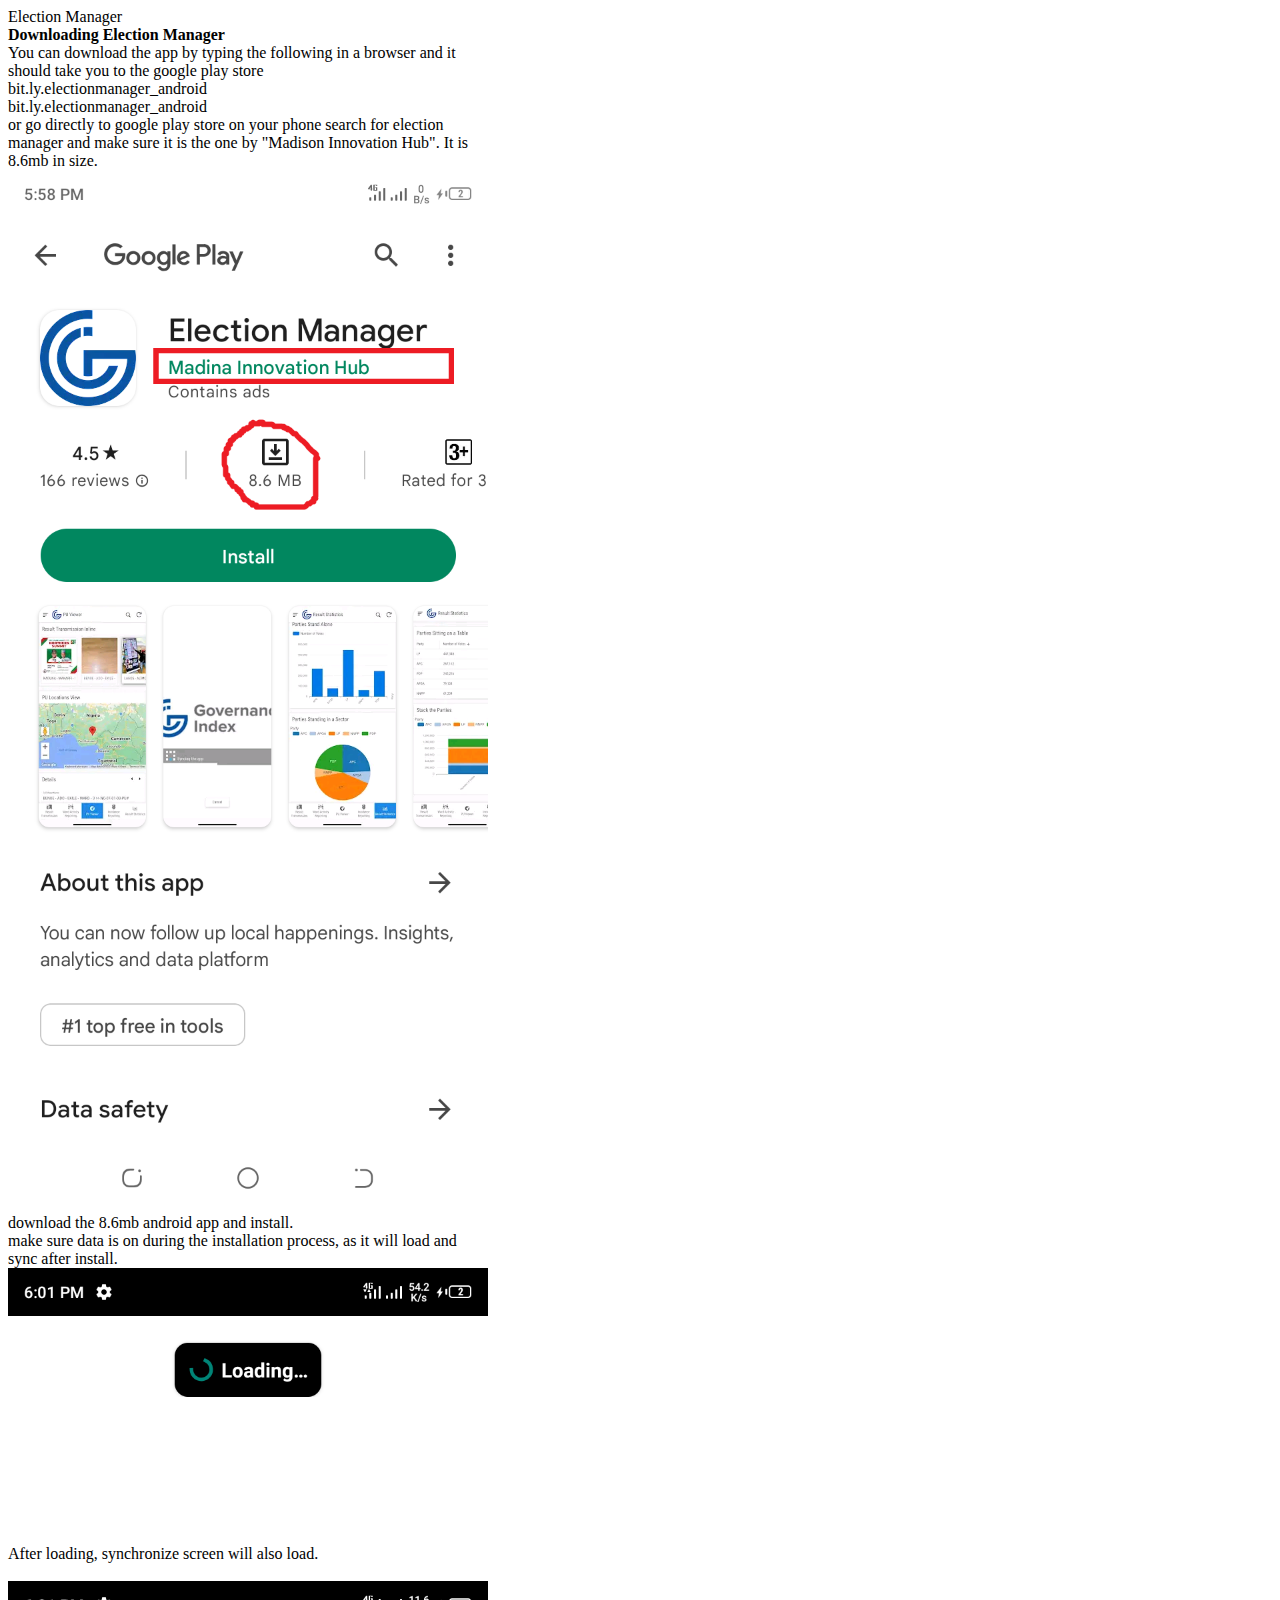
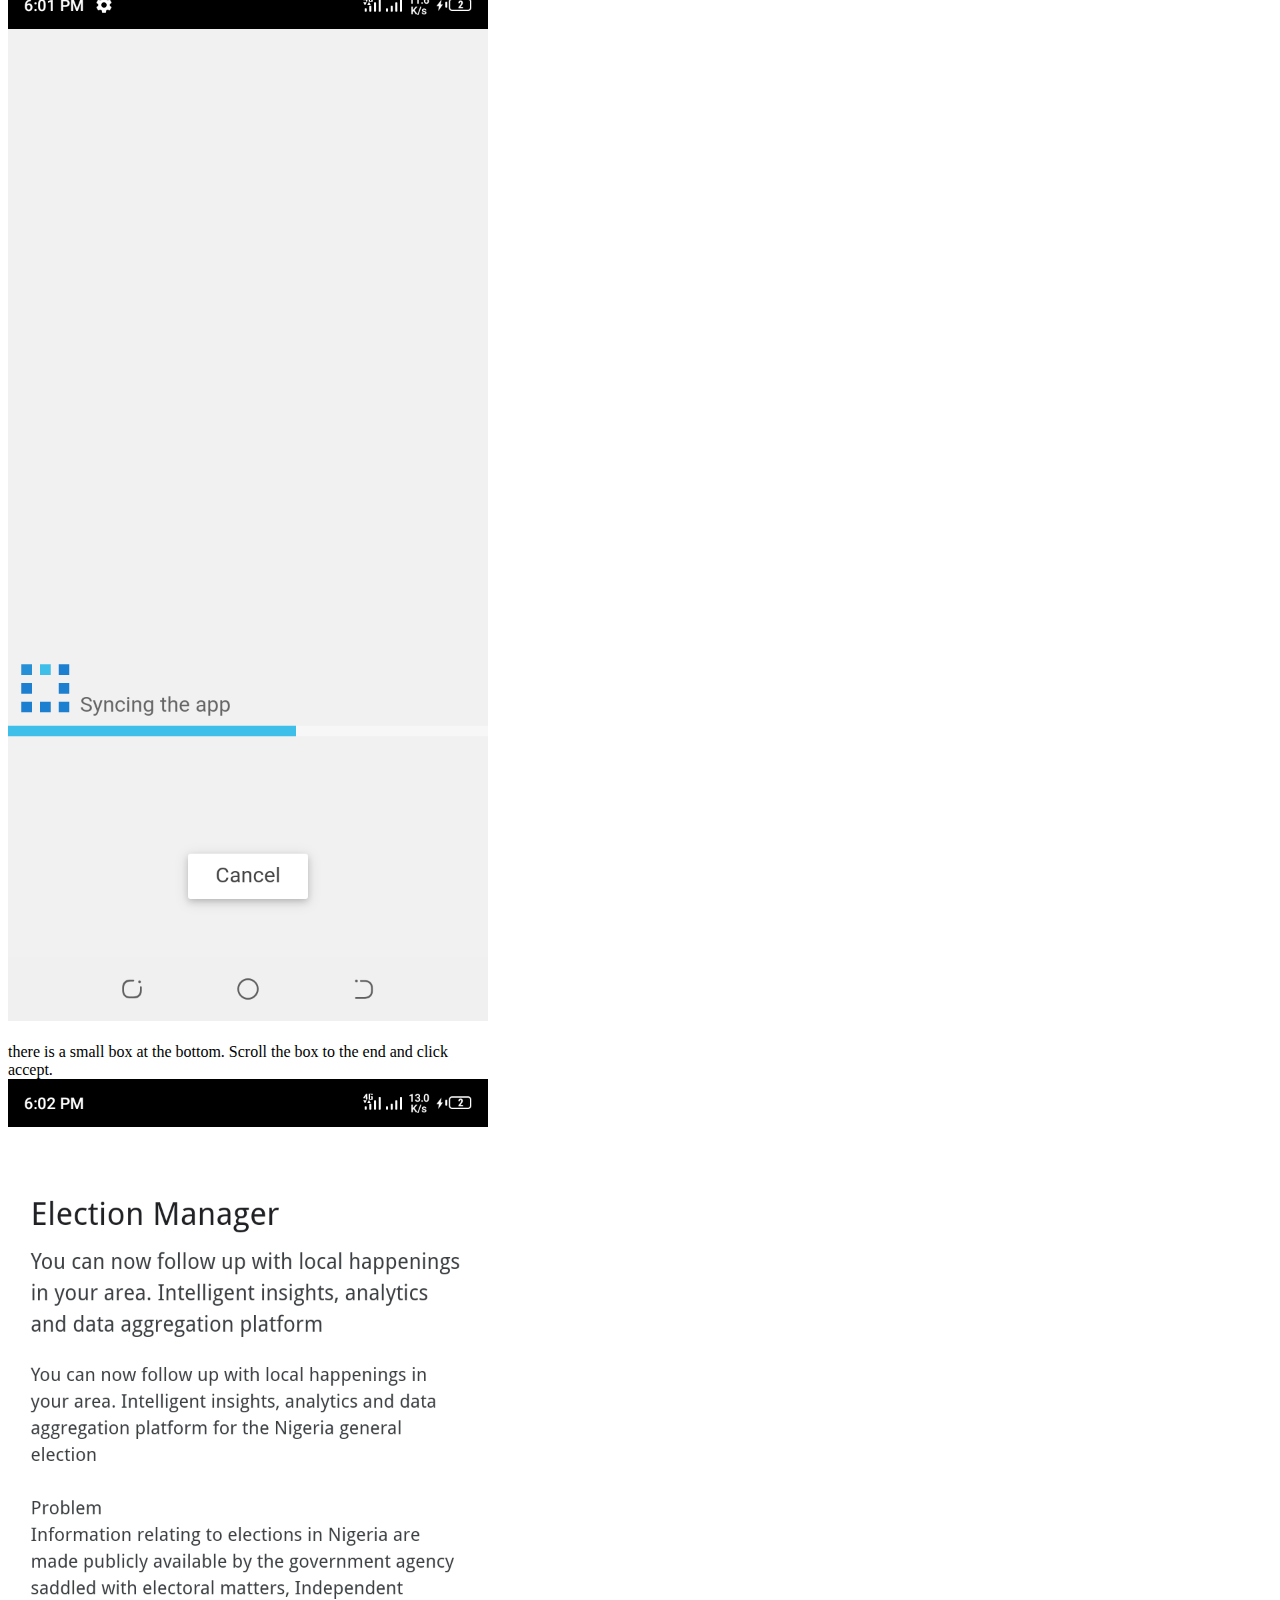
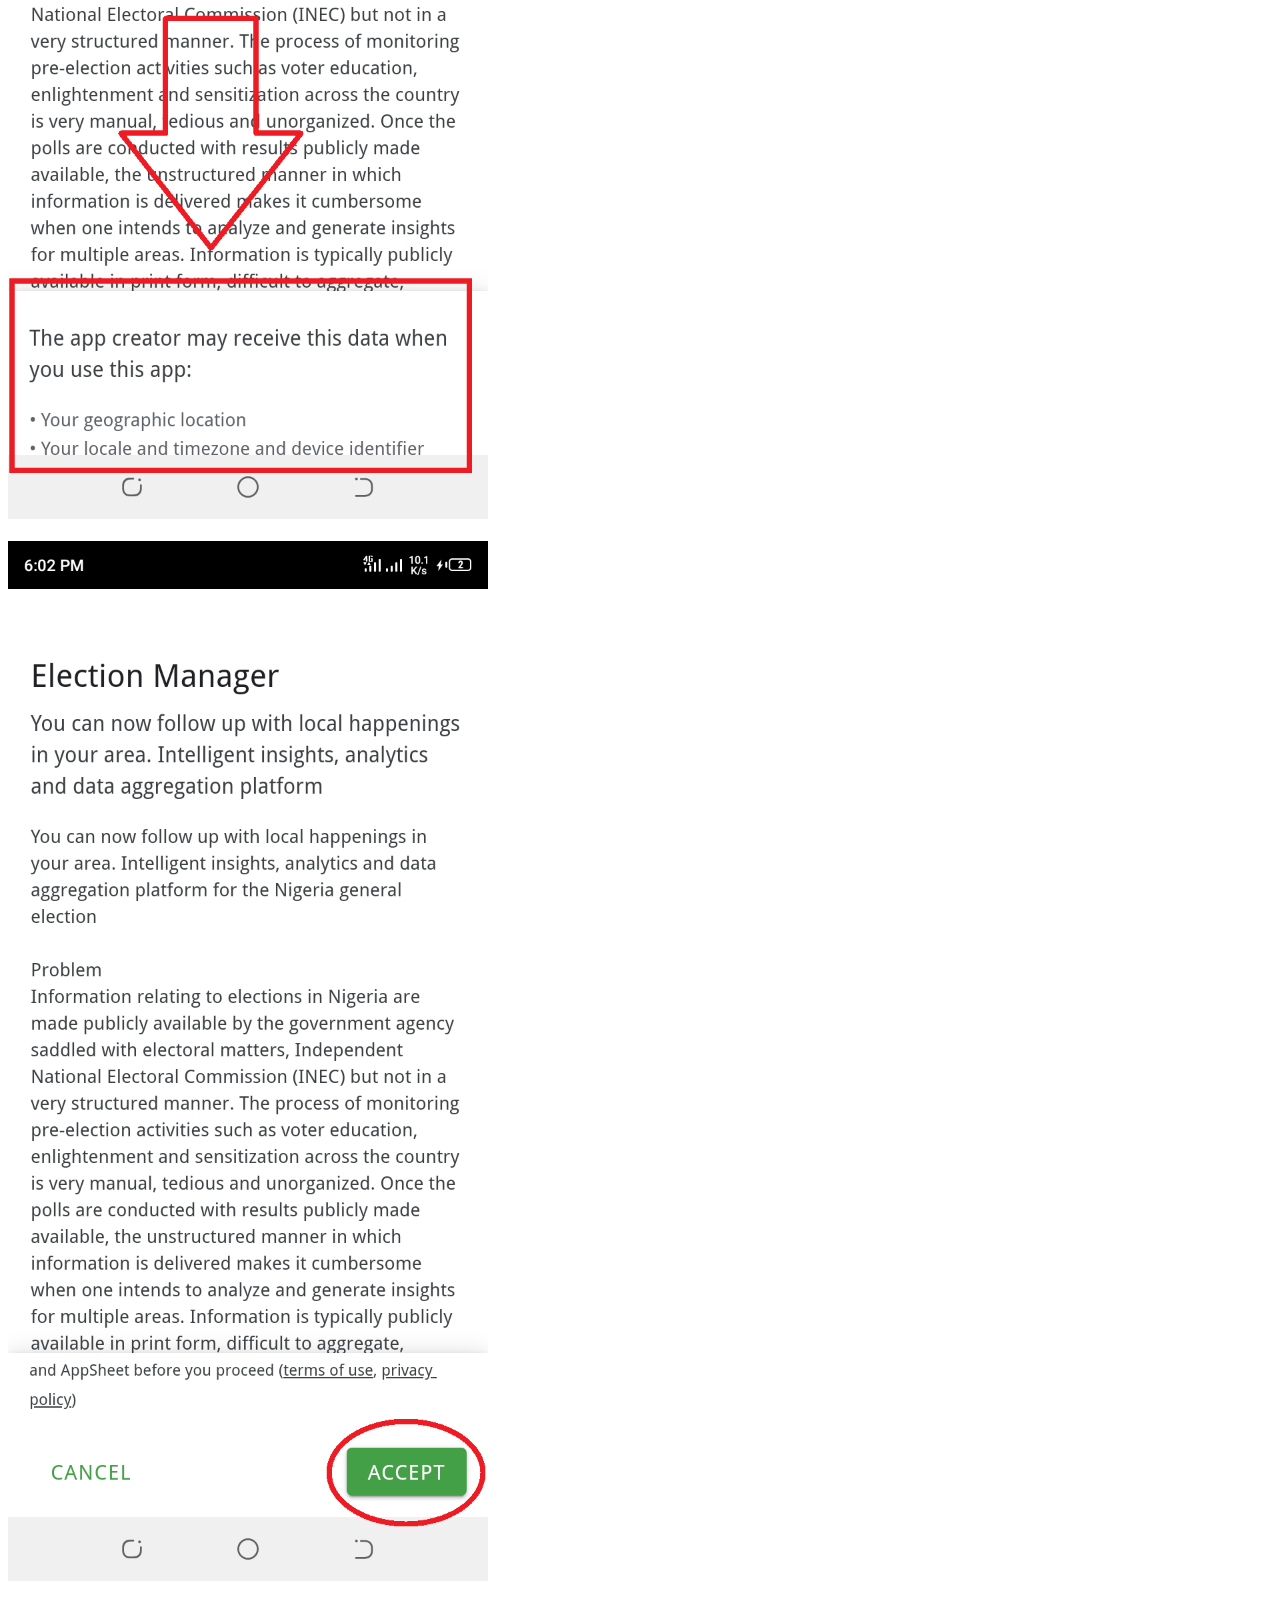
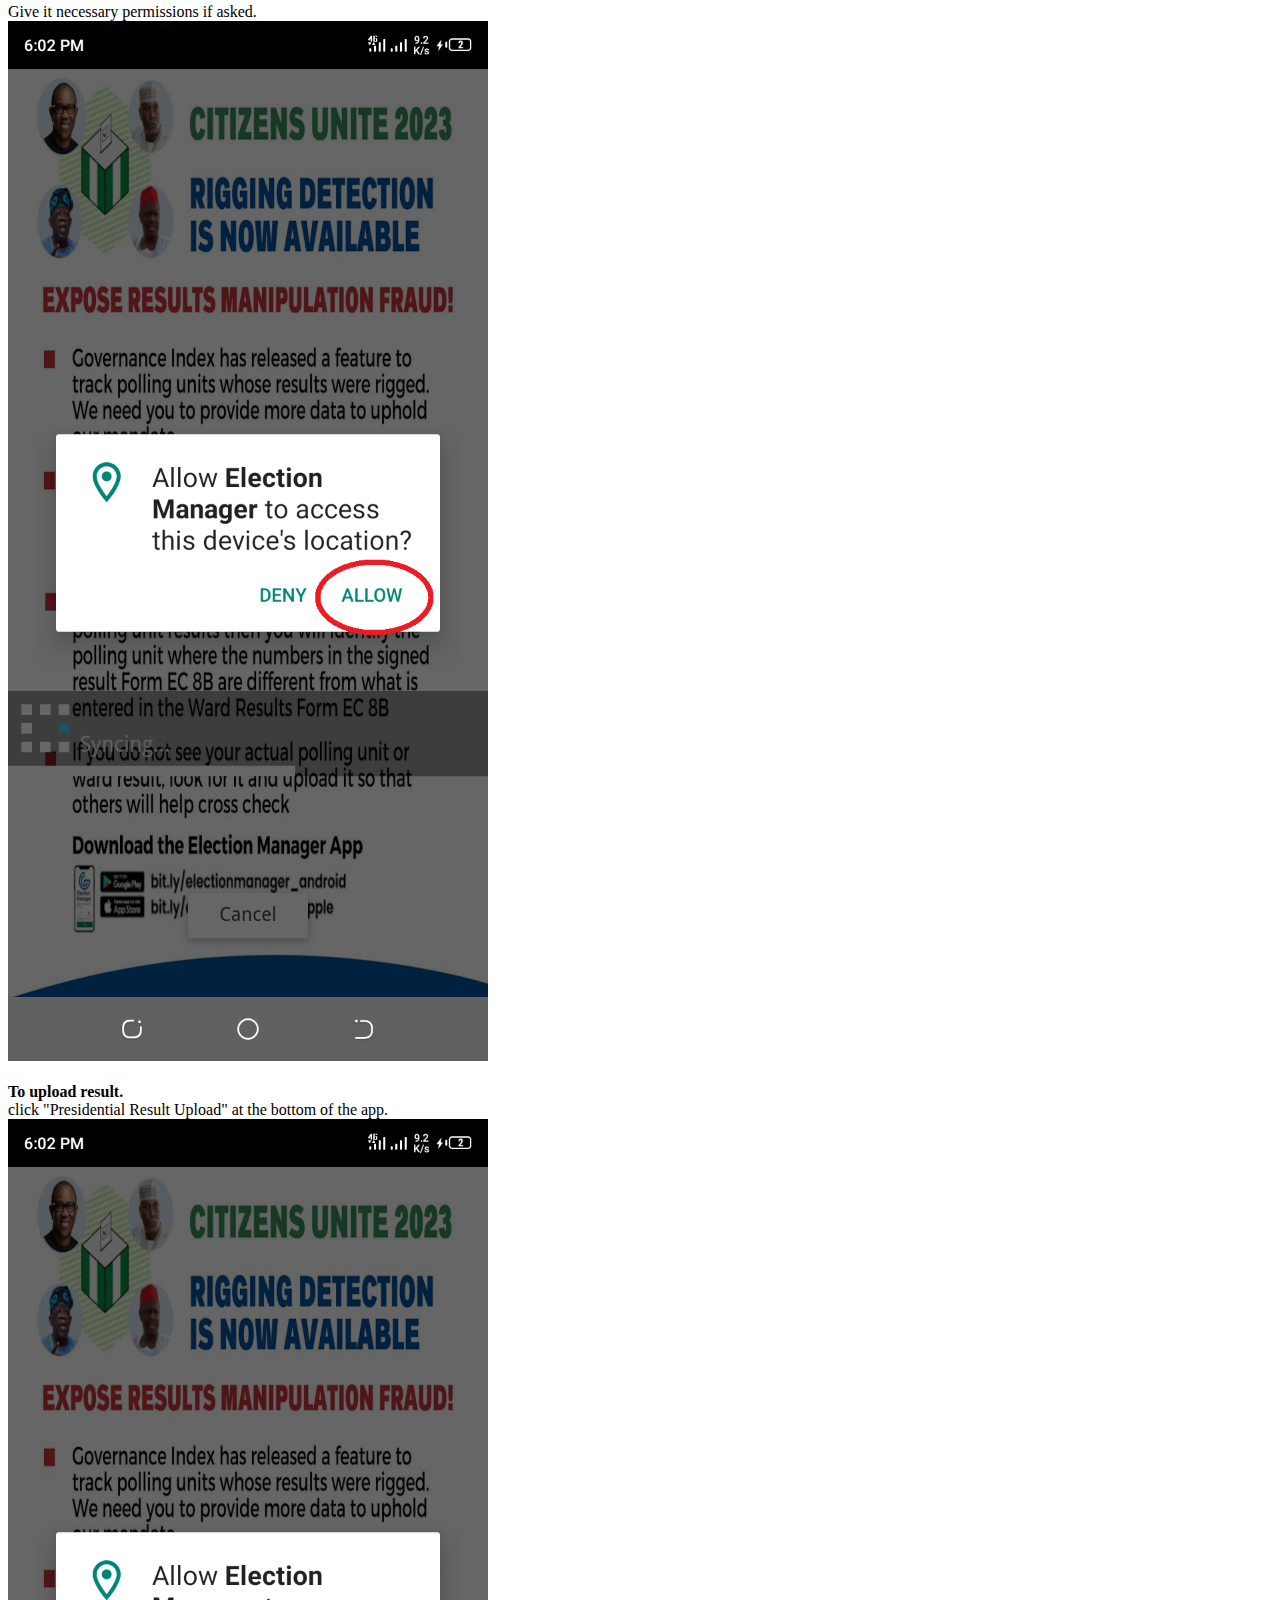
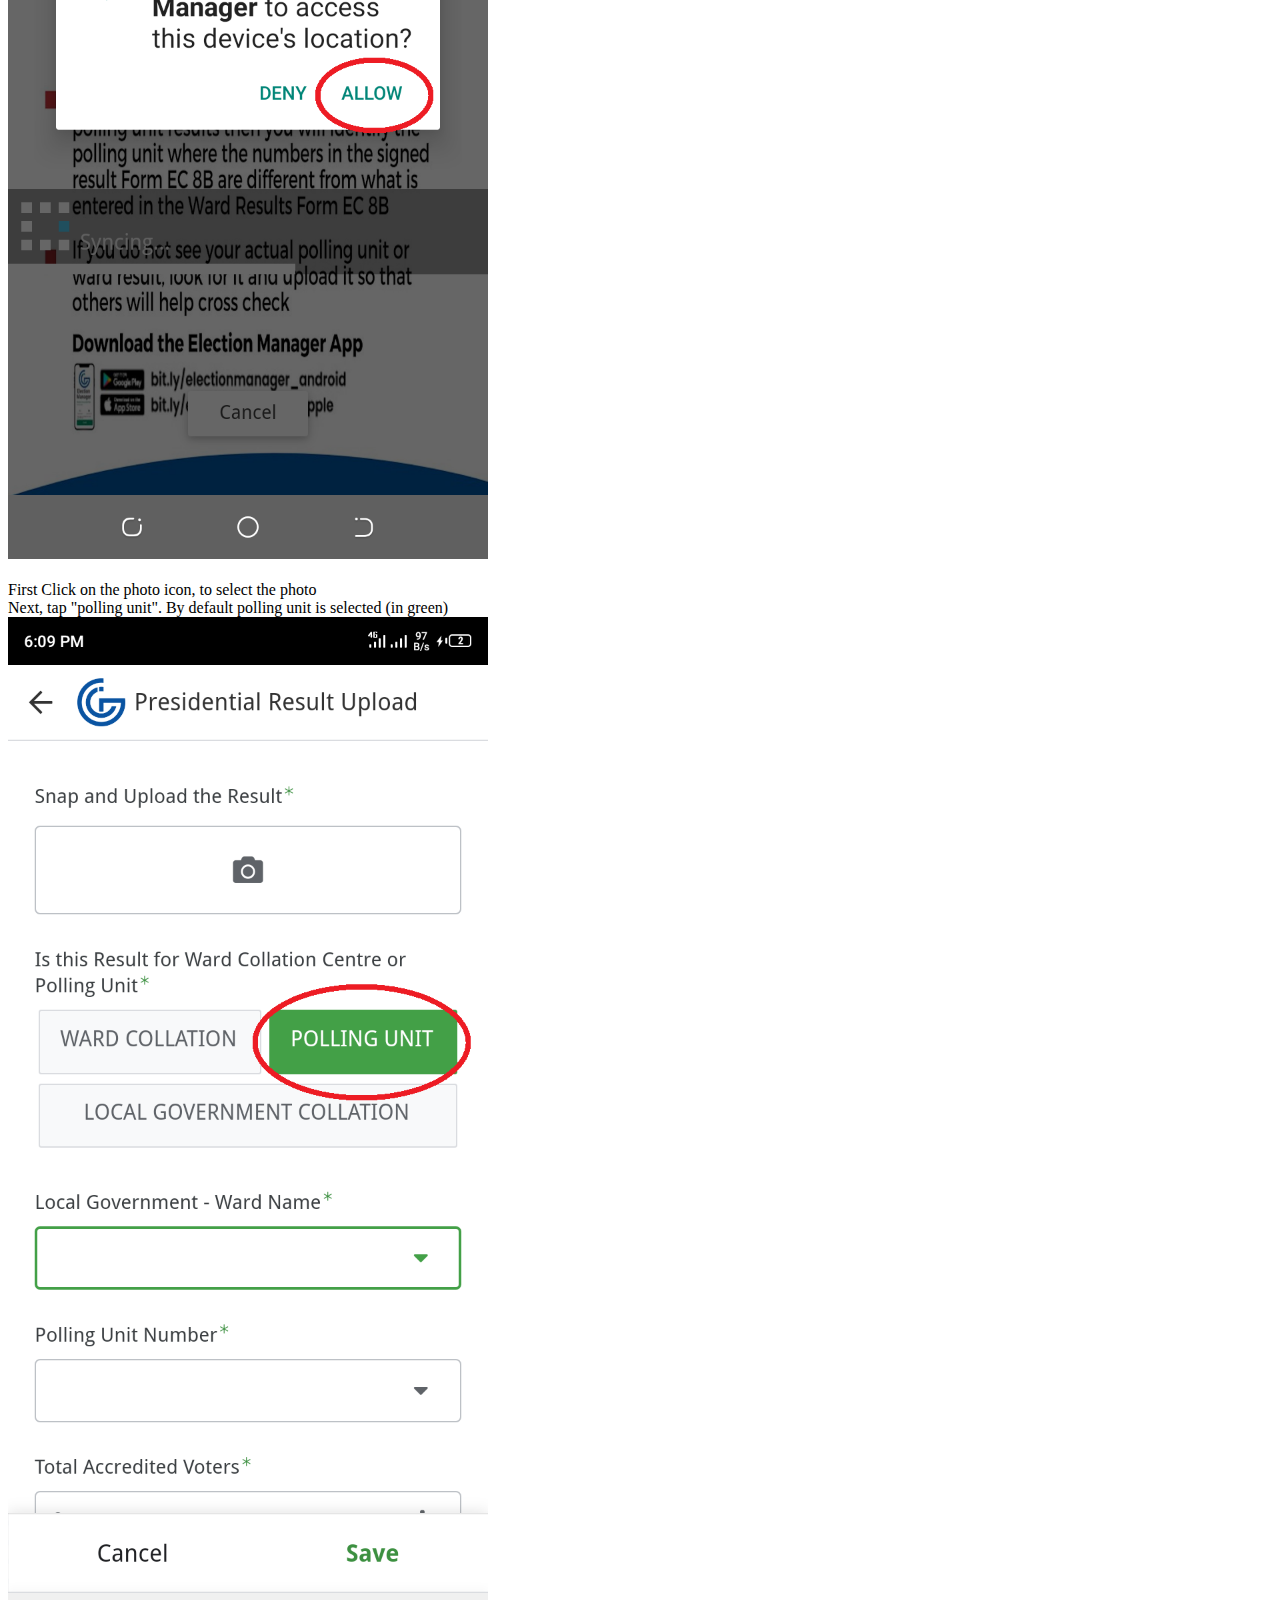
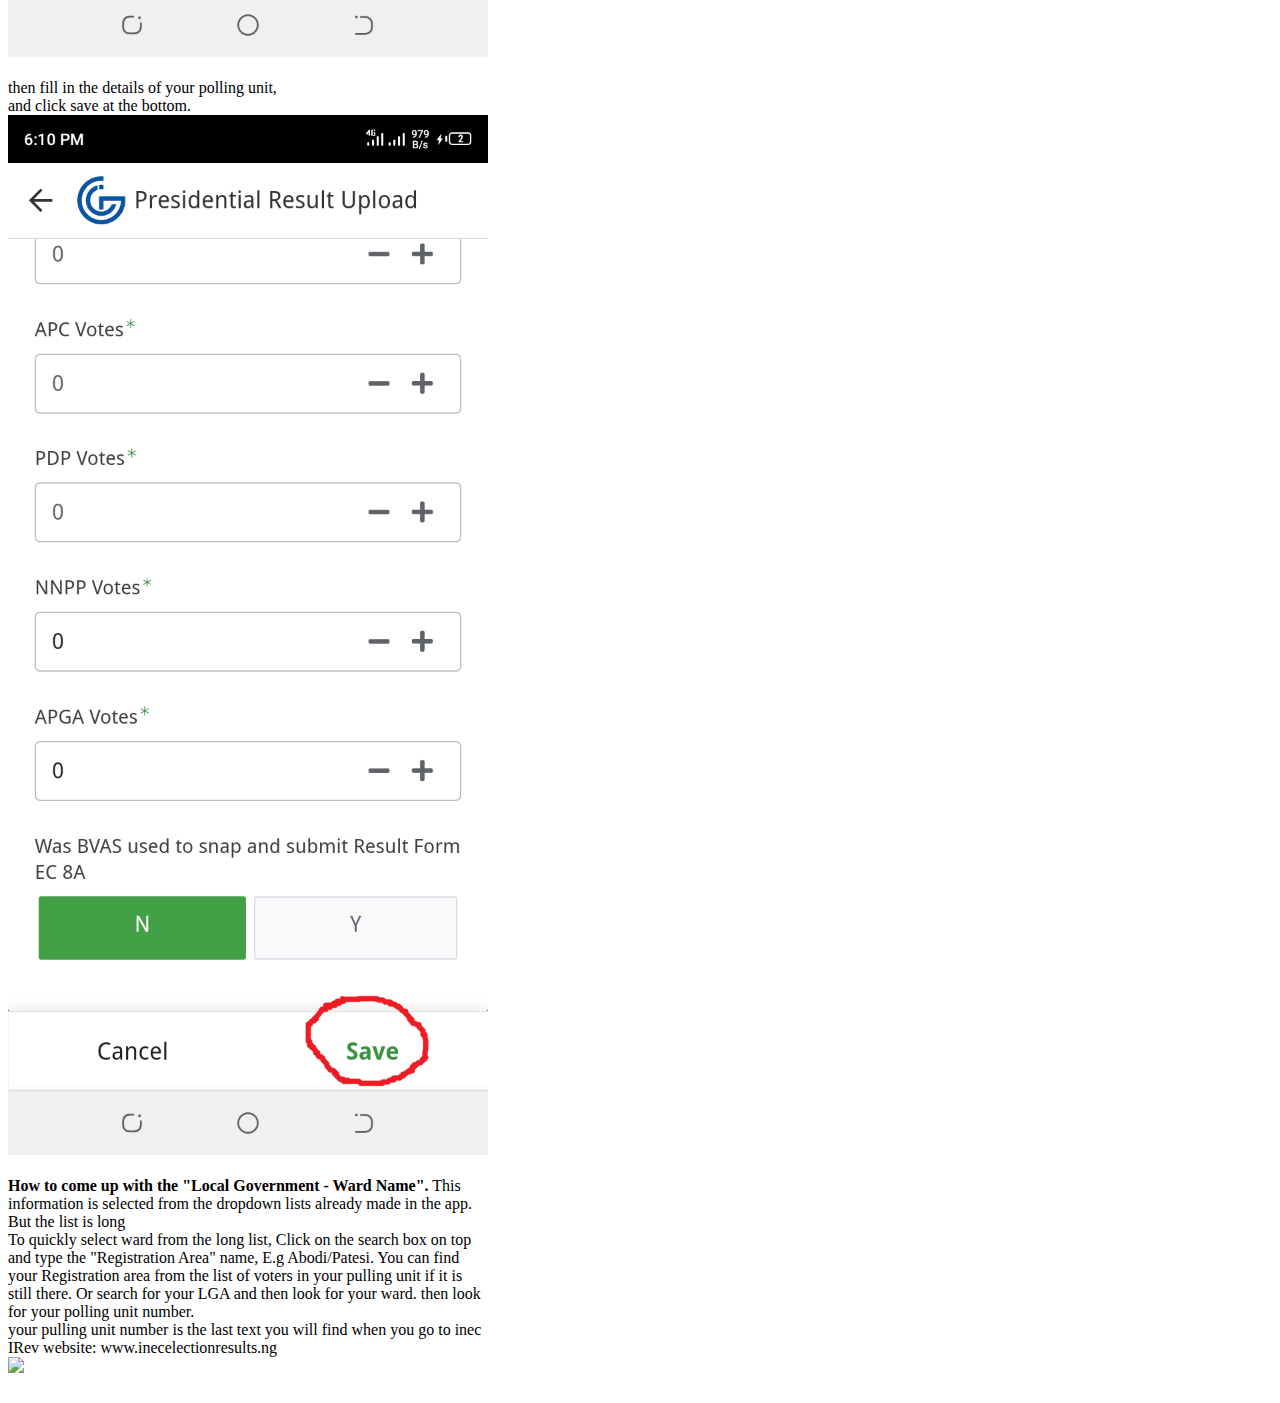
==== index.html @ 6408cc67 "add" ====
<!DOCTYPE html>
<html lang="en">
  <head>
    <meta charset="UTF-8">
    <meta name="viewport" content="width=device-width, initial-scale=1.0">
    <meta http-equiv="X-UA-Compatible" content="ie=edge">
    <title>Election Manager</title>
    <link rel="stylesheet" href="style.css">
    <style>
    	img{width:480px}
    </style>
  </head>
  <body >
  	<div style="width:480px; left: auto; right: auto; background-color: white">
	<div>Election Manager</div>
	<paragraph>
		<b>Downloading Election Manager</b> <br>
		You can download the app by typing the following in a browser and it should take you to the google play store <br>
		bit.ly.electionmanager_android <br>
		bit.ly.electionmanager_android <br>
		or go directly to google play store on your phone search for election manager and make sure it is the one by "Madison Innovation Hub". It is 8.6mb in size. <br>
		<img src="1_gplay.png"> <br>

		download the 8.6mb android app and install. <br>

		make sure data is on during the installation process, as it will load and sync after install. <br>
		<img src="2loading.png"> <br><br>
		After loading, synchronize screen will also load.<br><br>
		<img src="3sync.png"> <br> <br>

		there is a small box at the bottom. Scroll the box to the end and click accept. <br>
		<img src="4bot_box.png"> <br> <br>
		<img src="5bot_accpt.png"> <br> <br>

		Give it necessary permissions if asked. <br>
		<img src="6permison.png"> <br> <br>
	</paragraph>

	<paragraph>
		<b>To upload result.</b> <br>
		click "Presidential Result Upload" at the bottom of the app. <br>
		<img src="6permison.png"> <br> <br>
		First Click on the photo icon, to select the photo<br>
		Next, tap "polling unit".
		By default polling unit is selected (in green)<br>
		<img src="10_p_up_2.png"> <br> <br>
		then fill in the details of your polling unit, <br>
		and click save at the bottom. <br>
		<img src="11_p_up_3.png"> <br> <br>
	</paragraph>

	<paragraph>
		<b>How to come up with the "Local Government - Ward Name".</b>
		This information is selected from the dropdown lists already made in the app. But the list is long<br>
		To quickly select ward from the long list, Click on the search box on top and type the "Registration Area" name, E.g Abodi/Patesi. You can find your Registration area from the list of voters in your pulling unit if it is still there. Or search for your LGA and then look for your ward.
		then look for your polling unit number.<br>
		your pulling unit number is the last text you will find when you go to inec IRev website:
		www.inecelectionresults.ng <br>
		<img src="15.png"> <br> <br>
	</paragraph>

	</div>
  </body>
</html>
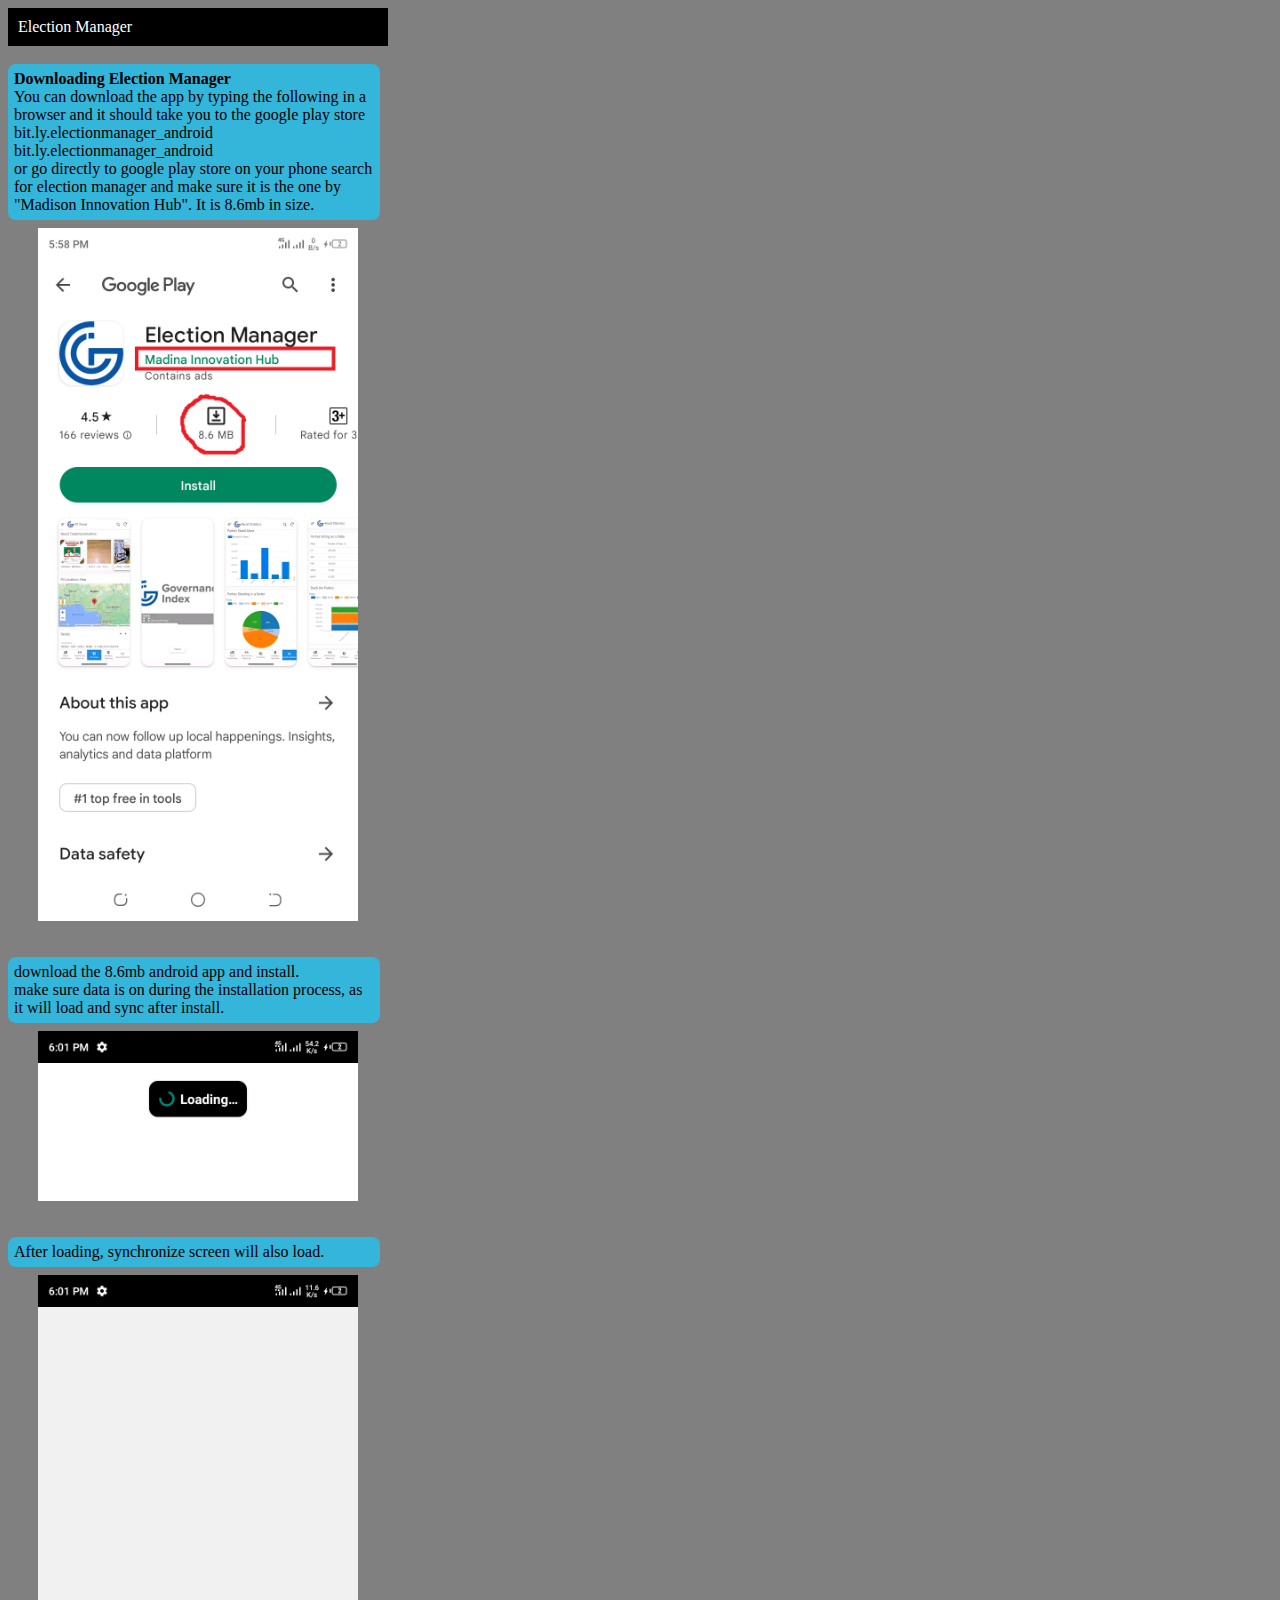
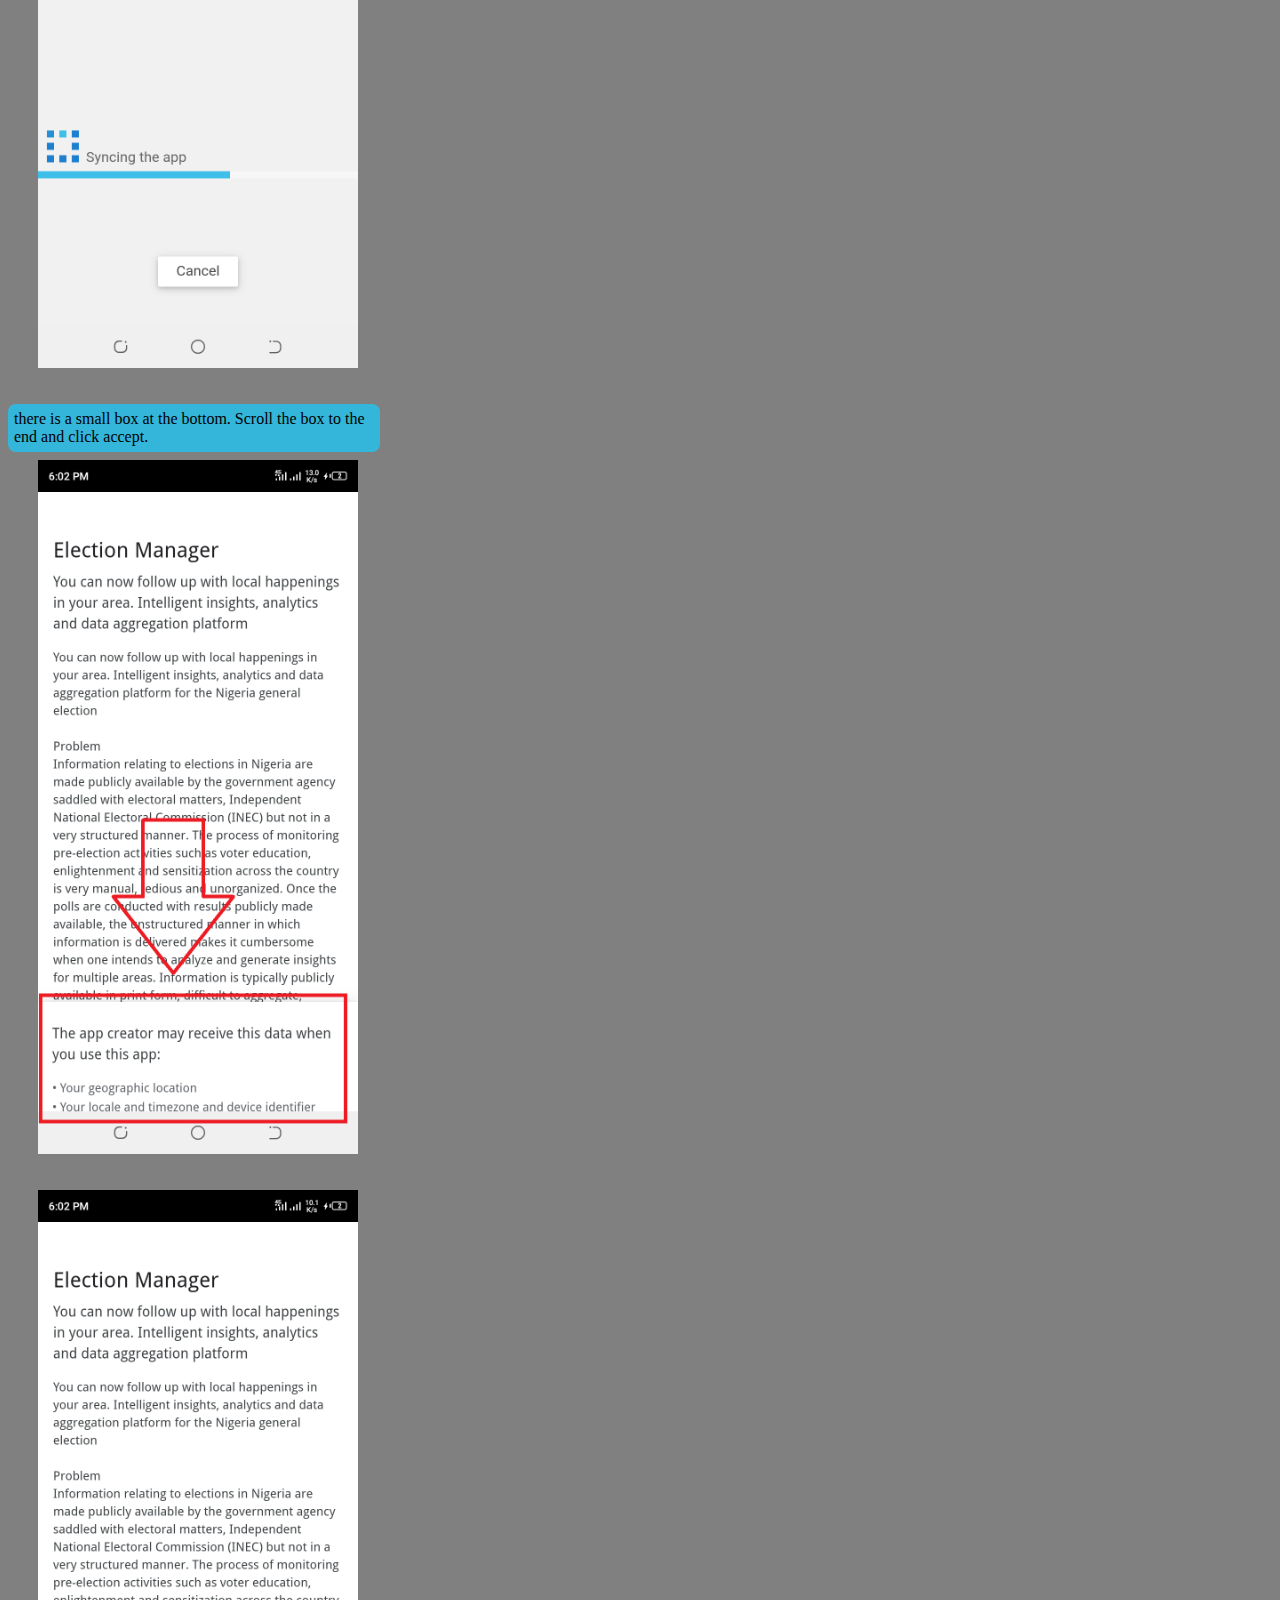
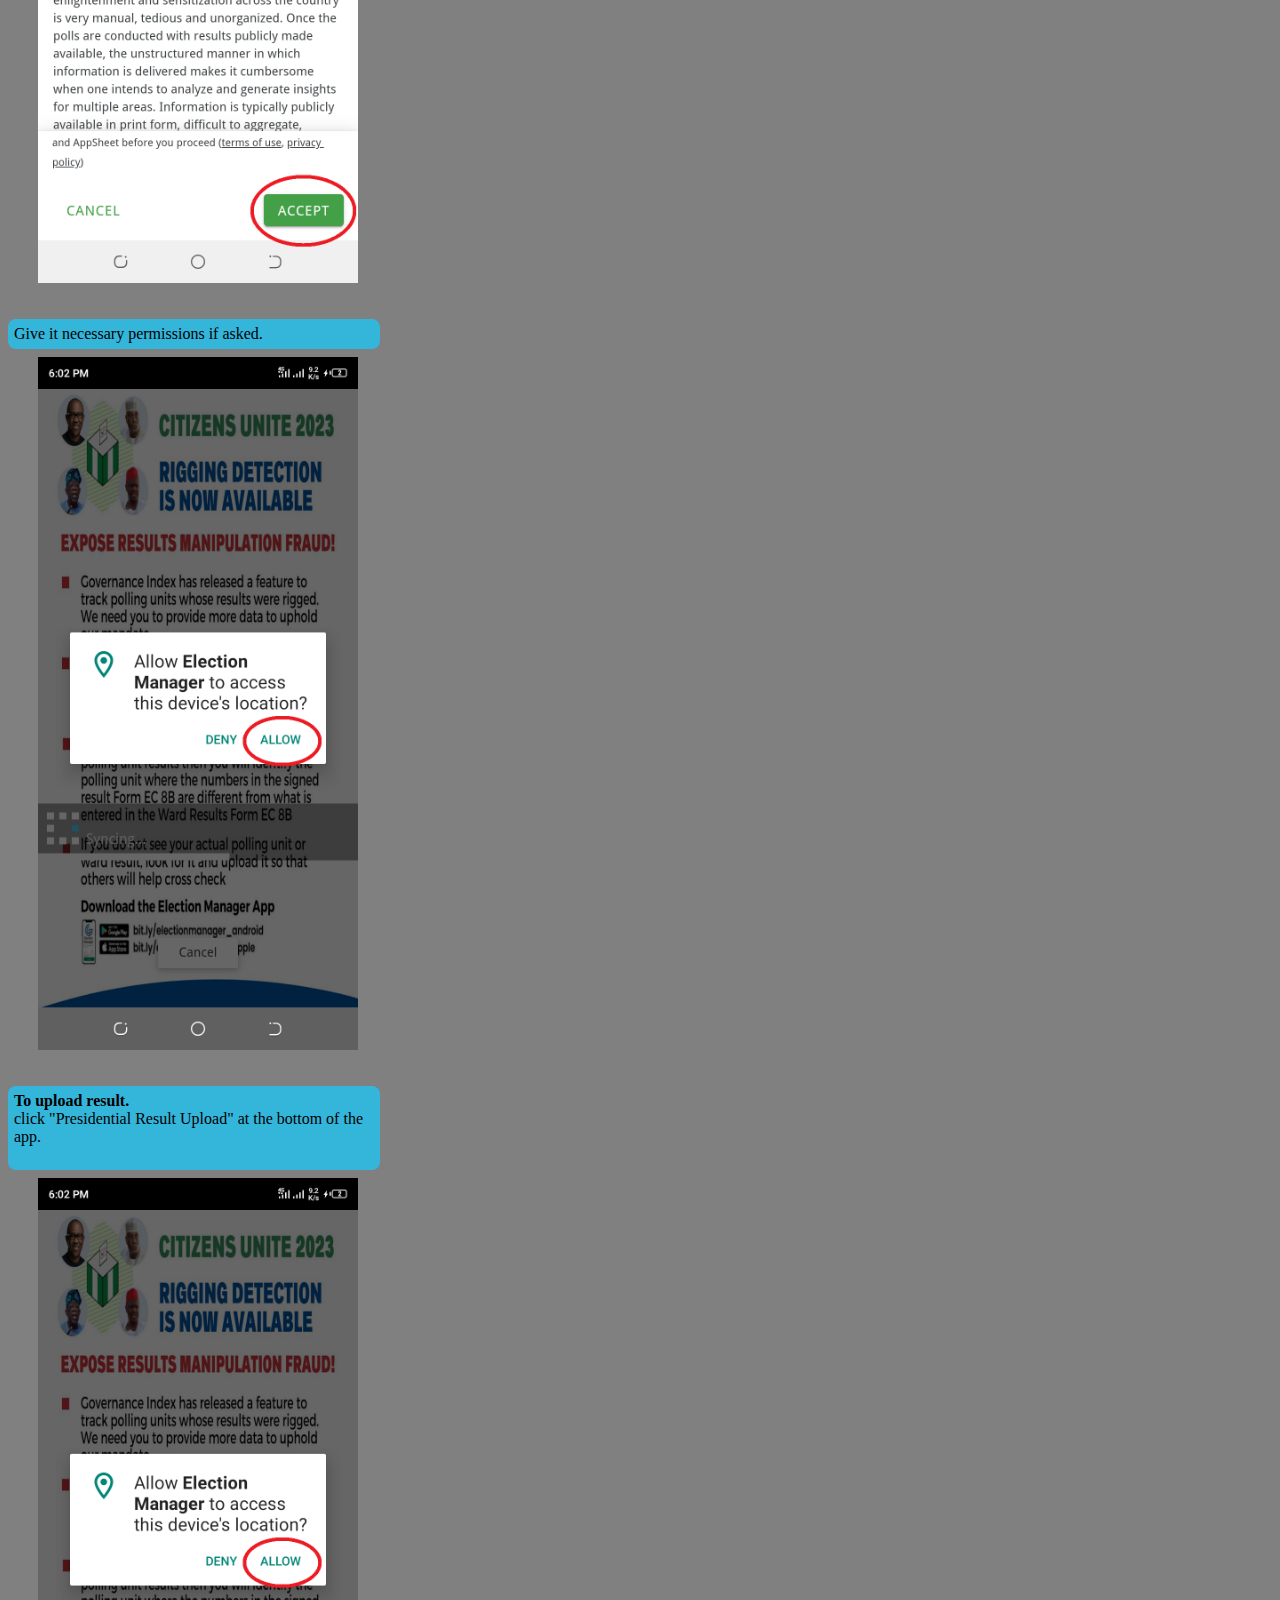
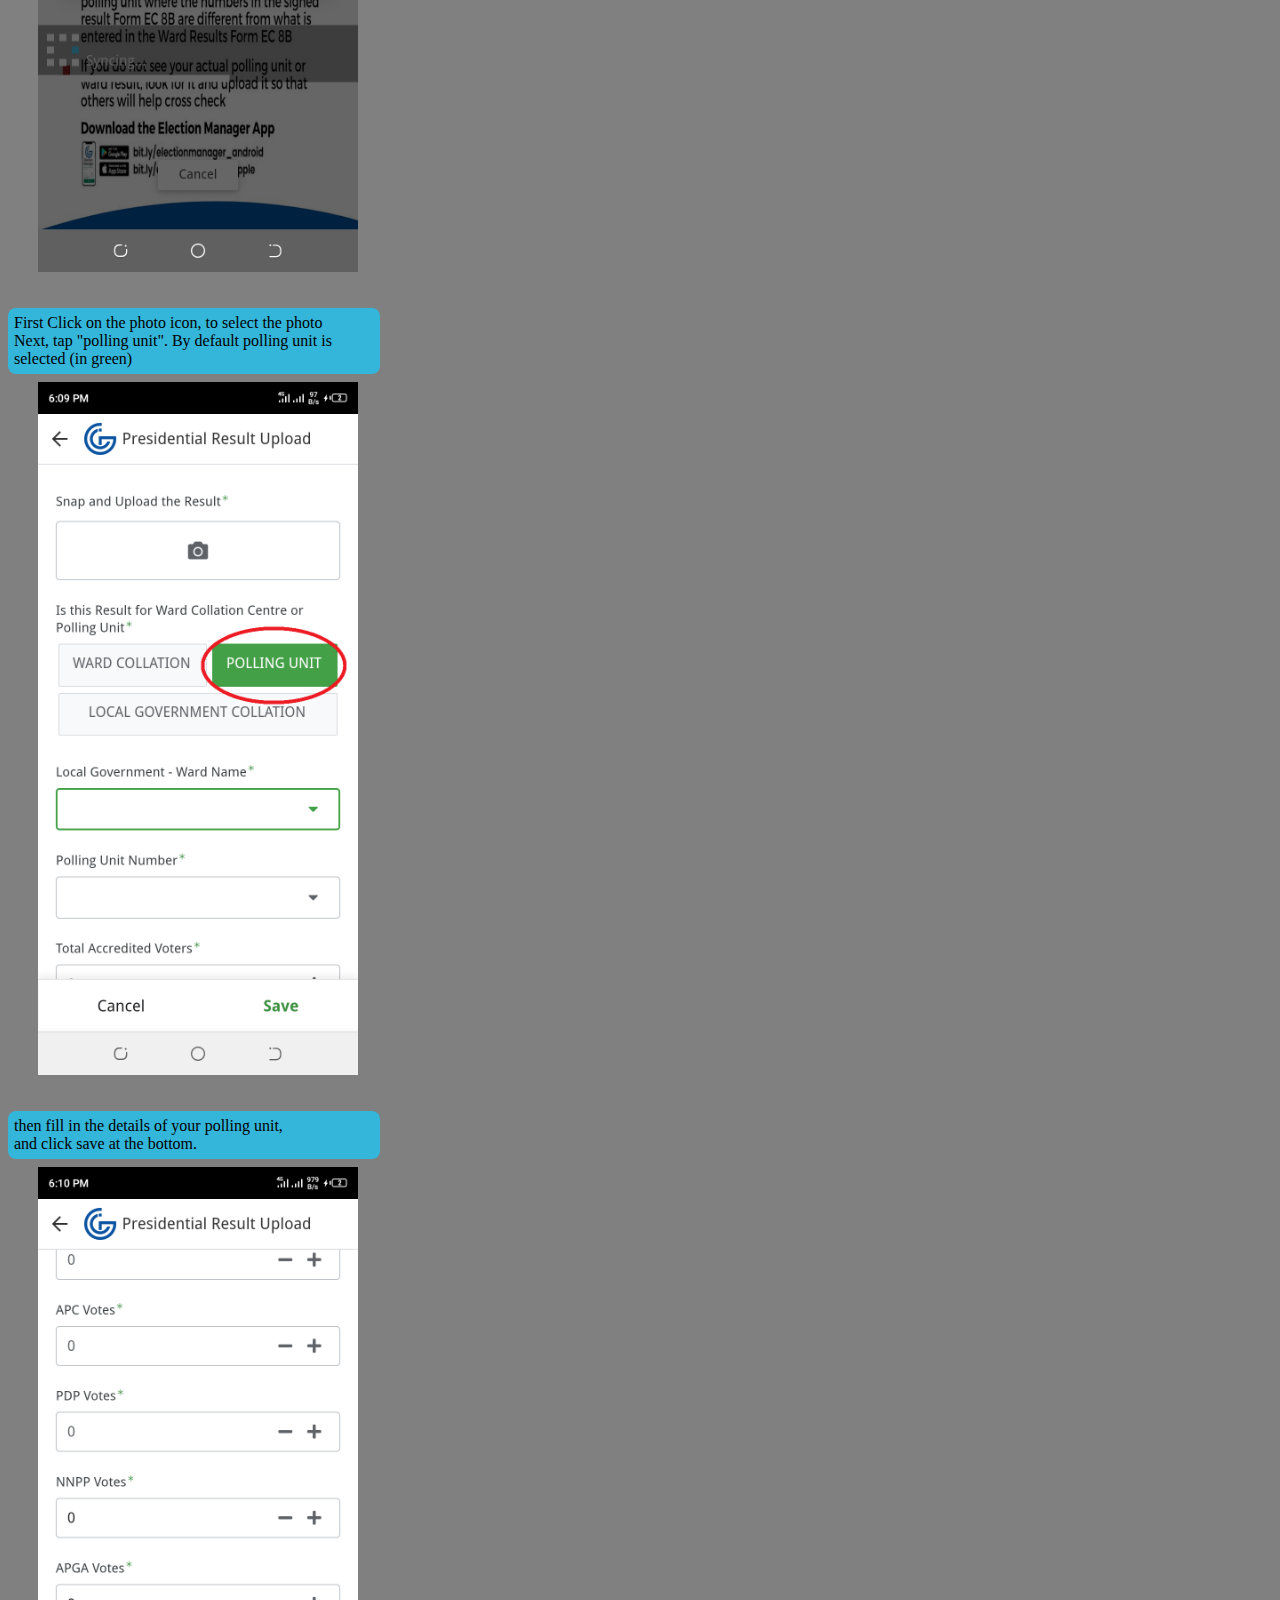
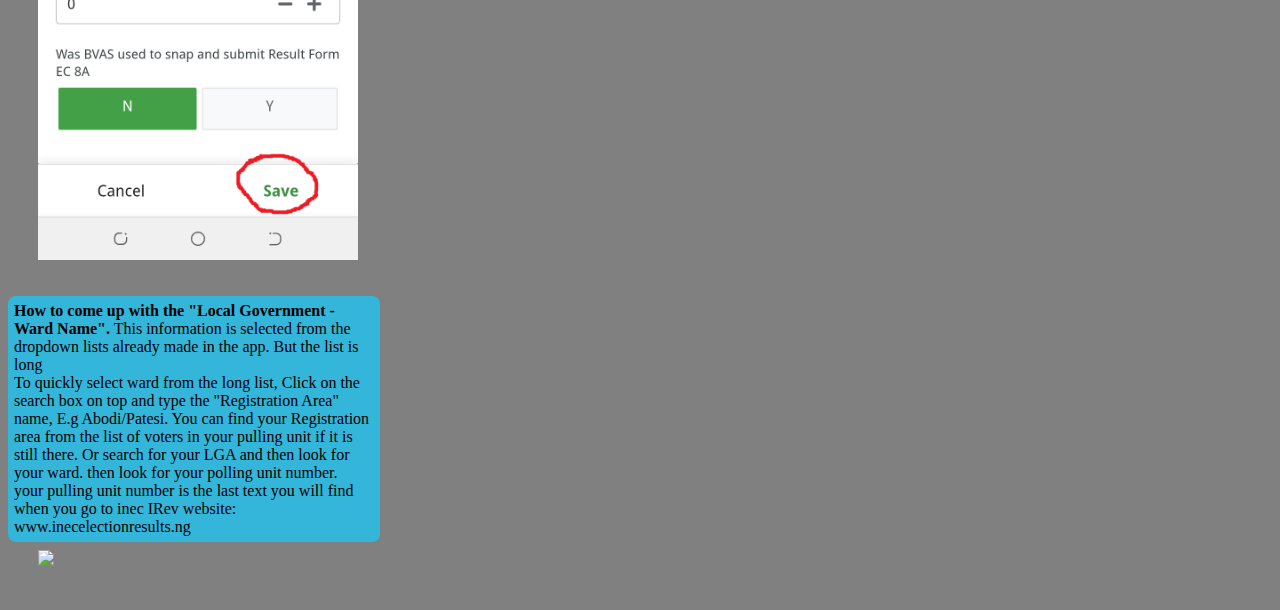
==== commit 10290ca0: "c" ====
--- a/index.html
+++ b/index.html
@@ -7,47 +7,56 @@
     <title>Election Manager</title>
     <link rel="stylesheet" href="style.css">
     <style>
-    	img{width:480px}
+
+    	paragraph  {background-color: #34B5DA; display:block; margin-bottom: 8px; border-radius: 8px; padding: 6px; color: black; position: relative; left:auto; right:auto; width:360px;}
+    	img{width:320px; display: block; position:relative; margin-left:auto; margin-right:auto;}
+
     </style>
   </head>
-  <body >
-  	<div style="width:480px; left: auto; right: auto; background-color: white">
-	<div>Election Manager</div>
+  <body style="background-color: gray;">
+  	<div style="width:380px; left: auto; right: auto; background-color: gray">
+	<div style="background-color: black; padding:10px; color:white">Election Manager</div> <br> 
 	<paragraph>
 		<b>Downloading Election Manager</b> <br>
 		You can download the app by typing the following in a browser and it should take you to the google play store <br>
 		bit.ly.electionmanager_android <br>
 		bit.ly.electionmanager_android <br>
-		or go directly to google play store on your phone search for election manager and make sure it is the one by "Madison Innovation Hub". It is 8.6mb in size. <br>
-		<img src="1_gplay.png"> <br>
+		or go directly to google play store on your phone search for election manager and make sure it is the one by "Madison Innovation Hub". It is 8.6mb in size. 
+	</paragraph>
+		<img src="1_gplay.png"> <br> <br>
 
+	<paragraph>
 		download the 8.6mb android app and install. <br>
 
-		make sure data is on during the installation process, as it will load and sync after install. <br>
+		make sure data is on during the installation process, as it will load and sync after install. 
+	</paragraph>
 		<img src="2loading.png"> <br><br>
-		After loading, synchronize screen will also load.<br><br>
+	<paragraph>
+		After loading, synchronize screen will also load.
+	</paragraph>
 		<img src="3sync.png"> <br> <br>
-
-		there is a small box at the bottom. Scroll the box to the end and click accept. <br>
+	
+	<paragraph>
+		there is a small box at the bottom. Scroll the box to the end and click accept.  </paragraph>
 		<img src="4bot_box.png"> <br> <br>
 		<img src="5bot_accpt.png"> <br> <br>
 
-		Give it necessary permissions if asked. <br>
+	<paragraph>Give it necessary permissions if asked. </paragraph>
 		<img src="6permison.png"> <br> <br>
-	</paragraph>
+	
 
 	<paragraph>
 		<b>To upload result.</b> <br>
-		click "Presidential Result Upload" at the bottom of the app. <br>
+		click "Presidential Result Upload" at the bottom of the app. <br> <br></paragraph>
 		<img src="6permison.png"> <br> <br>
-		First Click on the photo icon, to select the photo<br>
+		<paragraph>First Click on the photo icon, to select the photo<br>
 		Next, tap "polling unit".
-		By default polling unit is selected (in green)<br>
+		By default polling unit is selected (in green) </paragraph>
 		<img src="10_p_up_2.png"> <br> <br>
-		then fill in the details of your polling unit, <br>
-		and click save at the bottom. <br>
+	<paragraph>then fill in the details of your polling unit, <br>
+		and click save at the bottom. </paragraph>
 		<img src="11_p_up_3.png"> <br> <br>
-	</paragraph>
+	
 
 	<paragraph>
 		<b>How to come up with the "Local Government - Ward Name".</b>
@@ -55,9 +64,9 @@
 		To quickly select ward from the long list, Click on the search box on top and type the "Registration Area" name, E.g Abodi/Patesi. You can find your Registration area from the list of voters in your pulling unit if it is still there. Or search for your LGA and then look for your ward.
 		then look for your polling unit number.<br>
 		your pulling unit number is the last text you will find when you go to inec IRev website:
-		www.inecelectionresults.ng <br>
+		www.inecelectionresults.ng </paragraph>
 		<img src="15.png"> <br> <br>
-	</paragraph>
+	
 
 	</div>
   </body>
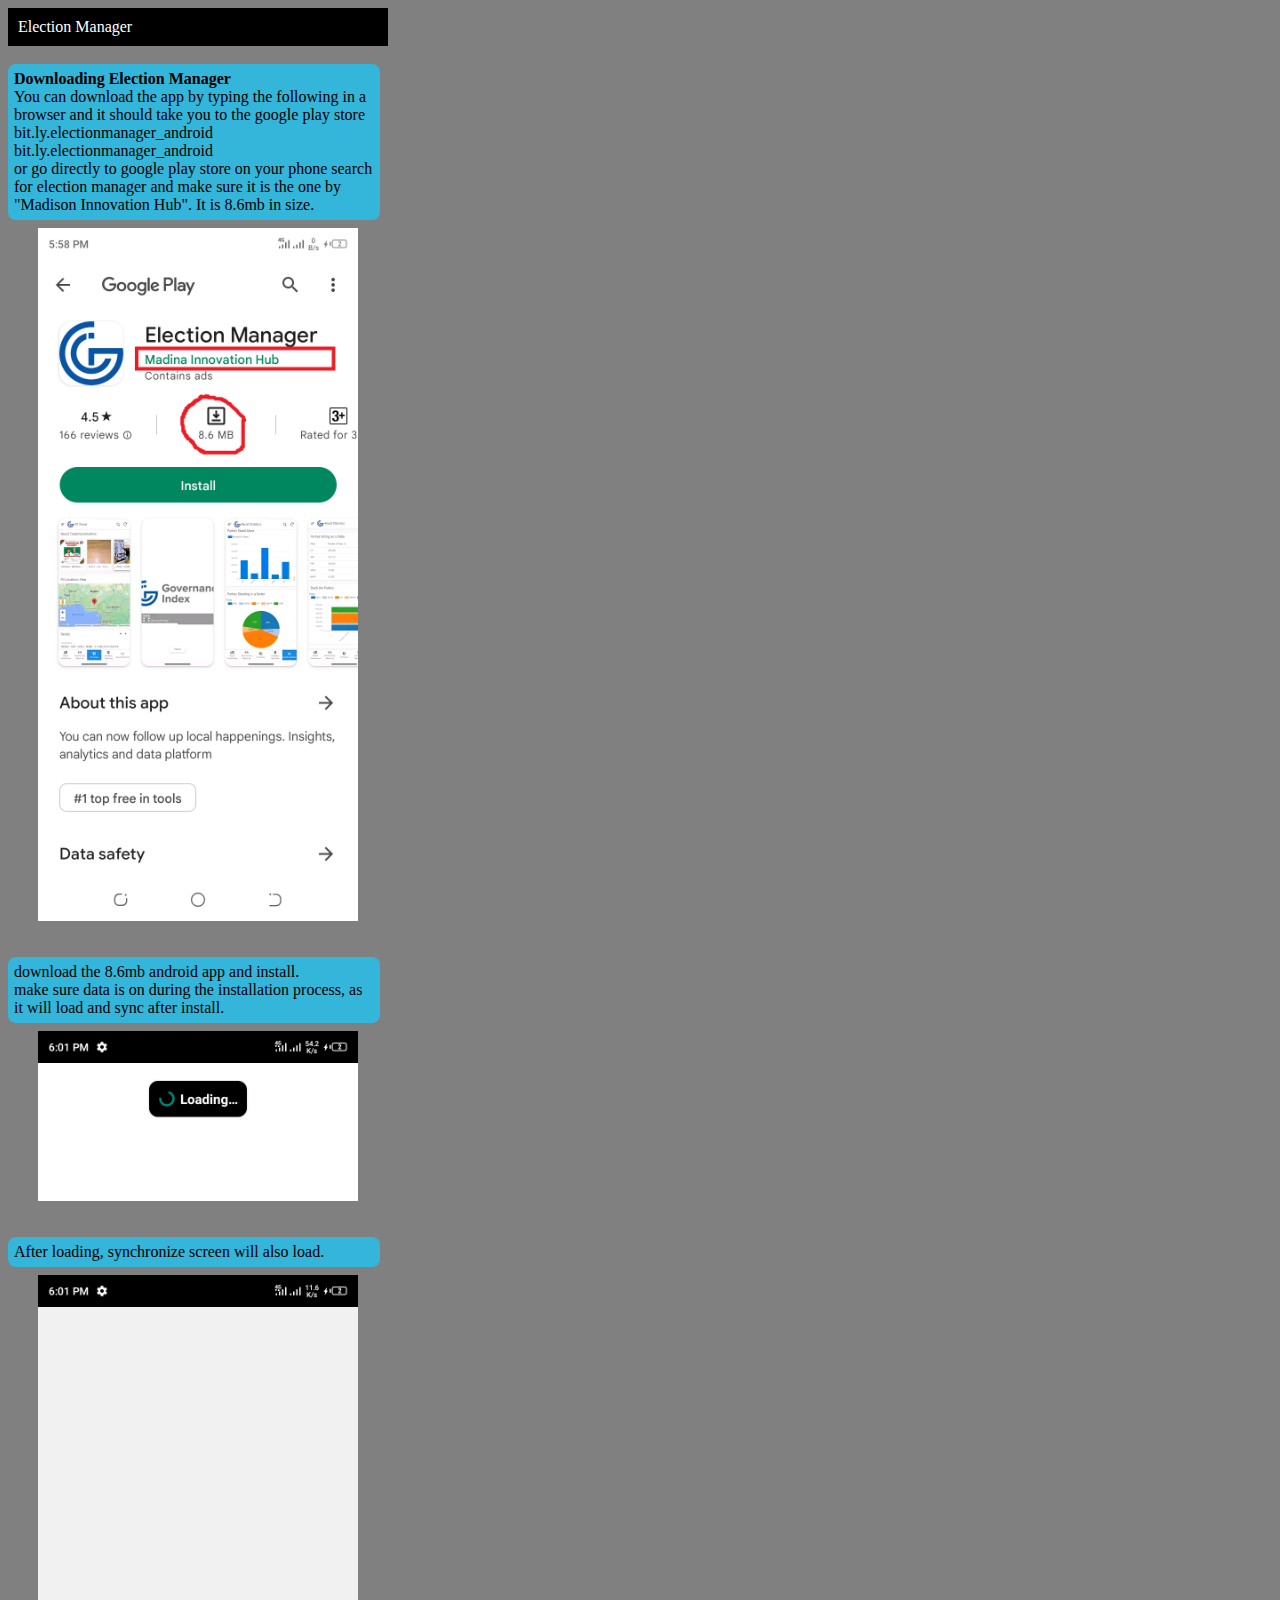
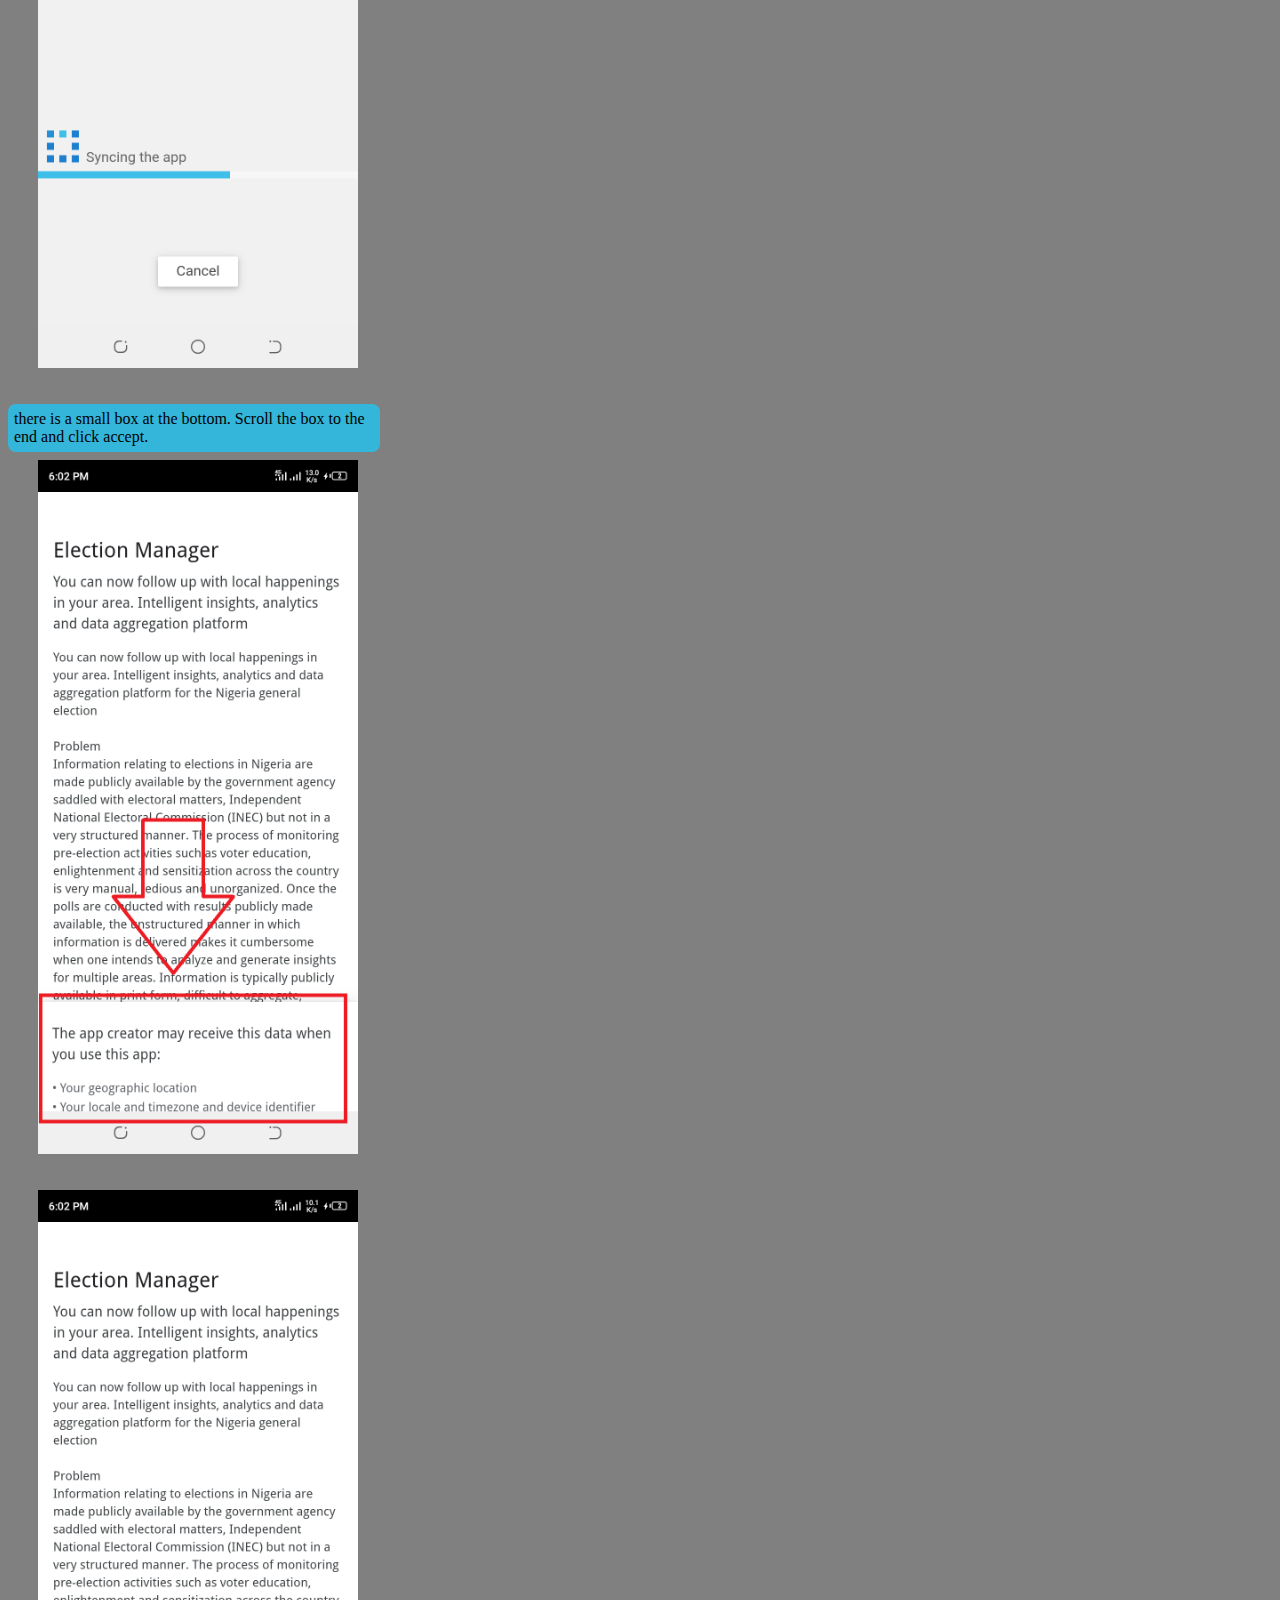
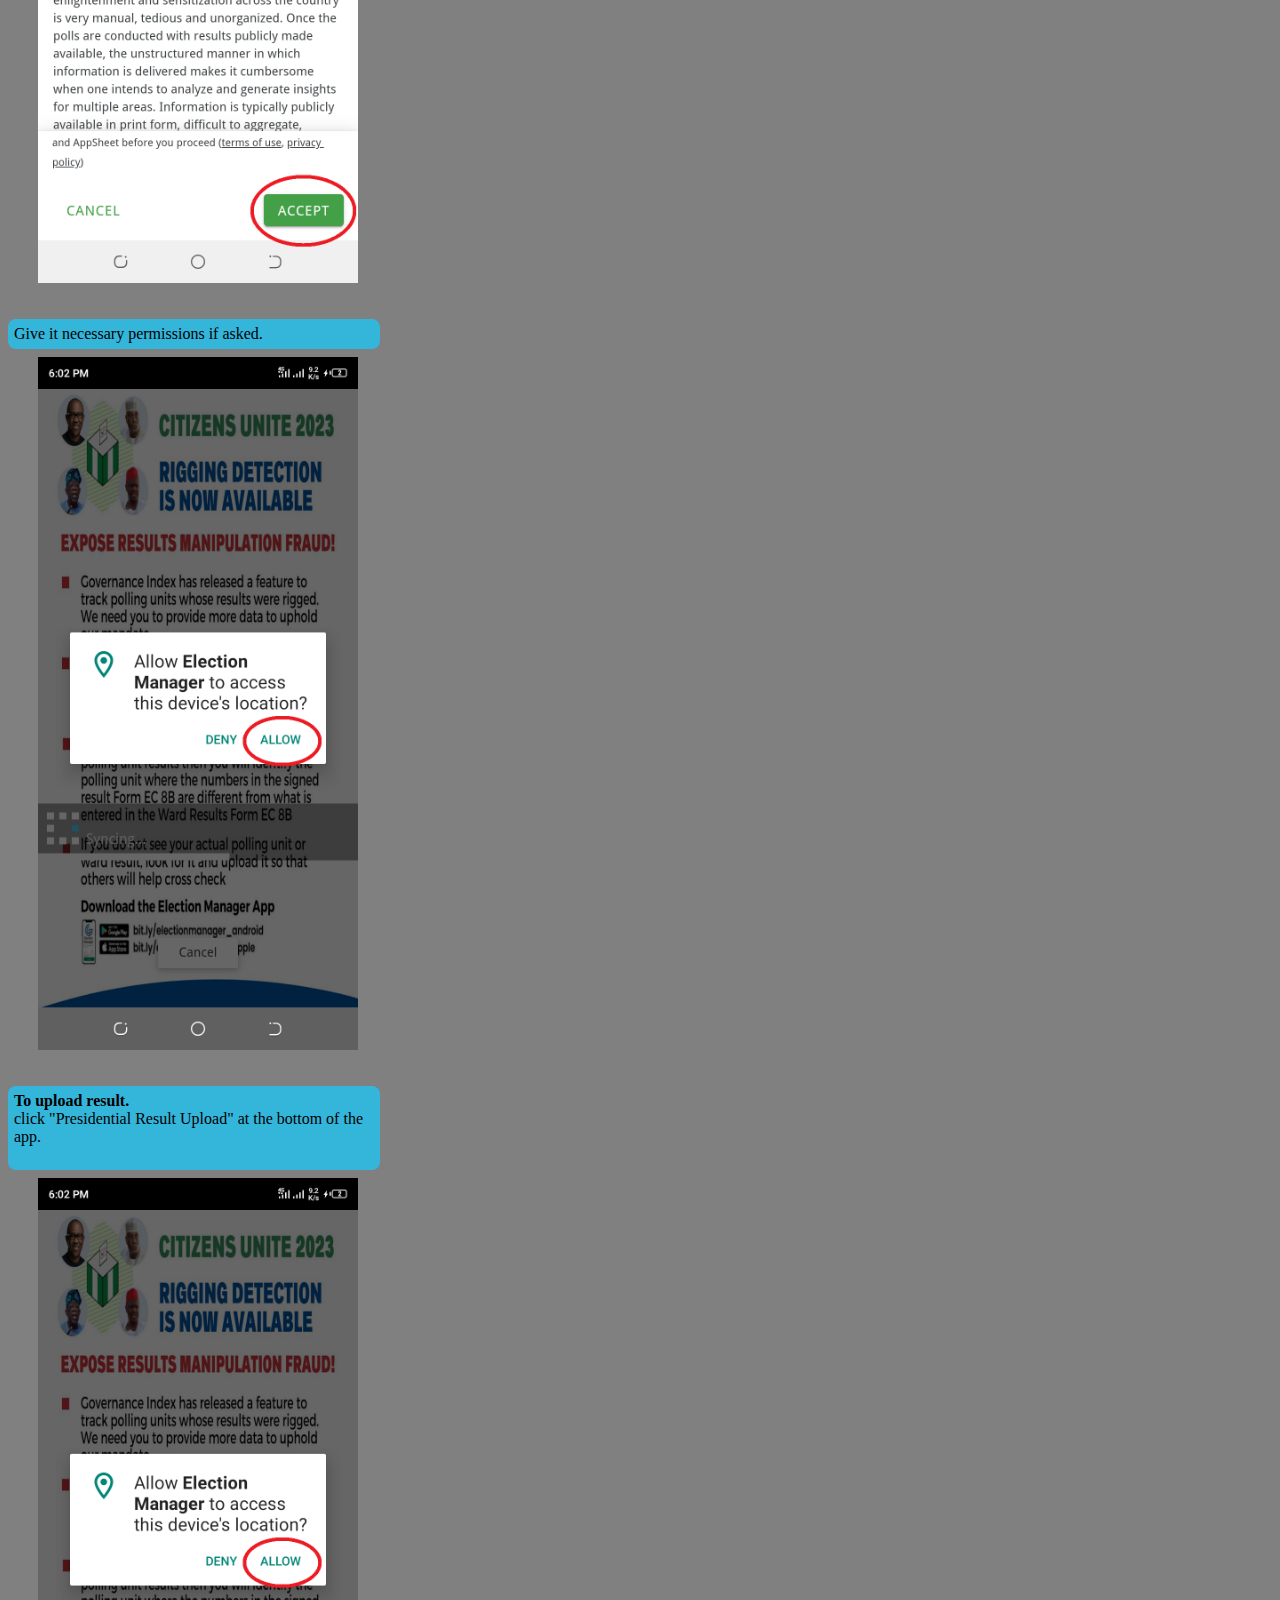
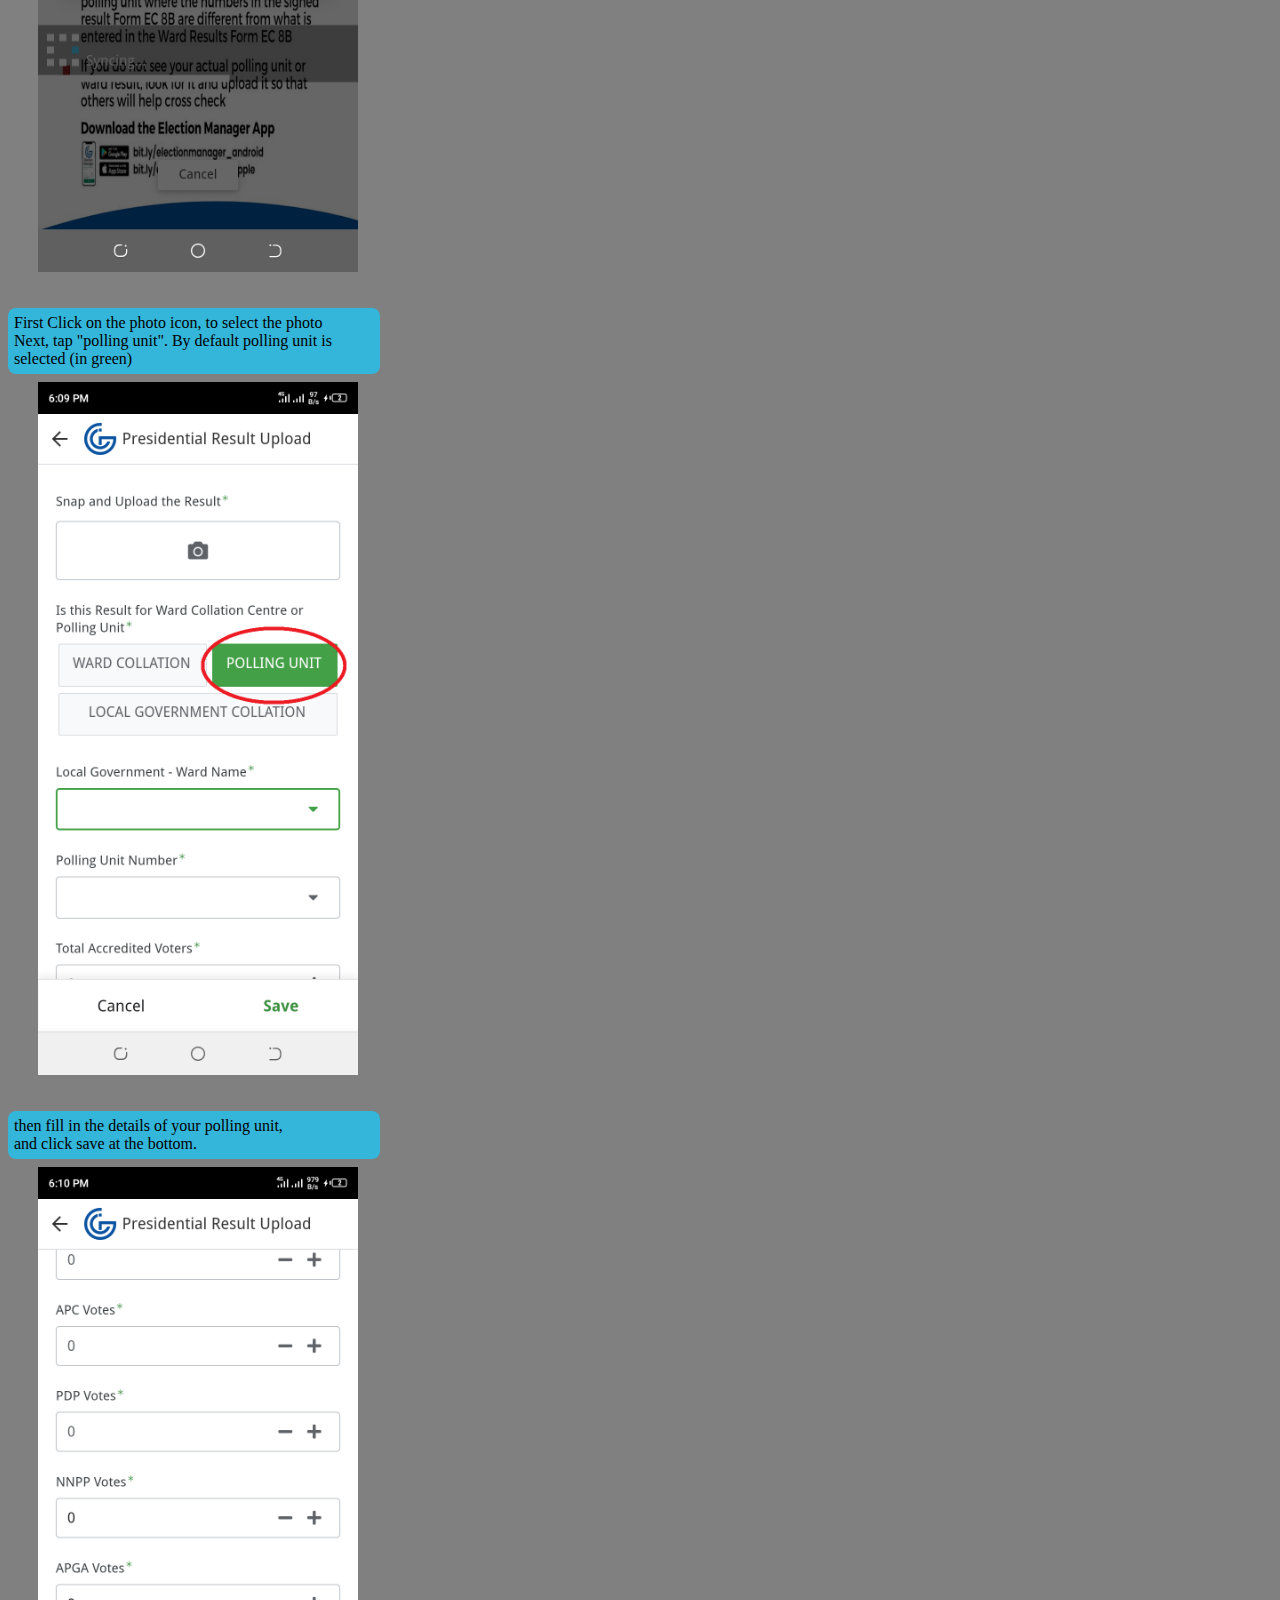
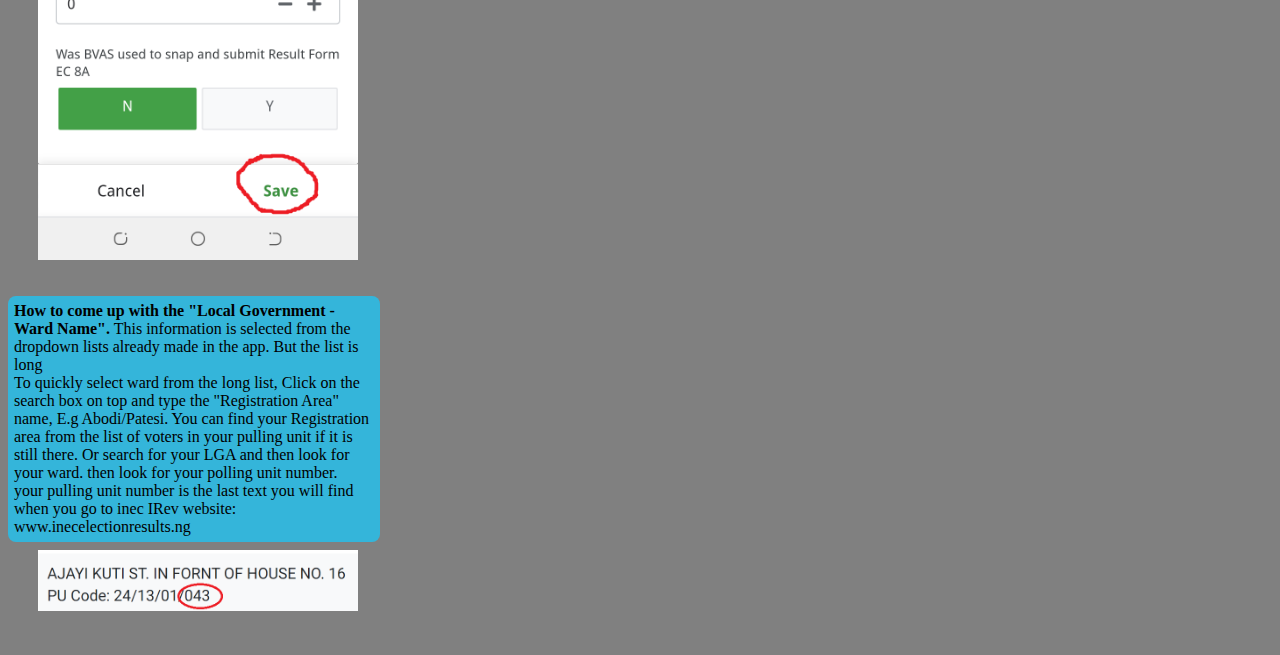
==== commit b80f5332: "sss" ====
--- a/index.html
+++ b/index.html
@@ -65,7 +65,7 @@
 		then look for your polling unit number.<br>
 		your pulling unit number is the last text you will find when you go to inec IRev website:
 		www.inecelectionresults.ng </paragraph>
-		<img src="15.png"> <br> <br>
+		<img src="15last.png"> <br> <br>
 	
 
 	</div>
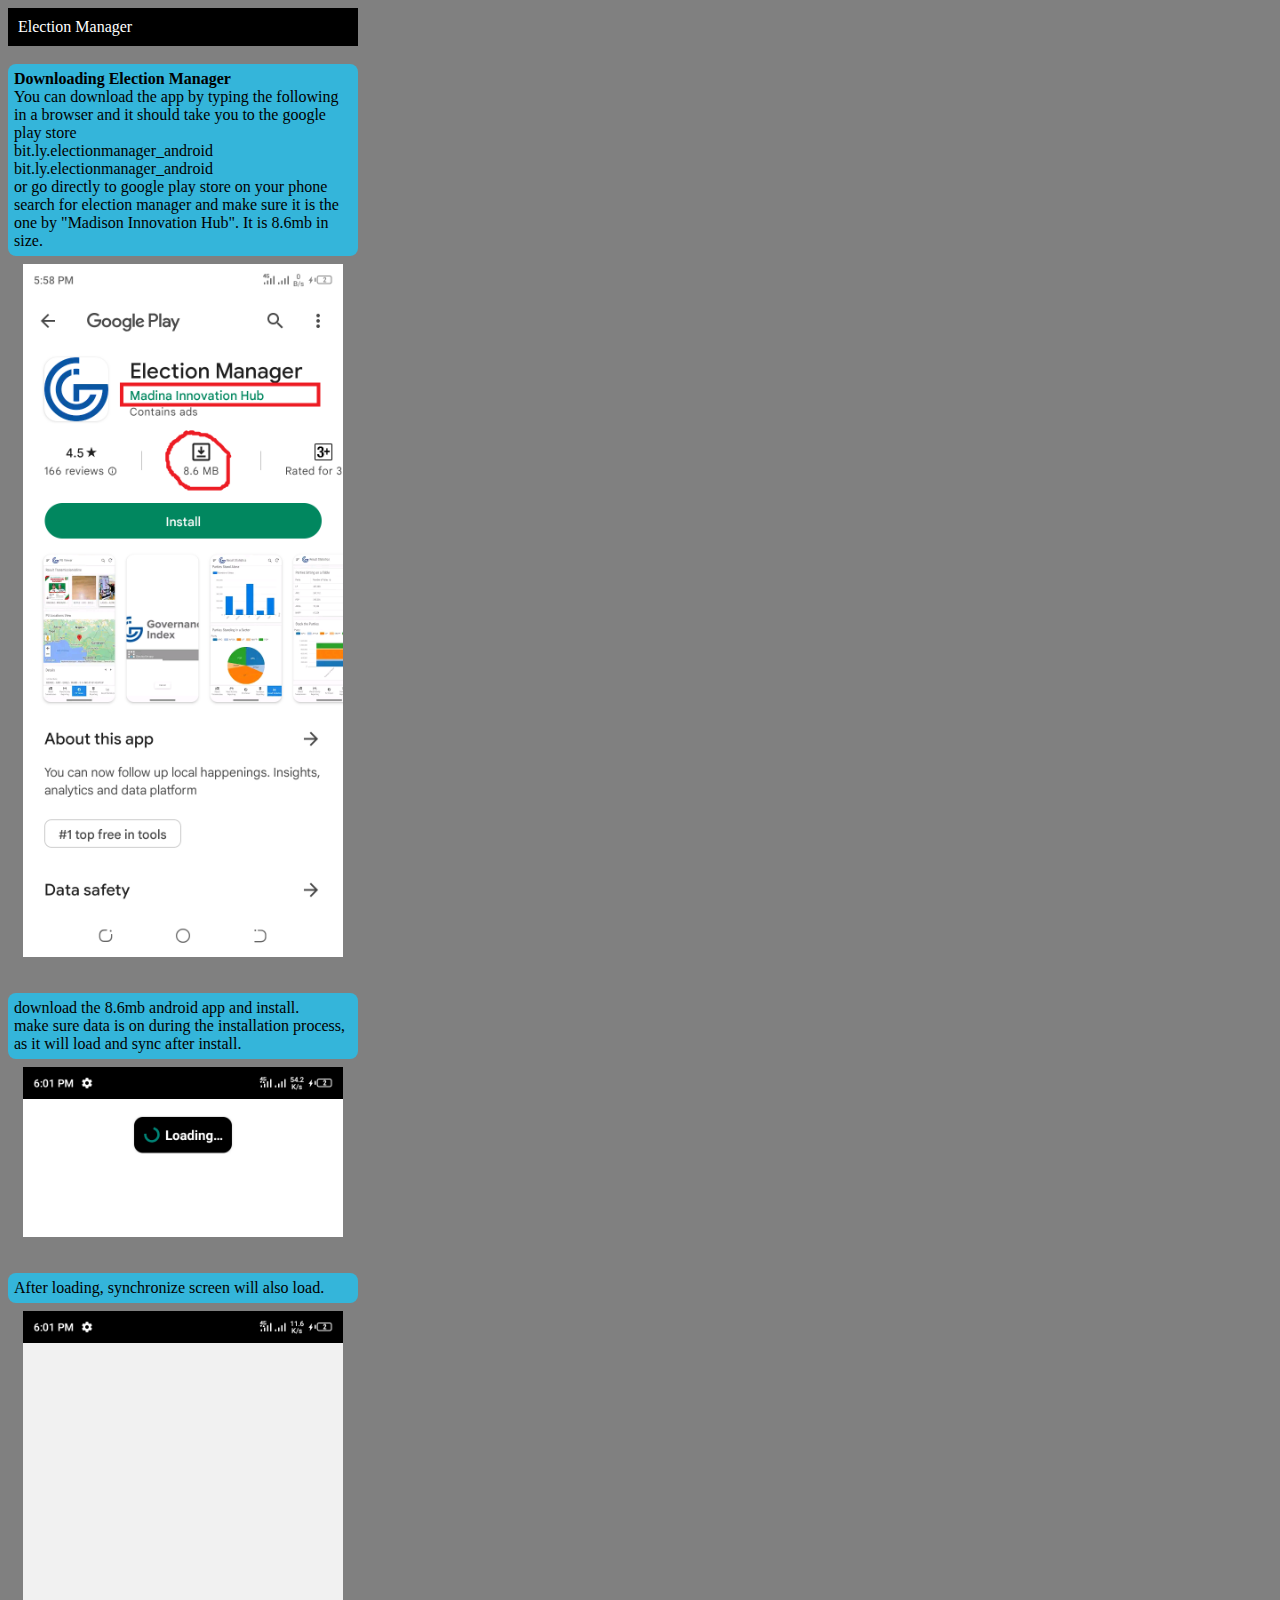
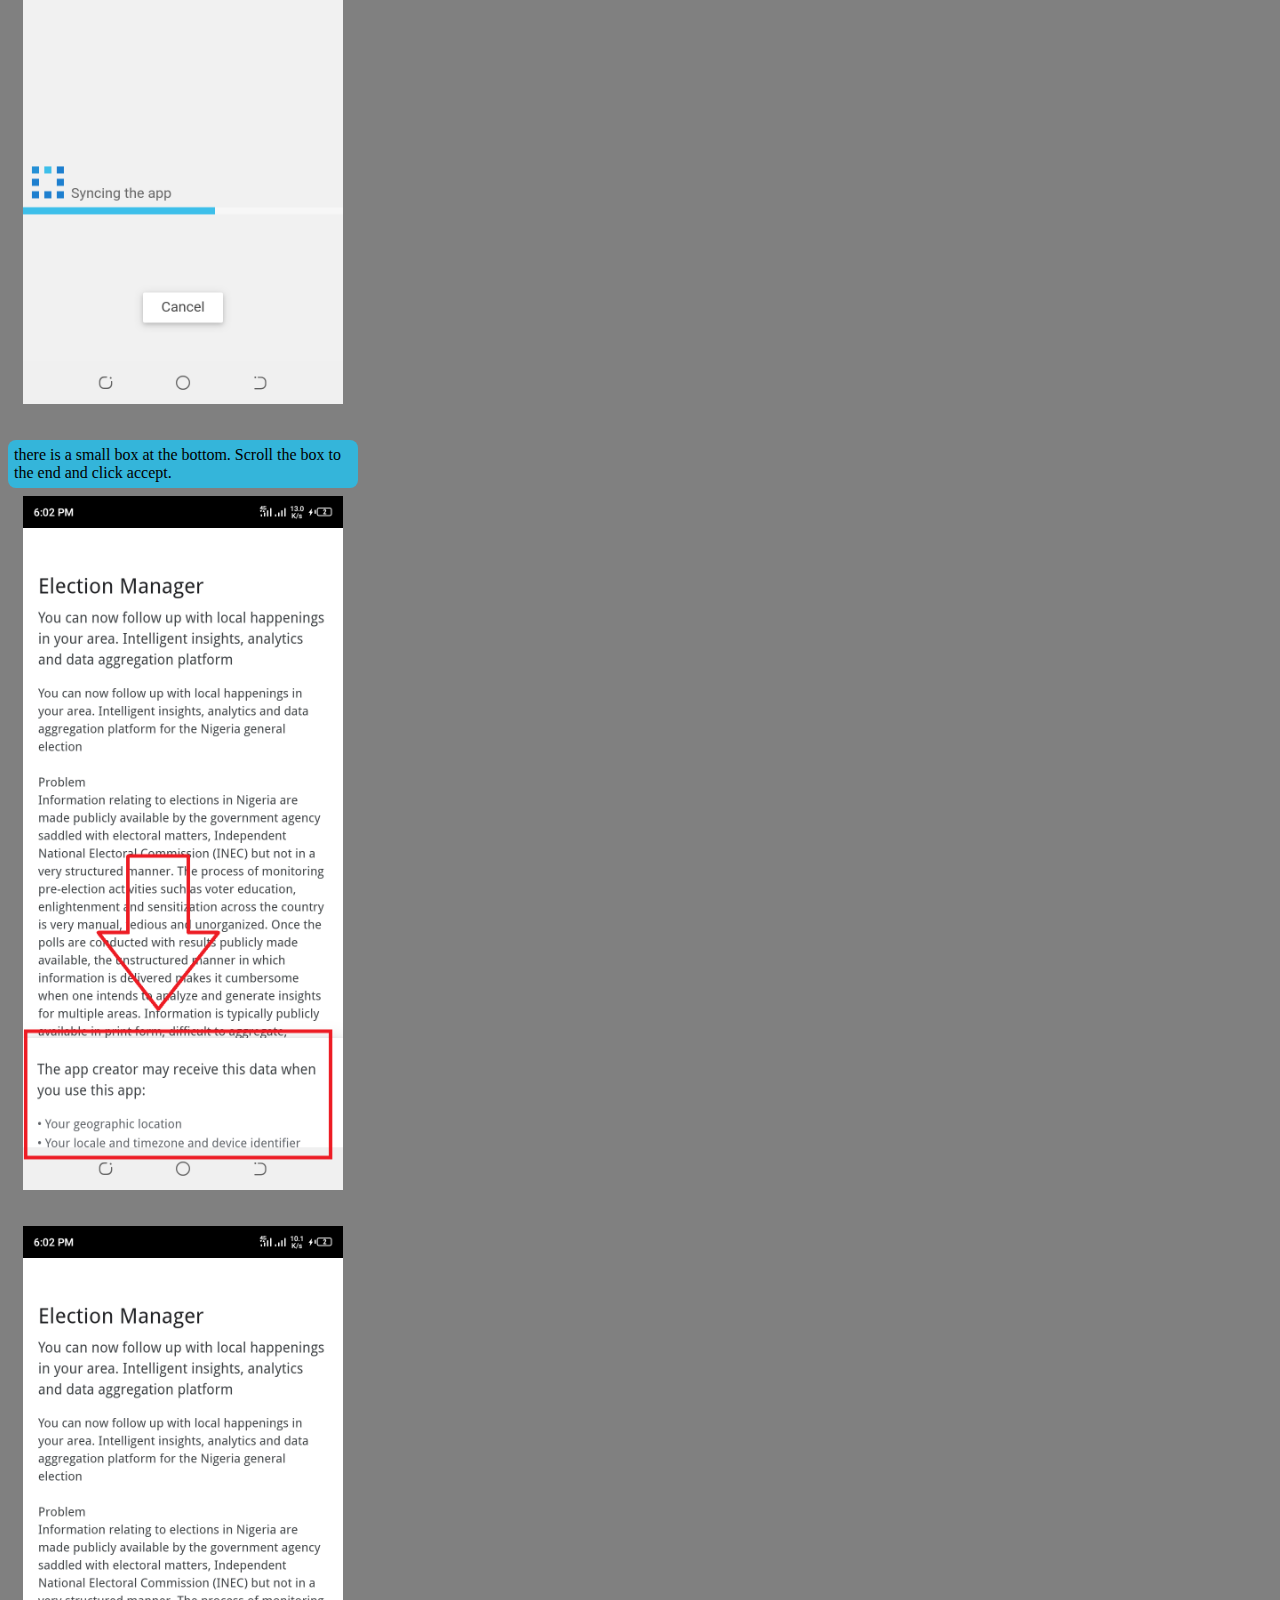
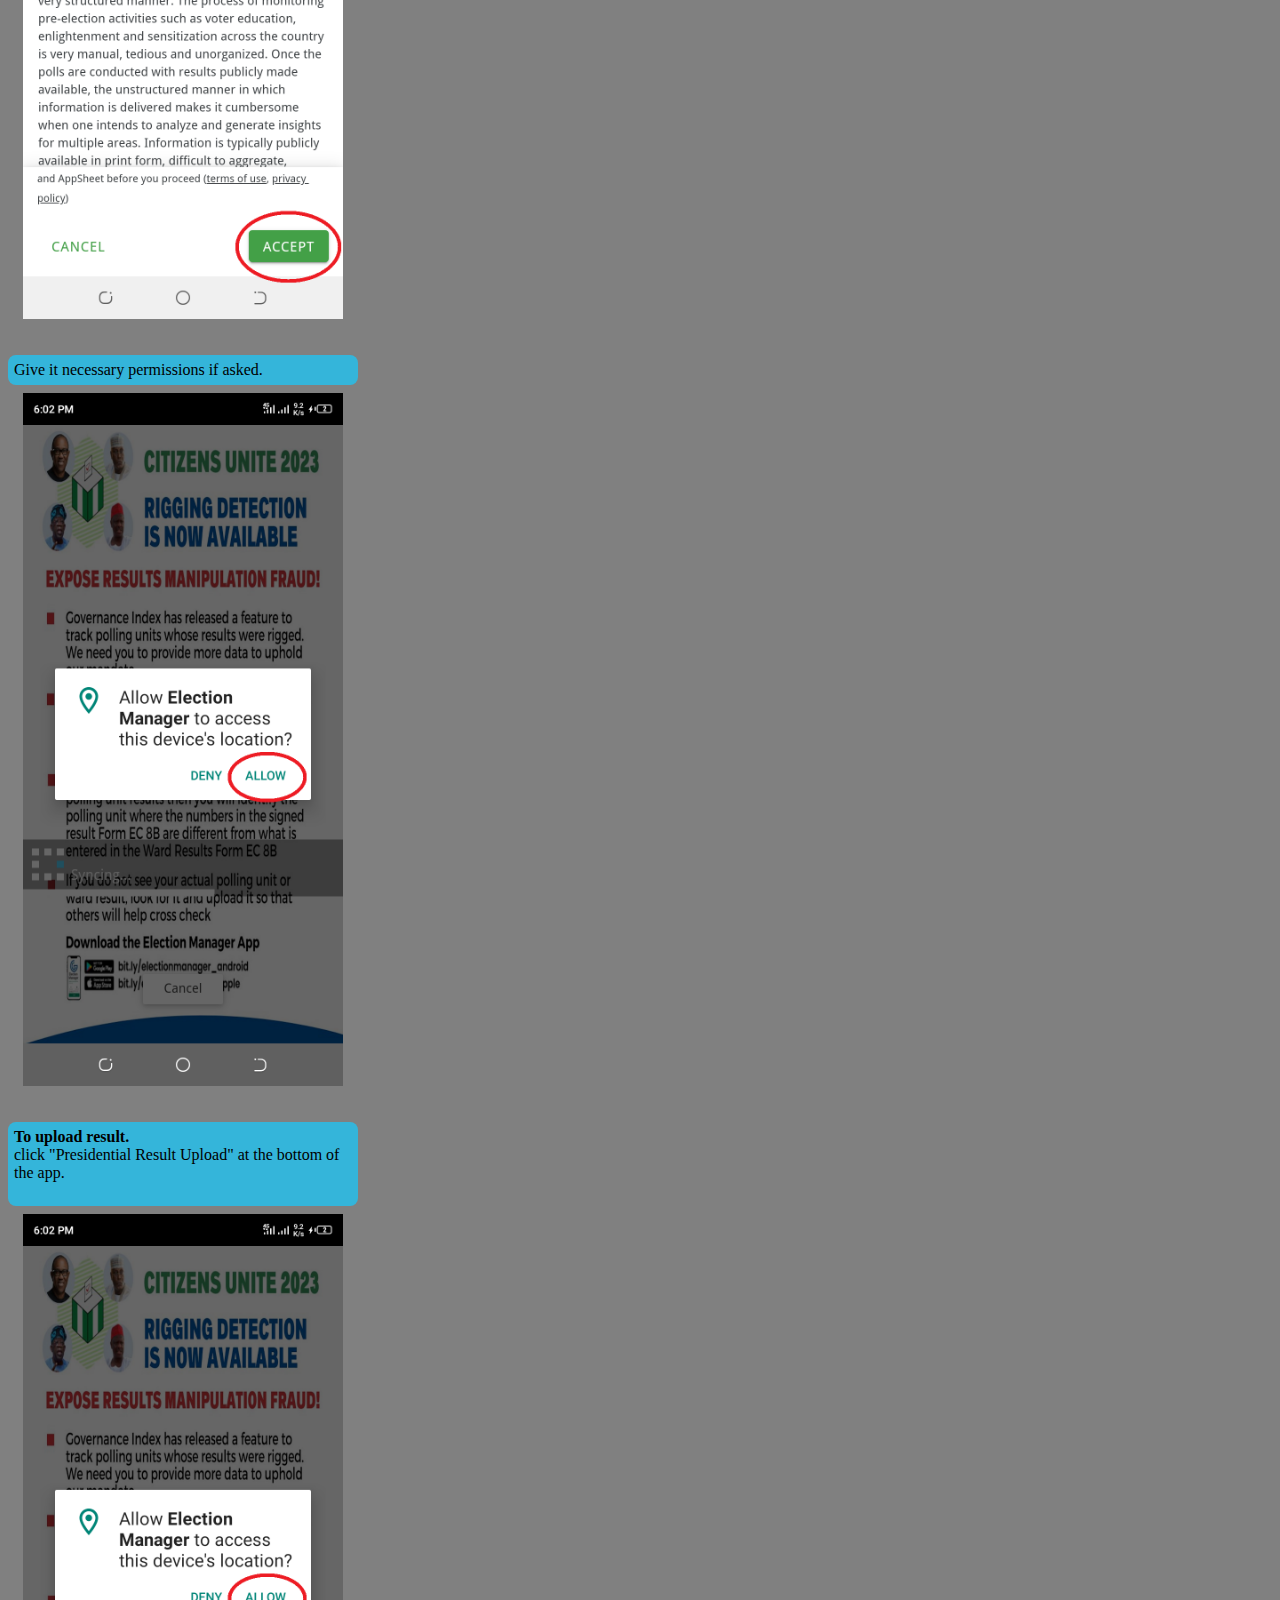
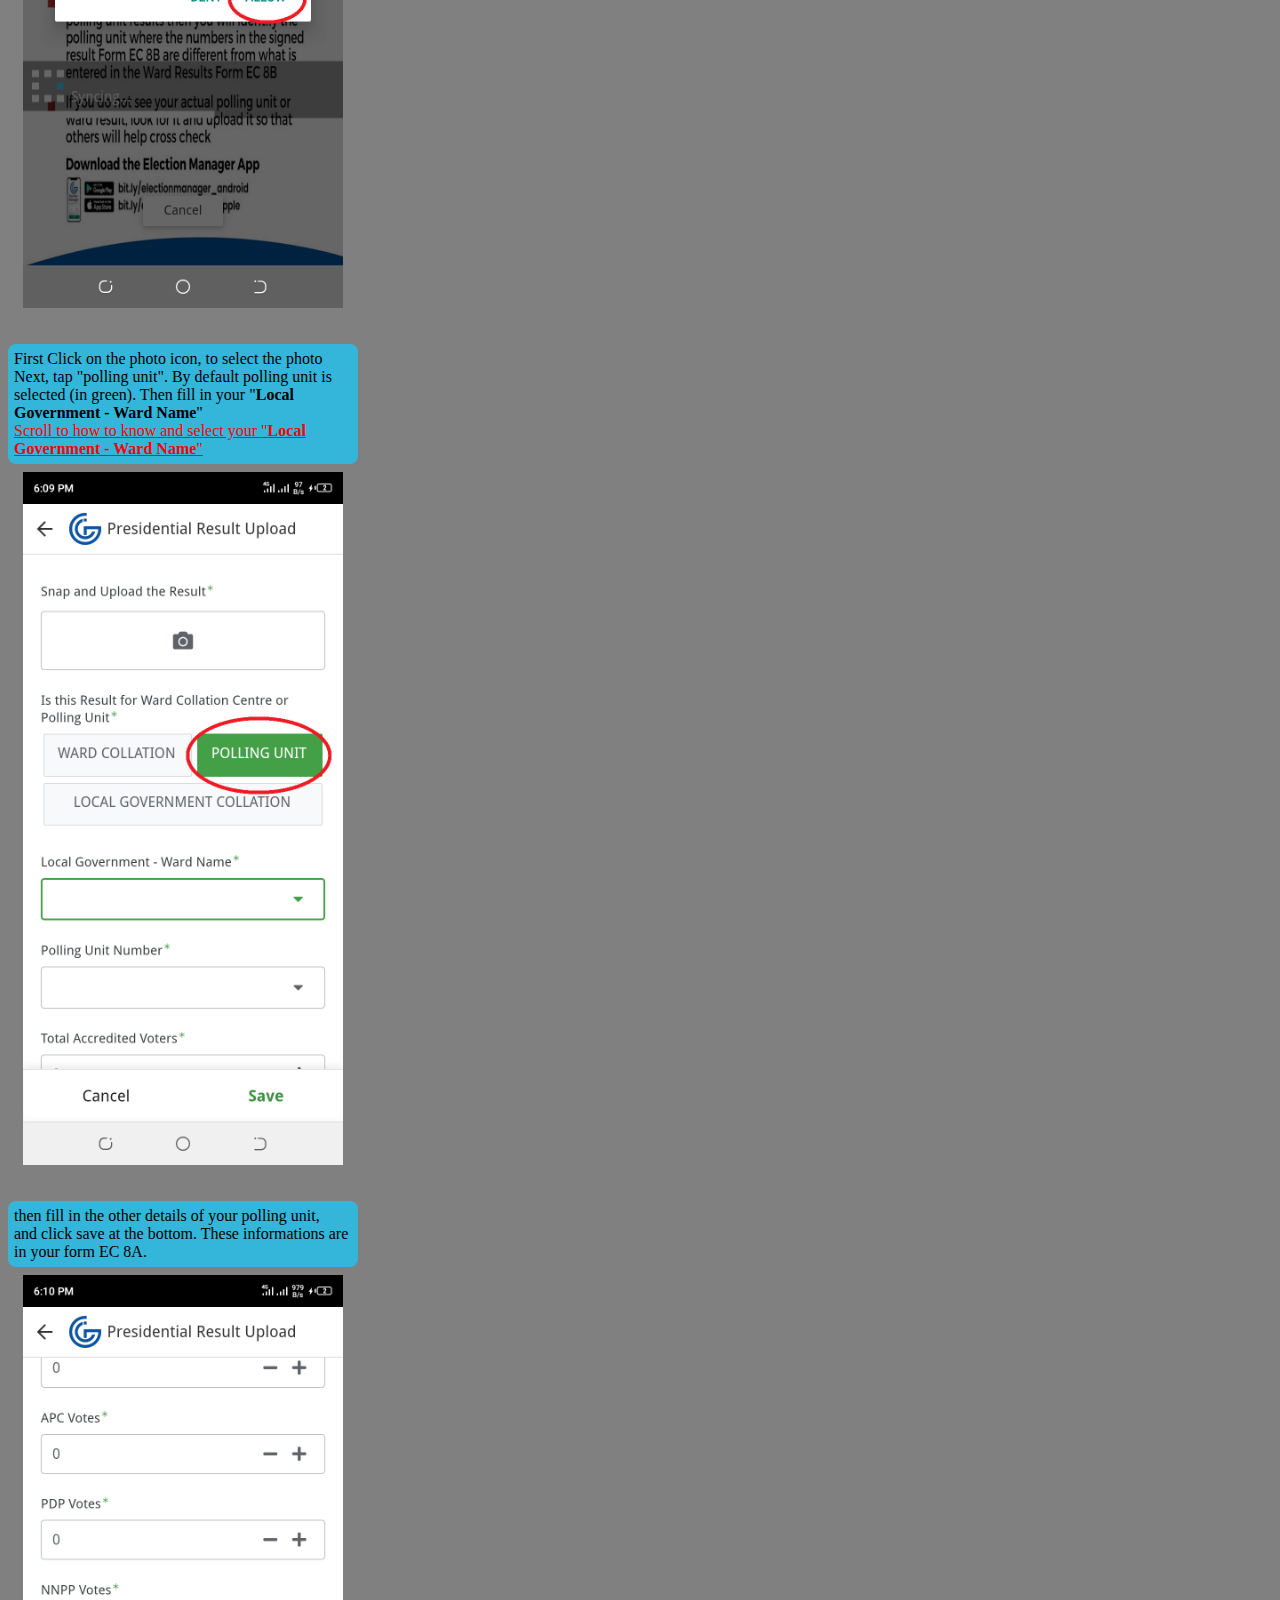
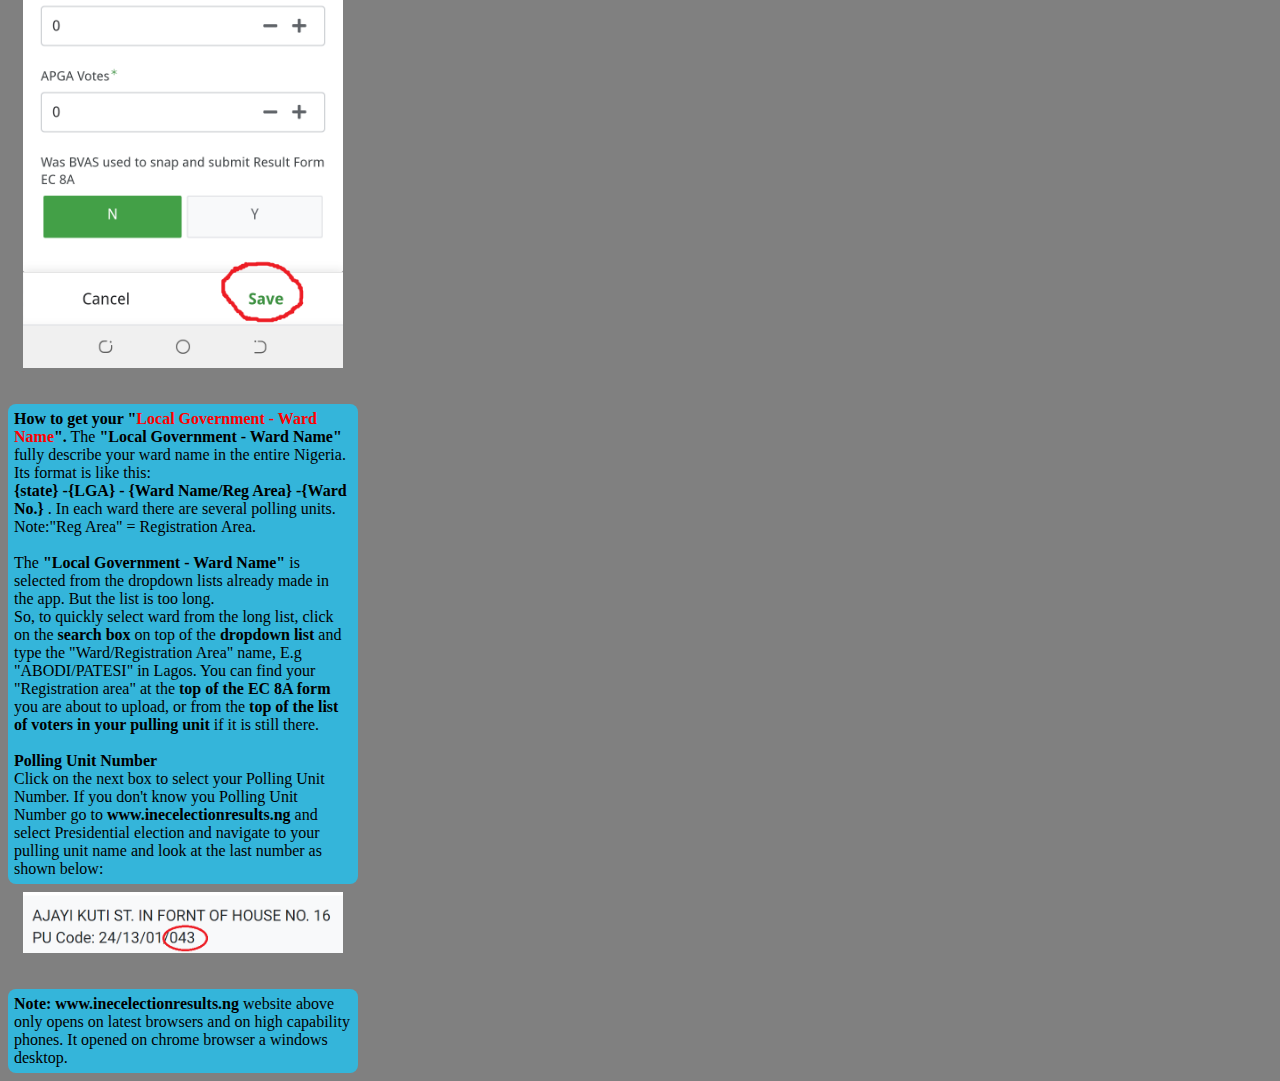
==== commit b65b1f0c: "dd" ====
--- a/index.html
+++ b/index.html
@@ -8,13 +8,13 @@
     <link rel="stylesheet" href="style.css">
     <style>
 
-    	paragraph  {background-color: #34B5DA; display:block; margin-bottom: 8px; border-radius: 8px; padding: 6px; color: black; position: relative; left:auto; right:auto; width:360px;}
+    	paragraph  {background-color: #34B5DA; display:block; margin-bottom: 8px; border-radius: 8px; padding: 6px; color: black; position: relative; left:auto; right:auto; width:auto;}
     	img{width:320px; display: block; position:relative; margin-left:auto; margin-right:auto;}
 
     </style>
   </head>
   <body style="background-color: gray;">
-  	<div style="width:380px; left: auto; right: auto; background-color: gray">
+  	<div style="width:350px; left: auto; right: auto; background-color: gray">
 	<div style="background-color: black; padding:10px; color:white">Election Manager</div> <br> 
 	<paragraph>
 		<b>Downloading Election Manager</b> <br>
@@ -51,21 +51,26 @@
 		<img src="6permison.png"> <br> <br>
 		<paragraph>First Click on the photo icon, to select the photo<br>
 		Next, tap "polling unit".
-		By default polling unit is selected (in green) </paragraph>
+		By default polling unit is selected (in green). Then fill in your "<b>Local Government - Ward Name</b>"<br> <a href="#k" style="color:red">Scroll to how to know and select your "<b>Local Government - Ward Name</b>"</a></paragraph>
+		
 		<img src="10_p_up_2.png"> <br> <br>
-	<paragraph>then fill in the details of your polling unit, <br>
-		and click save at the bottom. </paragraph>
+	<paragraph>then fill in the other details of your polling unit, <br>
+		and click save at the bottom. These informations are in your form EC 8A.</paragraph>
 		<img src="11_p_up_3.png"> <br> <br>
 	
 
-	<paragraph>
-		<b>How to come up with the "Local Government - Ward Name".</b>
-		This information is selected from the dropdown lists already made in the app. But the list is long<br>
-		To quickly select ward from the long list, Click on the search box on top and type the "Registration Area" name, E.g Abodi/Patesi. You can find your Registration area from the list of voters in your pulling unit if it is still there. Or search for your LGA and then look for your ward.
-		then look for your polling unit number.<br>
-		your pulling unit number is the last text you will find when you go to inec IRev website:
-		www.inecelectionresults.ng </paragraph>
+	<paragraph id="k">
+		<b>How to get your "<span style="color:red;">Local Government - Ward Name</span>".</b>
+		The <b>"Local Government - Ward Name"</b> fully describe your ward name in the entire Nigeria. Its format is like this:<br>
+		<b>{state} -{LGA} - {Ward Name/Reg Area} -{Ward No.} </b>. In each ward there are several polling units.<br>
+		Note:"Reg Area" = Registration Area. <br><br>
+
+		The <b>"Local Government - Ward Name"</b> is selected from the dropdown lists already made in the app. But the list is too long.<br>
+		So, to quickly select ward from the long list, click on the <b>search box</b> on top of the <b>dropdown list</b> and type the "Ward/Registration Area" name, E.g "ABODI/PATESI" in Lagos. You can find your "Registration area" at the <b>top of the EC 8A form</b> you are about to upload, or from the <b>top of the list of voters in your pulling unit</b> if it is still there.<br><br>
+		<b>Polling Unit Number</b><br>Click on the next box to select your Polling Unit Number. If you don't know you Polling Unit Number go to <b>www.inecelectionresults.ng</b> and select Presidential election and navigate to your pulling unit name and look at the last number as shown below:
+		 </paragraph>
 		<img src="15last.png"> <br> <br>
+		<paragraph><b>Note:</b> <b>www.inecelectionresults.ng</b> website above only opens on latest browsers and on high capability phones. It opened on chrome browser a windows desktop.</paragraph>
 	
 
 	</div>
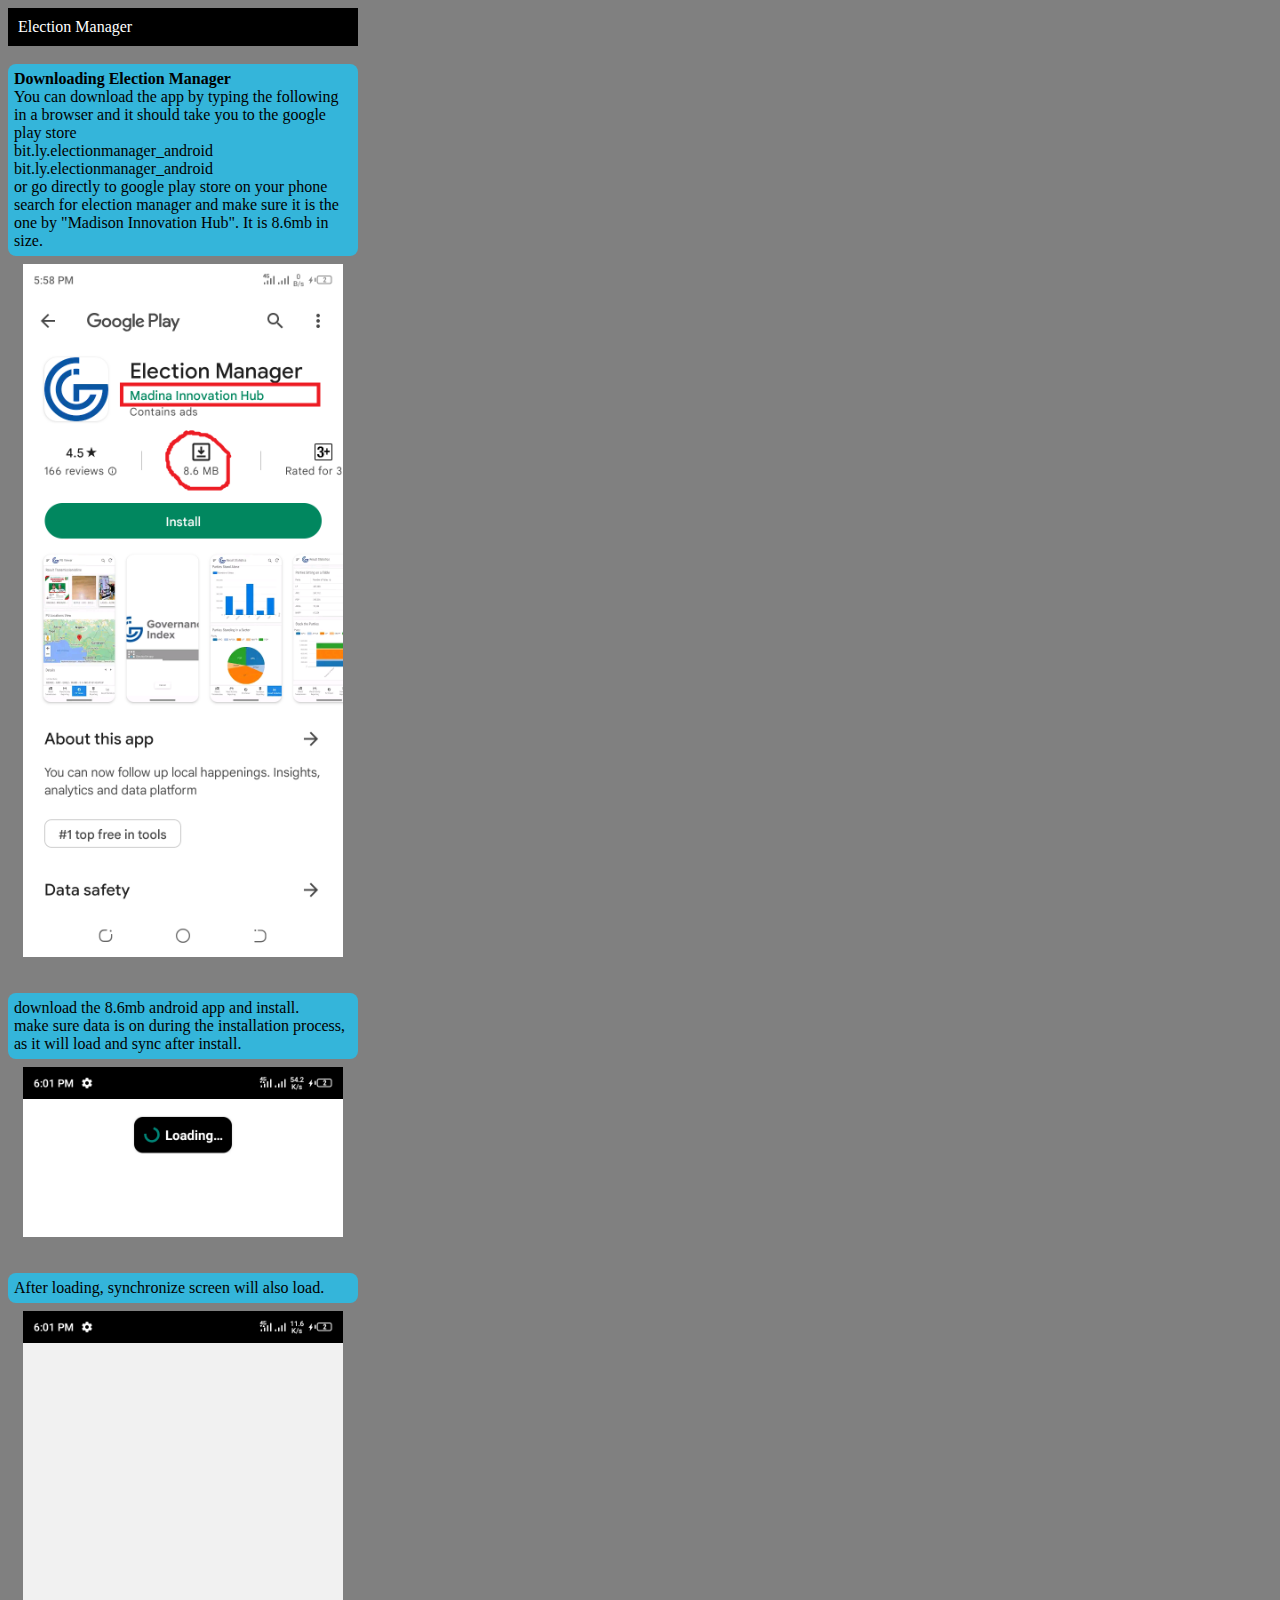
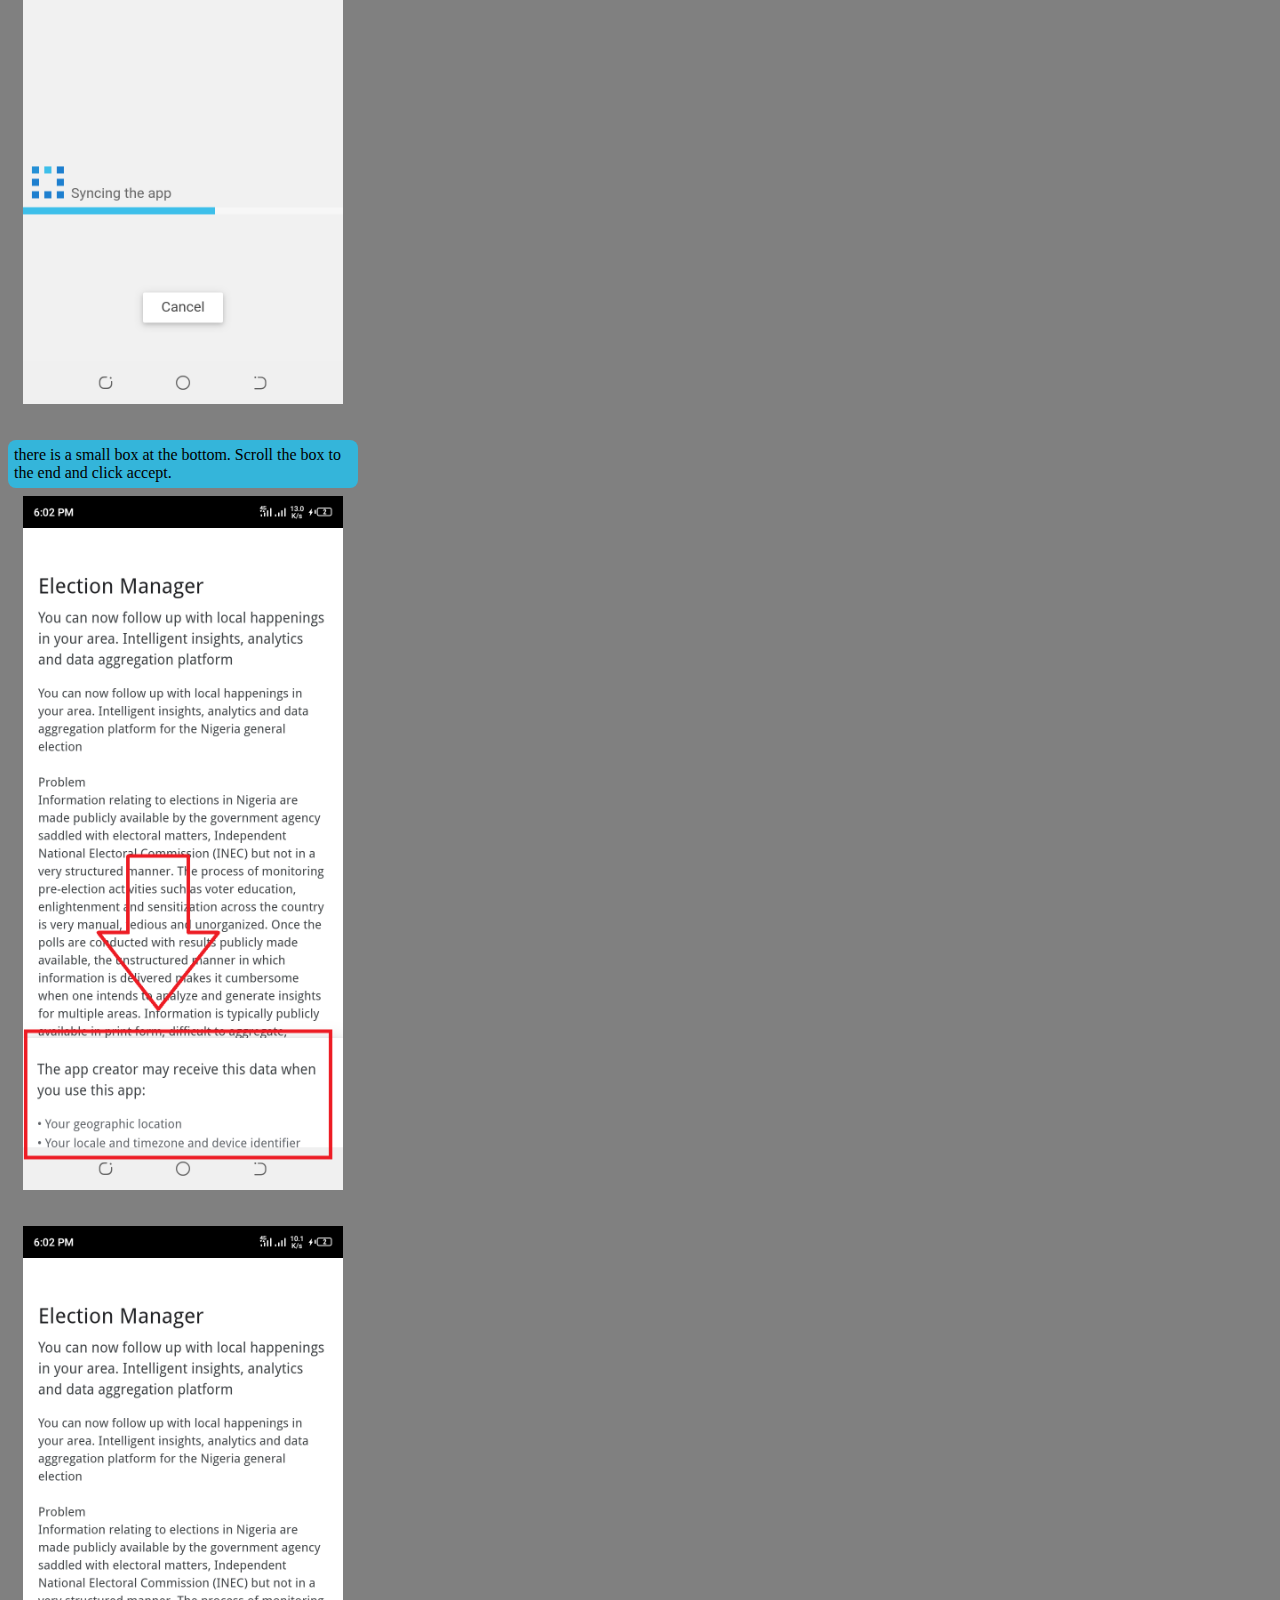
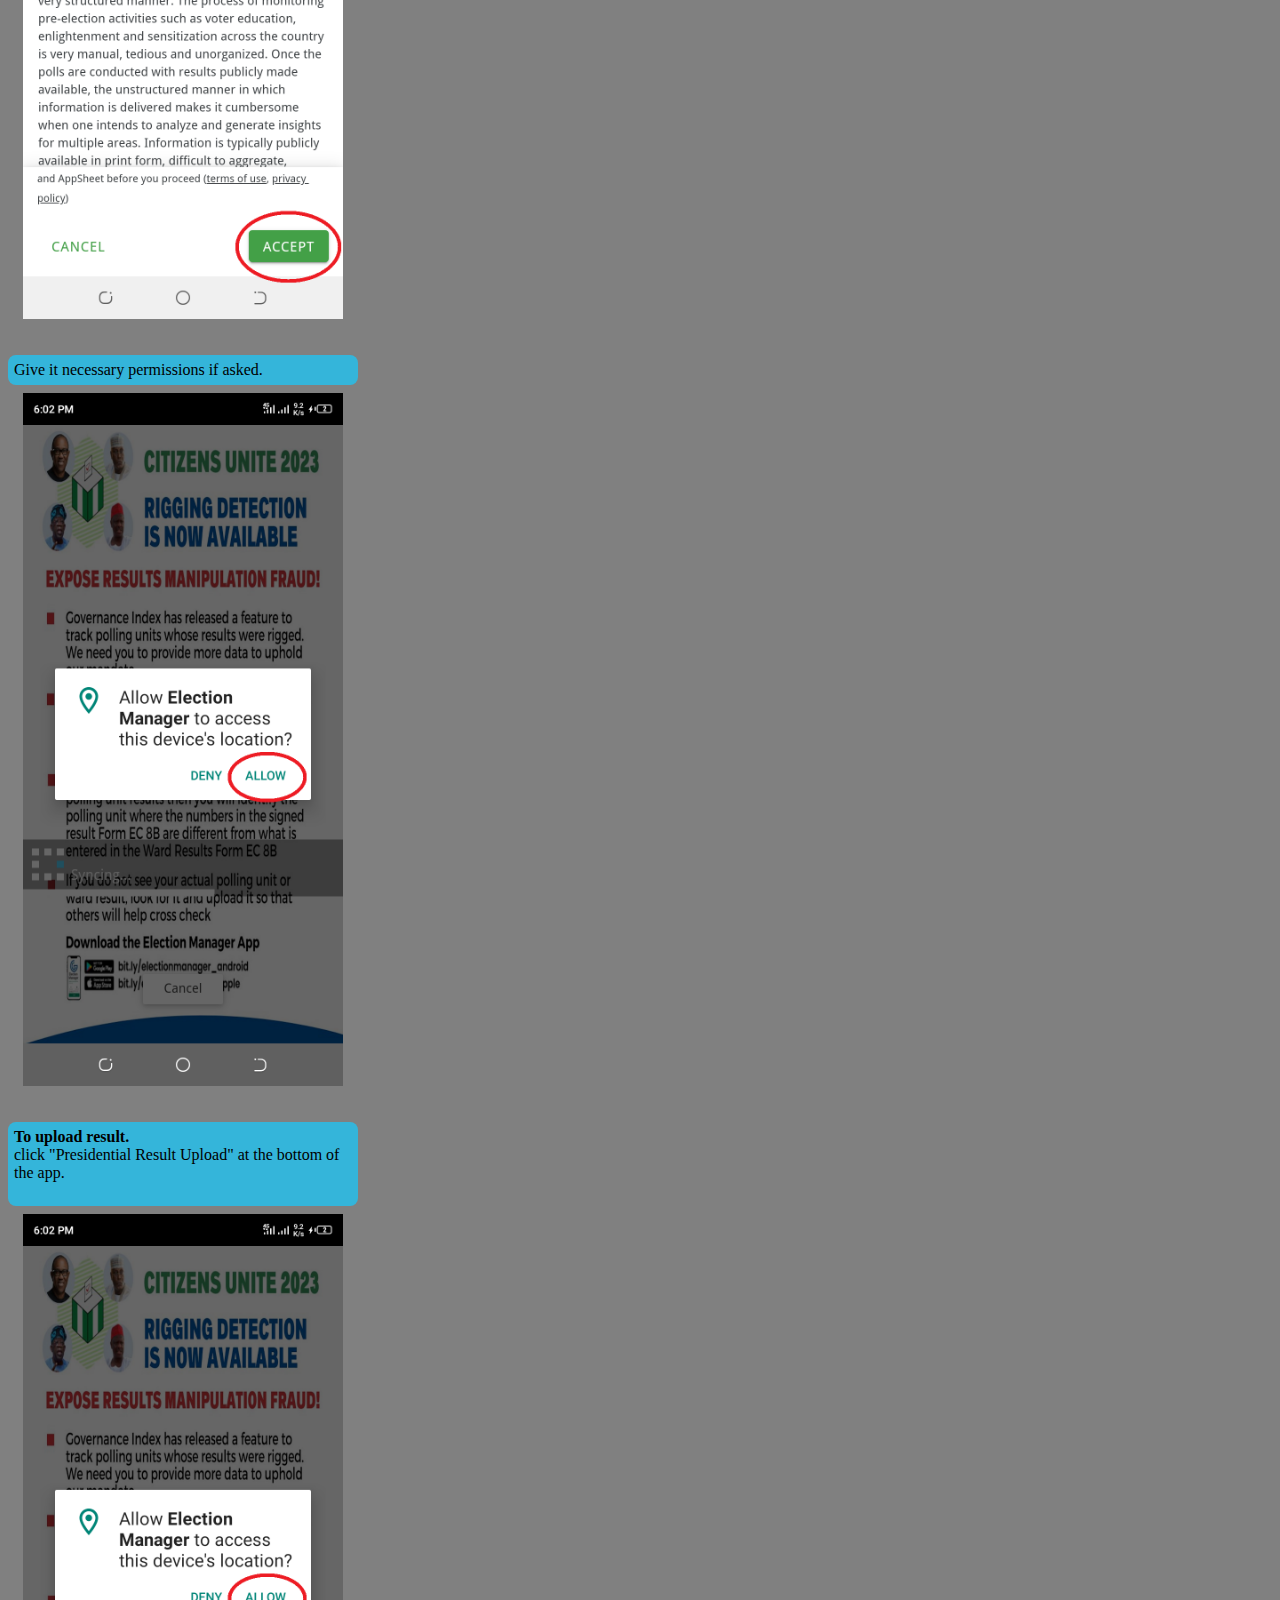
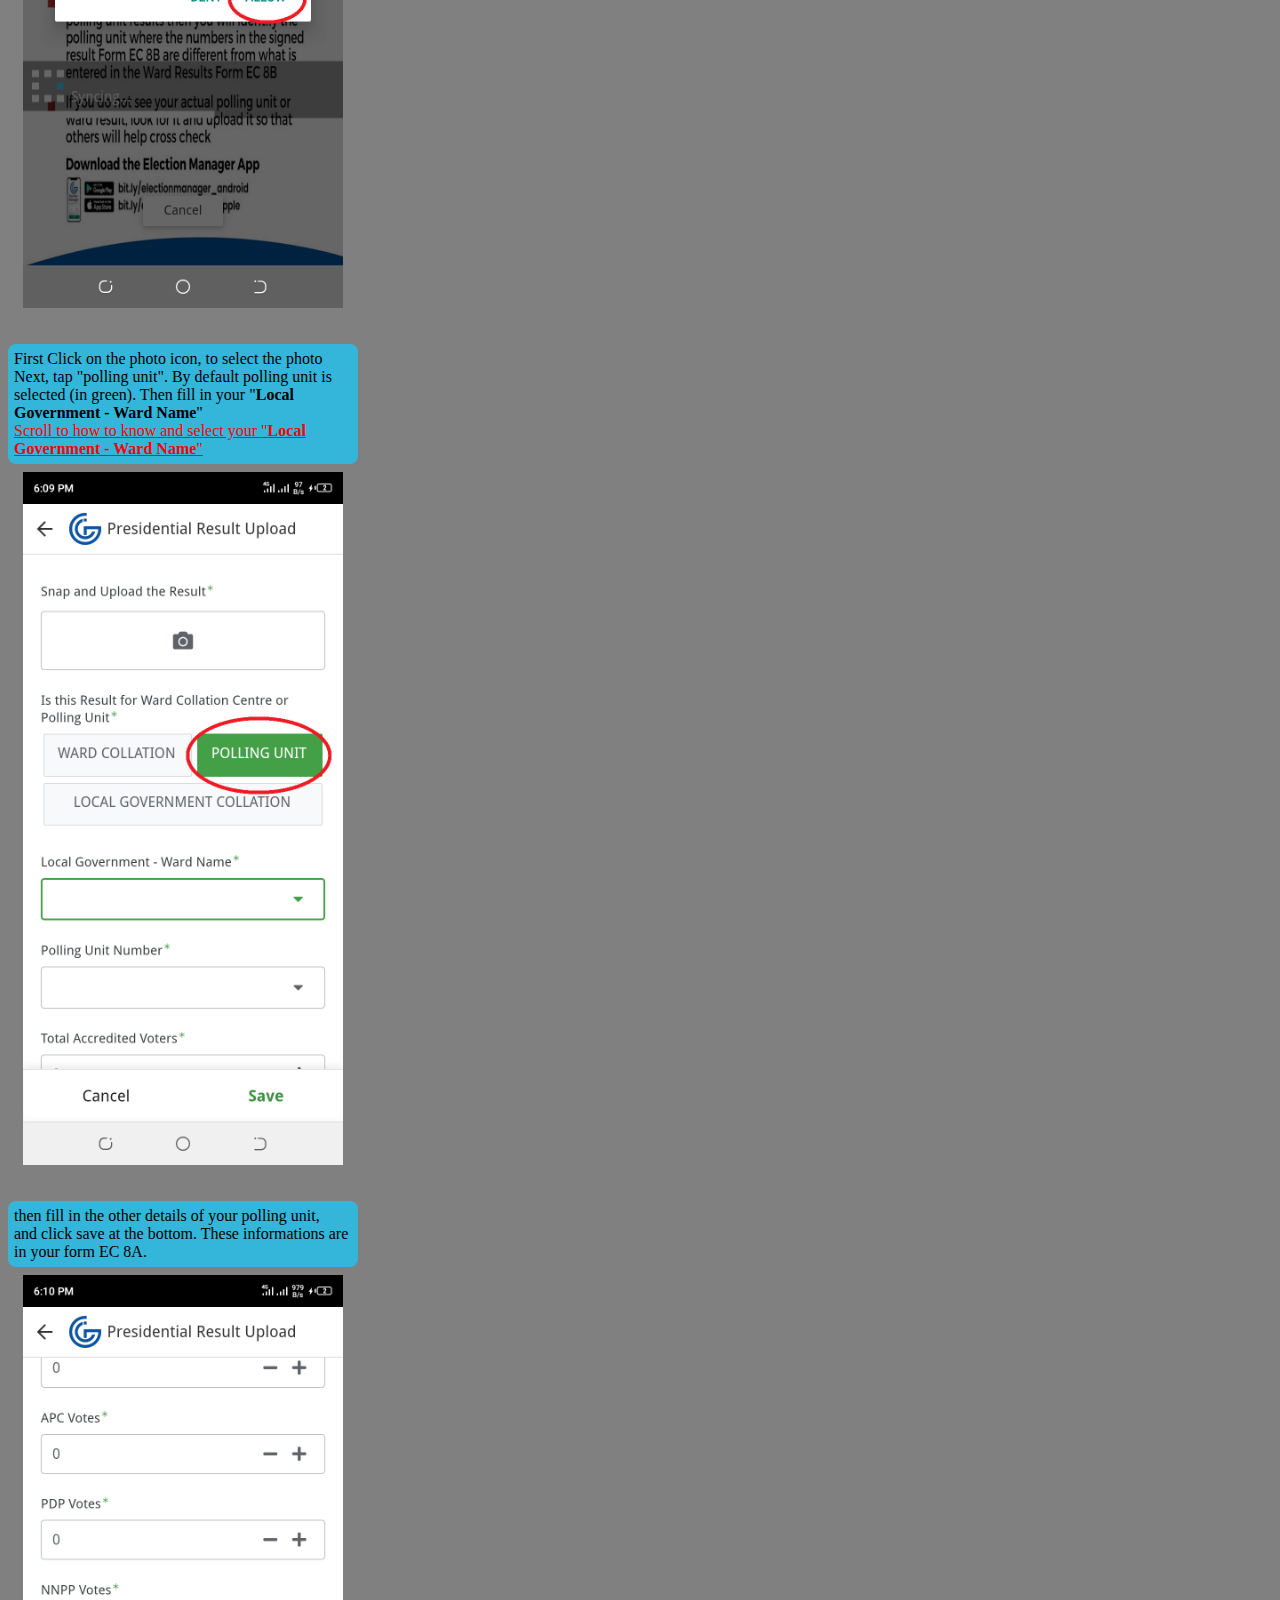
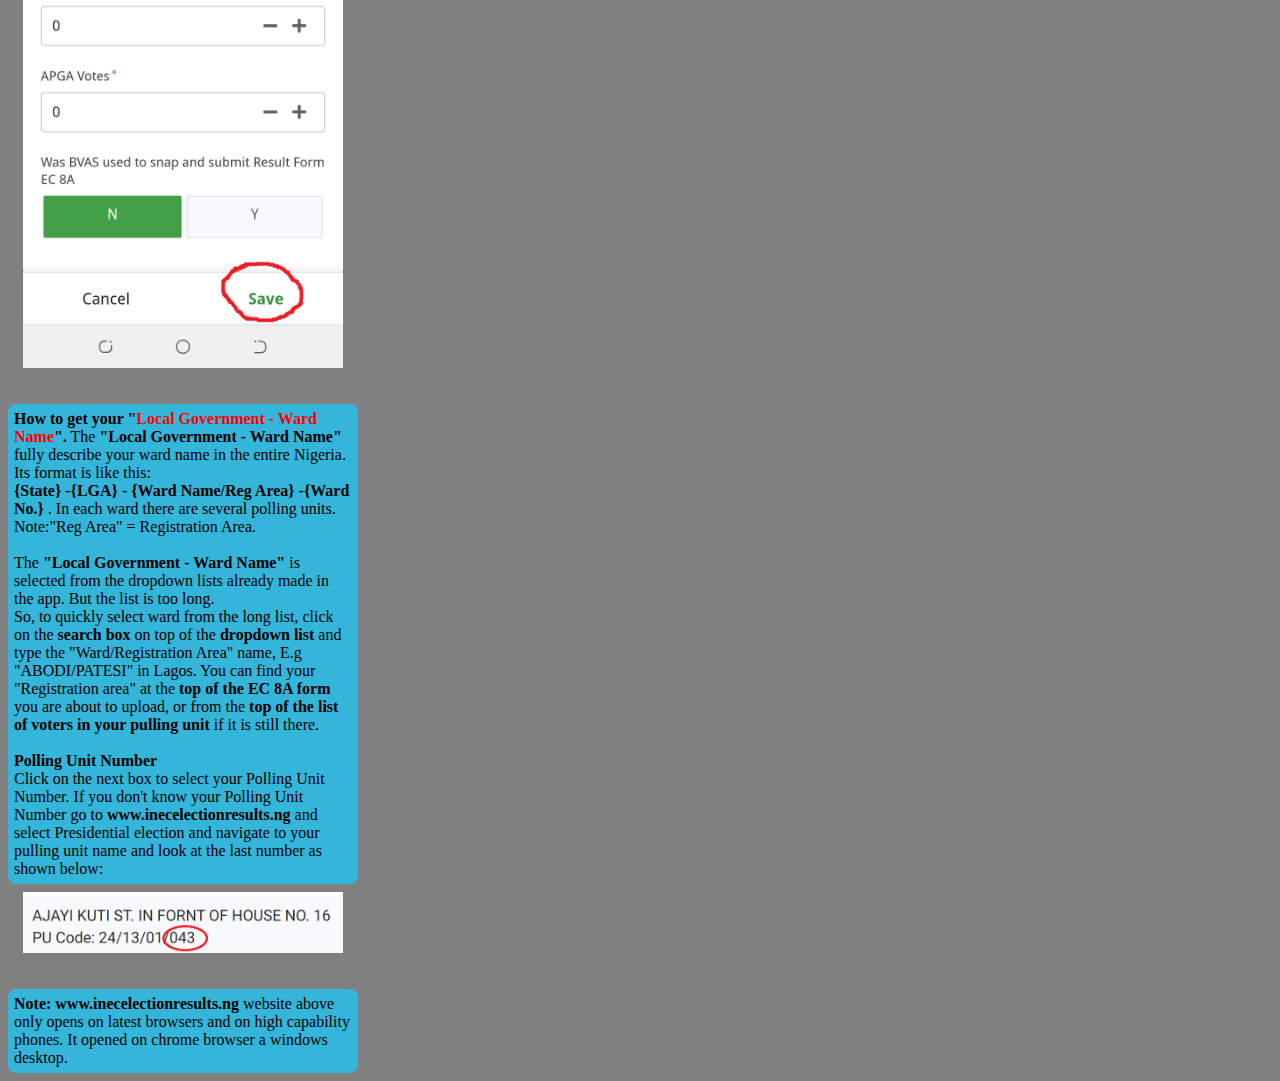
==== commit 8cd95324: "dddd" ====
--- a/index.html
+++ b/index.html
@@ -62,12 +62,12 @@
 	<paragraph id="k">
 		<b>How to get your "<span style="color:red;">Local Government - Ward Name</span>".</b>
 		The <b>"Local Government - Ward Name"</b> fully describe your ward name in the entire Nigeria. Its format is like this:<br>
-		<b>{state} -{LGA} - {Ward Name/Reg Area} -{Ward No.} </b>. In each ward there are several polling units.<br>
+		<b>{State} -{LGA} - {Ward Name/Reg Area} -{Ward No.} </b>. In each ward there are several polling units.<br>
 		Note:"Reg Area" = Registration Area. <br><br>
 
 		The <b>"Local Government - Ward Name"</b> is selected from the dropdown lists already made in the app. But the list is too long.<br>
 		So, to quickly select ward from the long list, click on the <b>search box</b> on top of the <b>dropdown list</b> and type the "Ward/Registration Area" name, E.g "ABODI/PATESI" in Lagos. You can find your "Registration area" at the <b>top of the EC 8A form</b> you are about to upload, or from the <b>top of the list of voters in your pulling unit</b> if it is still there.<br><br>
-		<b>Polling Unit Number</b><br>Click on the next box to select your Polling Unit Number. If you don't know you Polling Unit Number go to <b>www.inecelectionresults.ng</b> and select Presidential election and navigate to your pulling unit name and look at the last number as shown below:
+		<b>Polling Unit Number</b><br>Click on the next box to select your Polling Unit Number. If you don't know your Polling Unit Number go to <b>www.inecelectionresults.ng</b> and select Presidential election and navigate to your pulling unit name and look at the last number as shown below:
 		 </paragraph>
 		<img src="15last.png"> <br> <br>
 		<paragraph><b>Note:</b> <b>www.inecelectionresults.ng</b> website above only opens on latest browsers and on high capability phones. It opened on chrome browser a windows desktop.</paragraph>
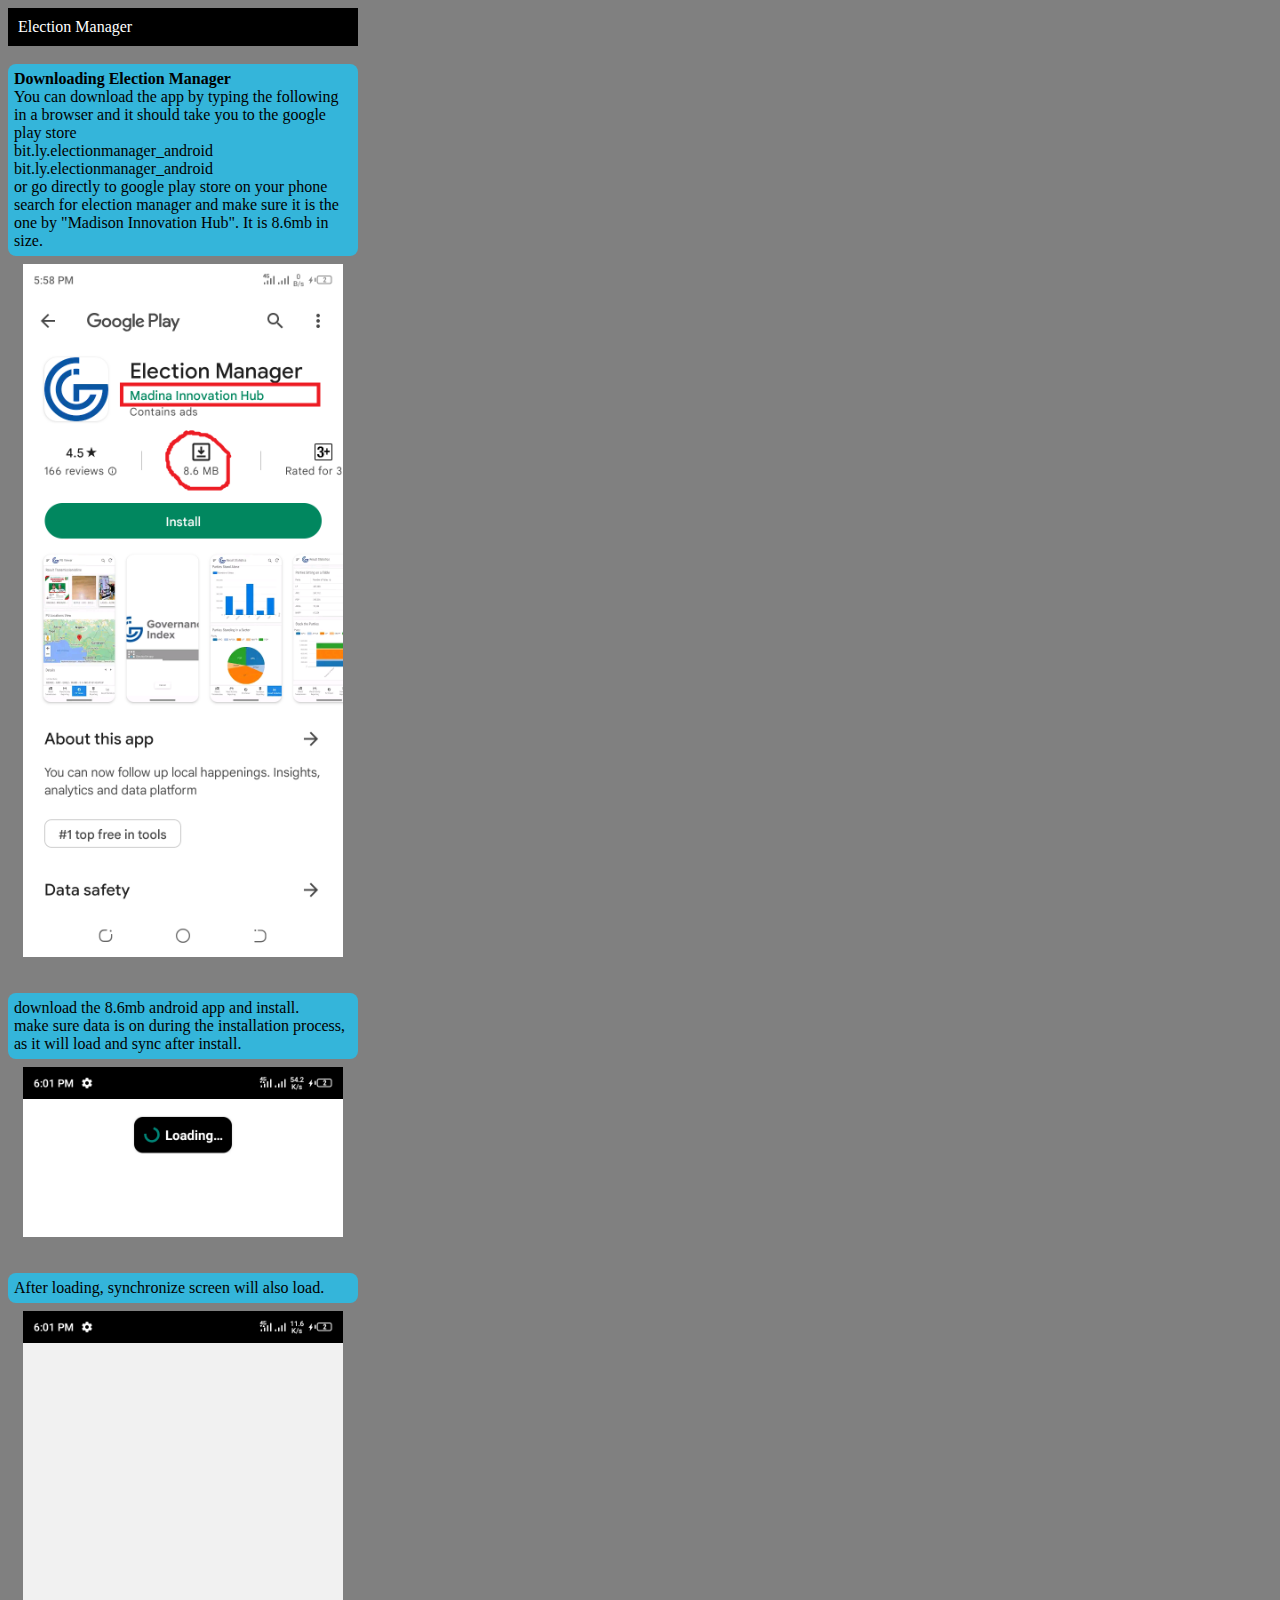
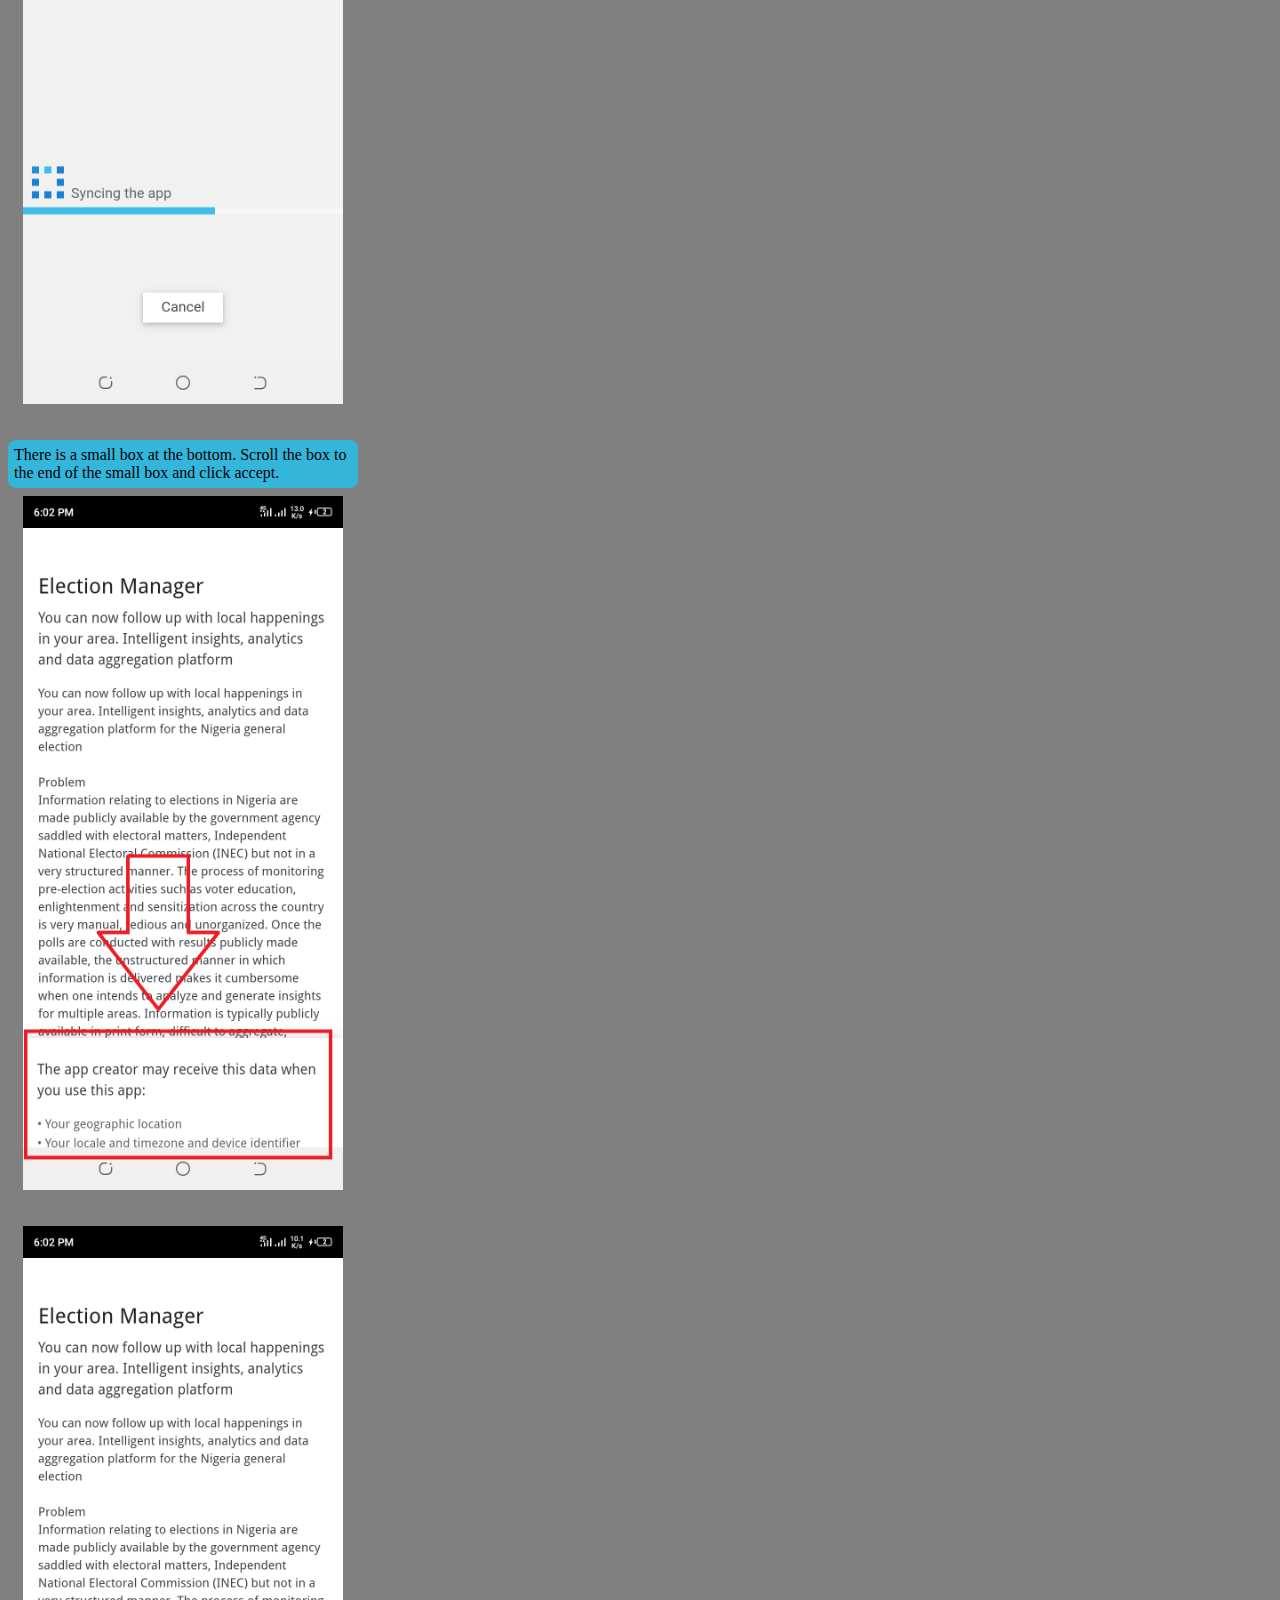
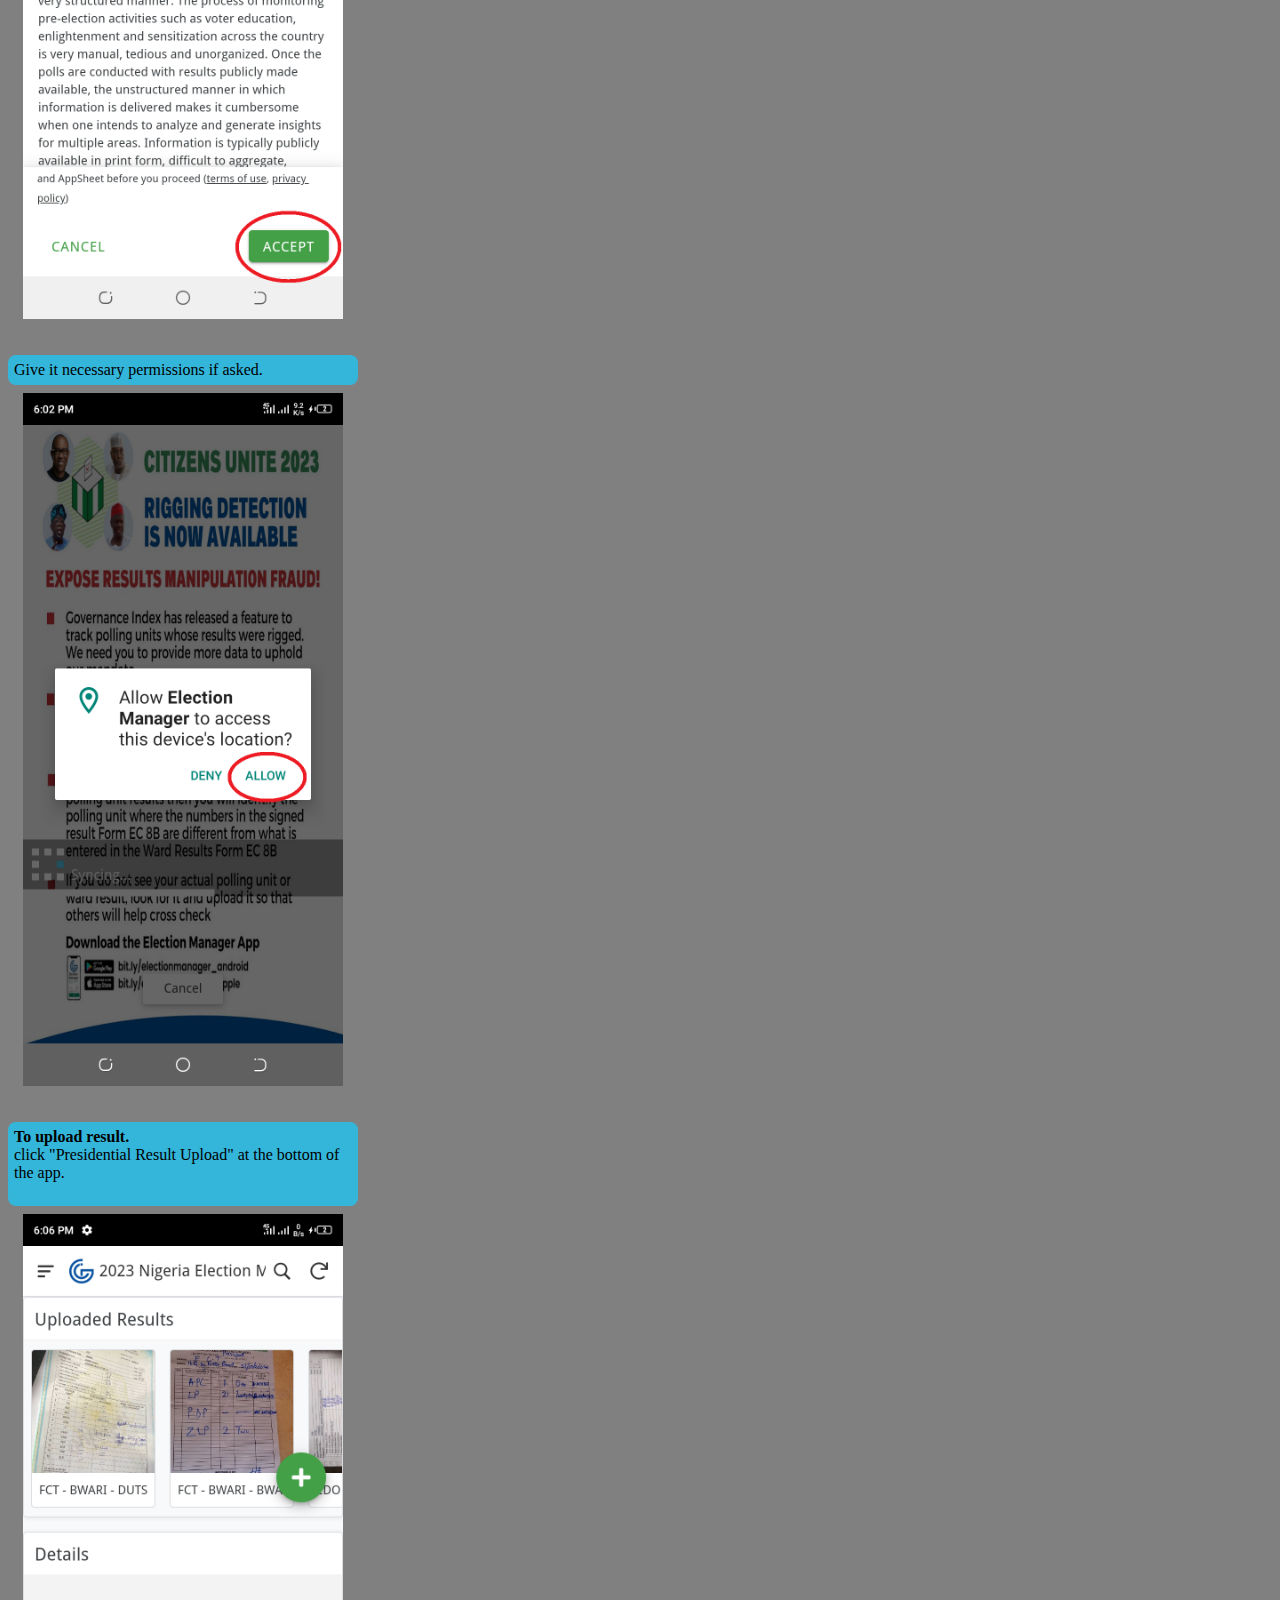
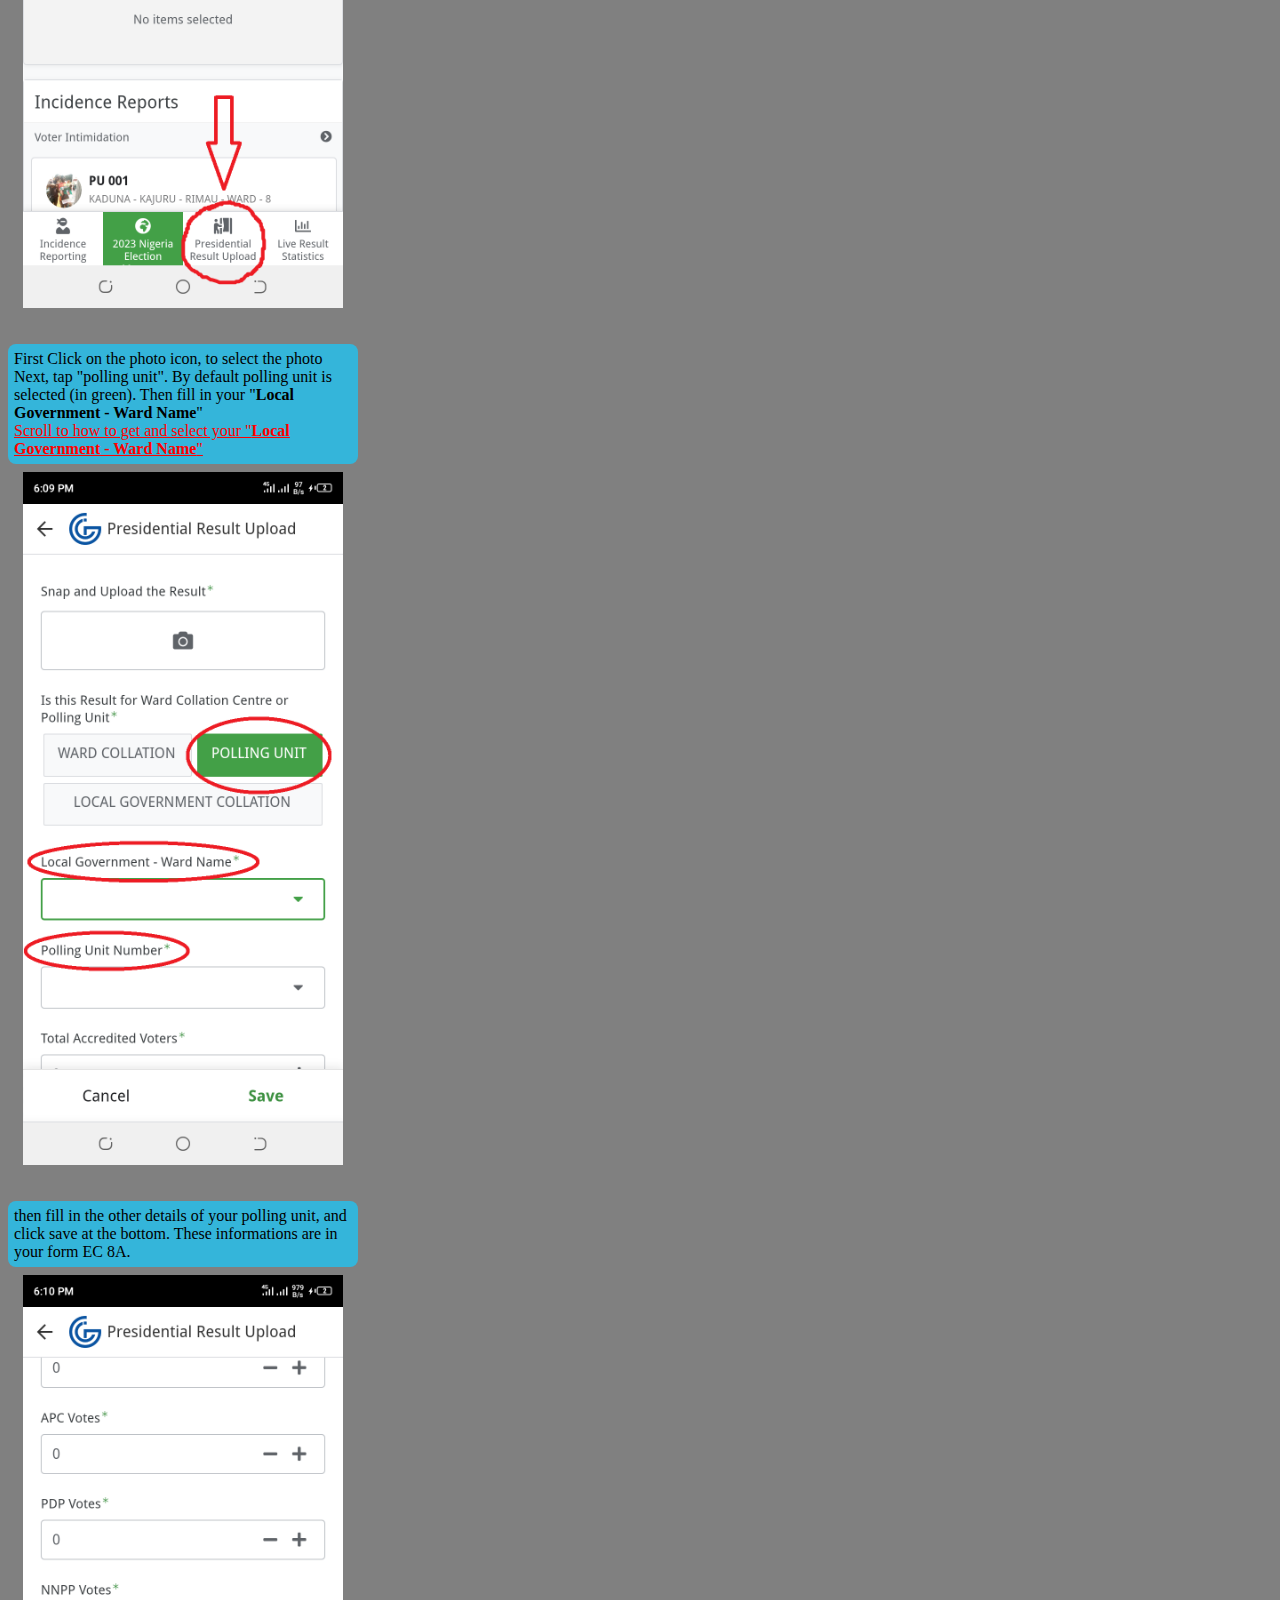
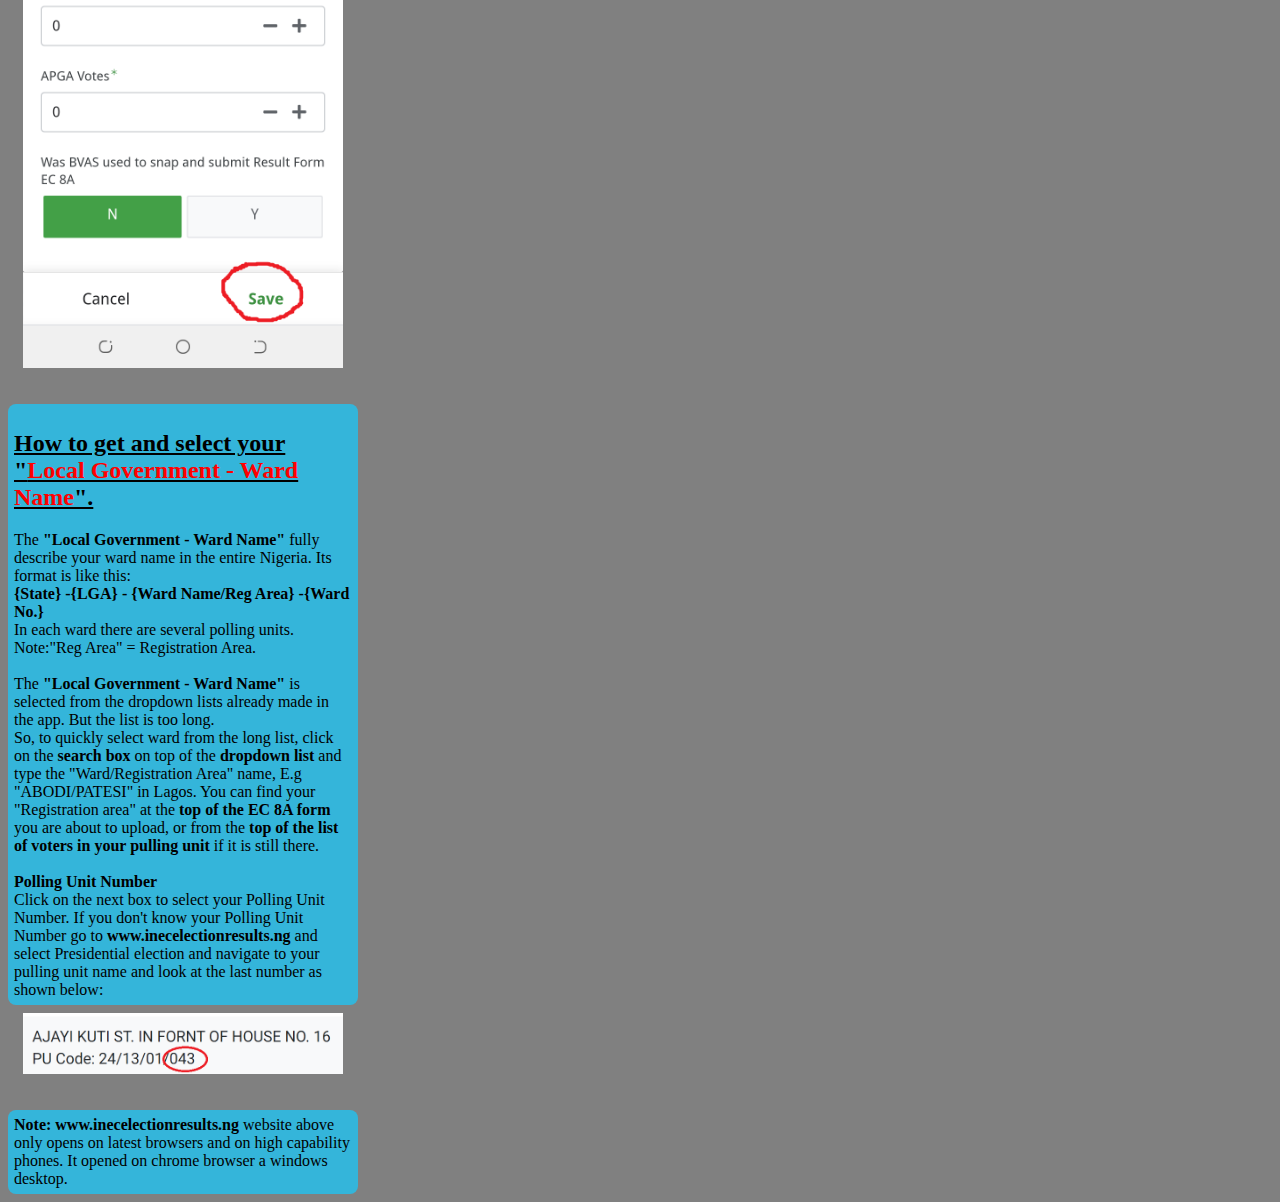
==== commit 0486b799: "aza" ====
--- a/index.html
+++ b/index.html
@@ -37,7 +37,7 @@
 		<img src="3sync.png"> <br> <br>
 	
 	<paragraph>
-		there is a small box at the bottom. Scroll the box to the end and click accept.  </paragraph>
+		There is a small box at the bottom. Scroll the box to the end of the small box and click accept.  </paragraph>
 		<img src="4bot_box.png"> <br> <br>
 		<img src="5bot_accpt.png"> <br> <br>
 
@@ -48,21 +48,21 @@
 	<paragraph>
 		<b>To upload result.</b> <br>
 		click "Presidential Result Upload" at the bottom of the app. <br> <br></paragraph>
-		<img src="6permison.png"> <br> <br>
+		<img src="9_predential_up.png"> <br> <br>
 		<paragraph>First Click on the photo icon, to select the photo<br>
 		Next, tap "polling unit".
-		By default polling unit is selected (in green). Then fill in your "<b>Local Government - Ward Name</b>"<br> <a href="#k" style="color:red">Scroll to how to know and select your "<b>Local Government - Ward Name</b>"</a></paragraph>
+		By default polling unit is selected (in green). Then fill in your "<b>Local Government - Ward Name</b>"<br> <a href="#k" style="color:red">Scroll to how to get and select your "<b>Local Government - Ward Name</b>"</a></paragraph>
 		
 		<img src="10_p_up_2.png"> <br> <br>
-	<paragraph>then fill in the other details of your polling unit, <br>
-		and click save at the bottom. These informations are in your form EC 8A.</paragraph>
+	<paragraph>then fill in the other details of your polling unit, and click save at the bottom. These informations are in your form EC 8A.</paragraph>
 		<img src="11_p_up_3.png"> <br> <br>
 	
 
 	<paragraph id="k">
-		<b>How to get your "<span style="color:red;">Local Government - Ward Name</span>".</b>
+		<h2 style="display:block; text-decoration: underline; left:auto; right:auto;"><b>How to get and select your "<span style="color:red;">Local Government - Ward Name</span>".</b></h2>
 		The <b>"Local Government - Ward Name"</b> fully describe your ward name in the entire Nigeria. Its format is like this:<br>
-		<b>{State} -{LGA} - {Ward Name/Reg Area} -{Ward No.} </b>. In each ward there are several polling units.<br>
+		<b>{State} -{LGA} - {Ward Name/Reg Area} -{Ward No.}</b><br>
+		In each ward there are several polling units.<br>
 		Note:"Reg Area" = Registration Area. <br><br>
 
 		The <b>"Local Government - Ward Name"</b> is selected from the dropdown lists already made in the app. But the list is too long.<br>
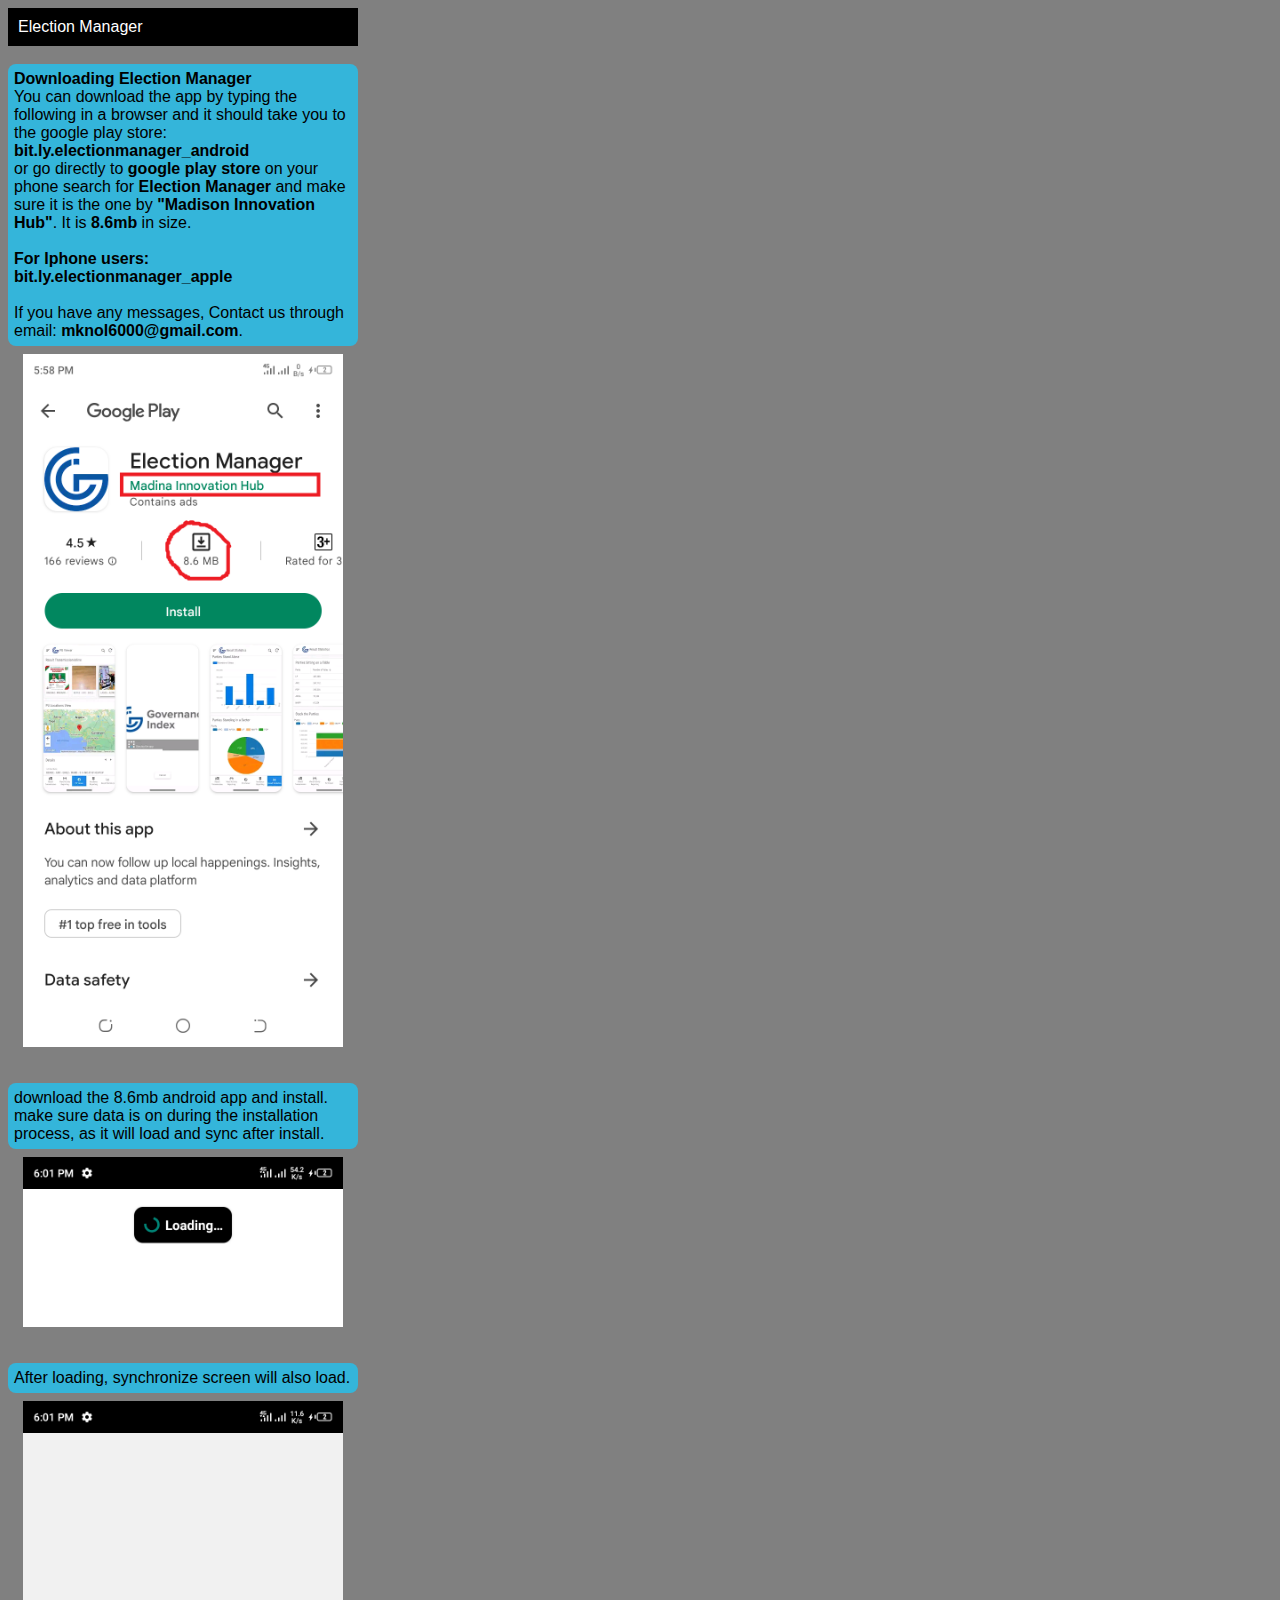
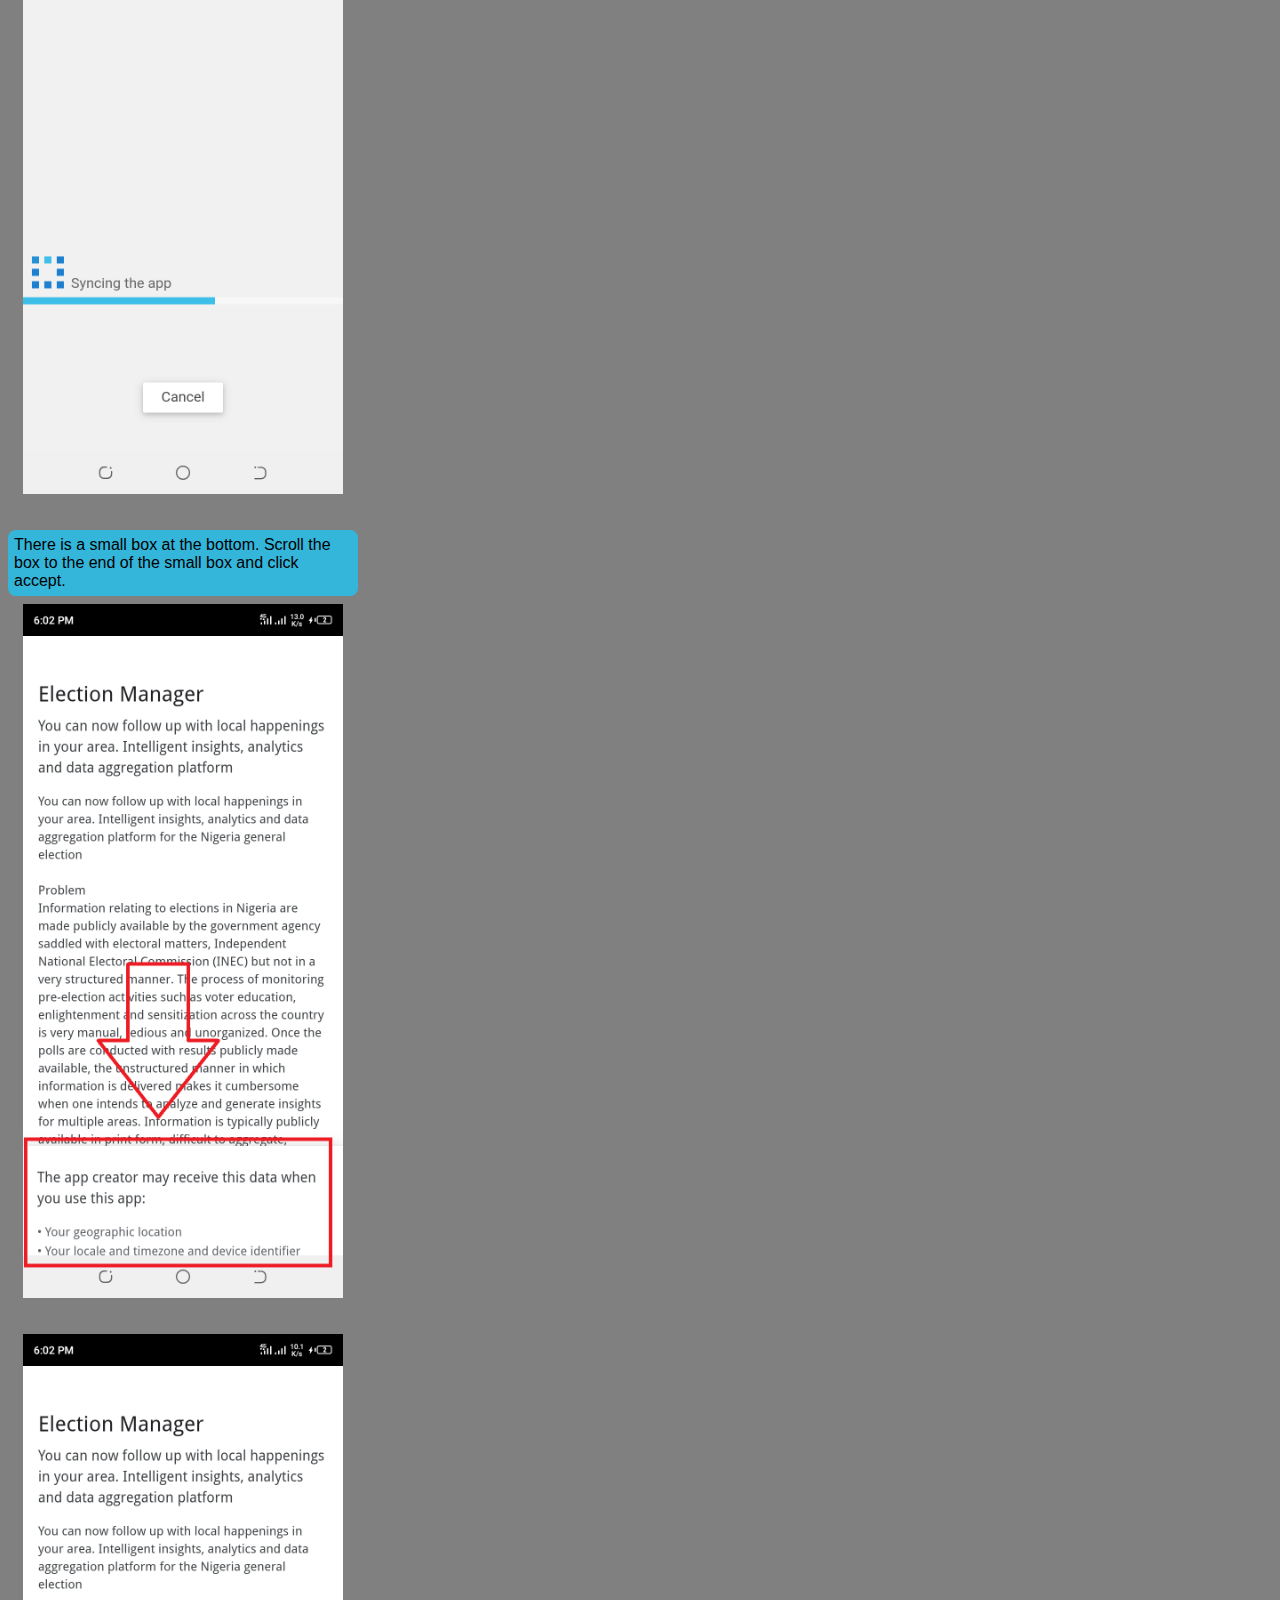
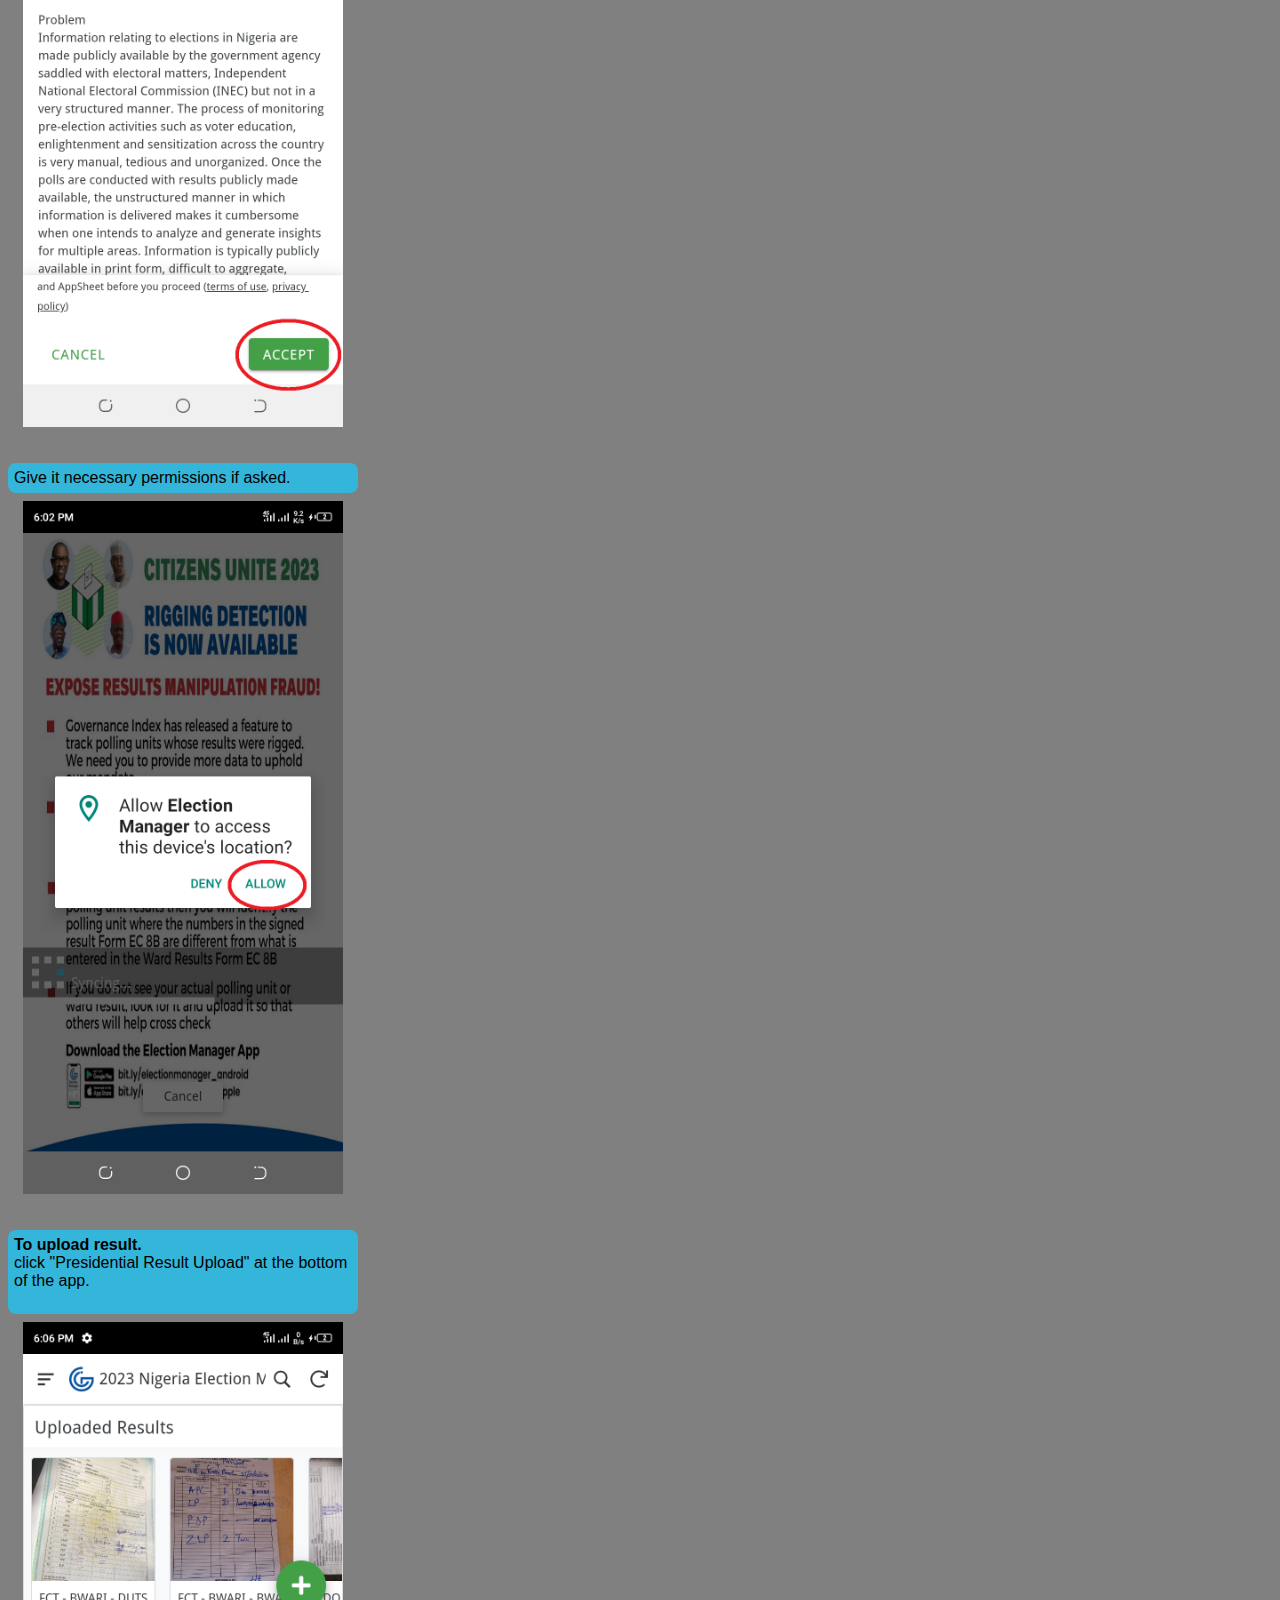
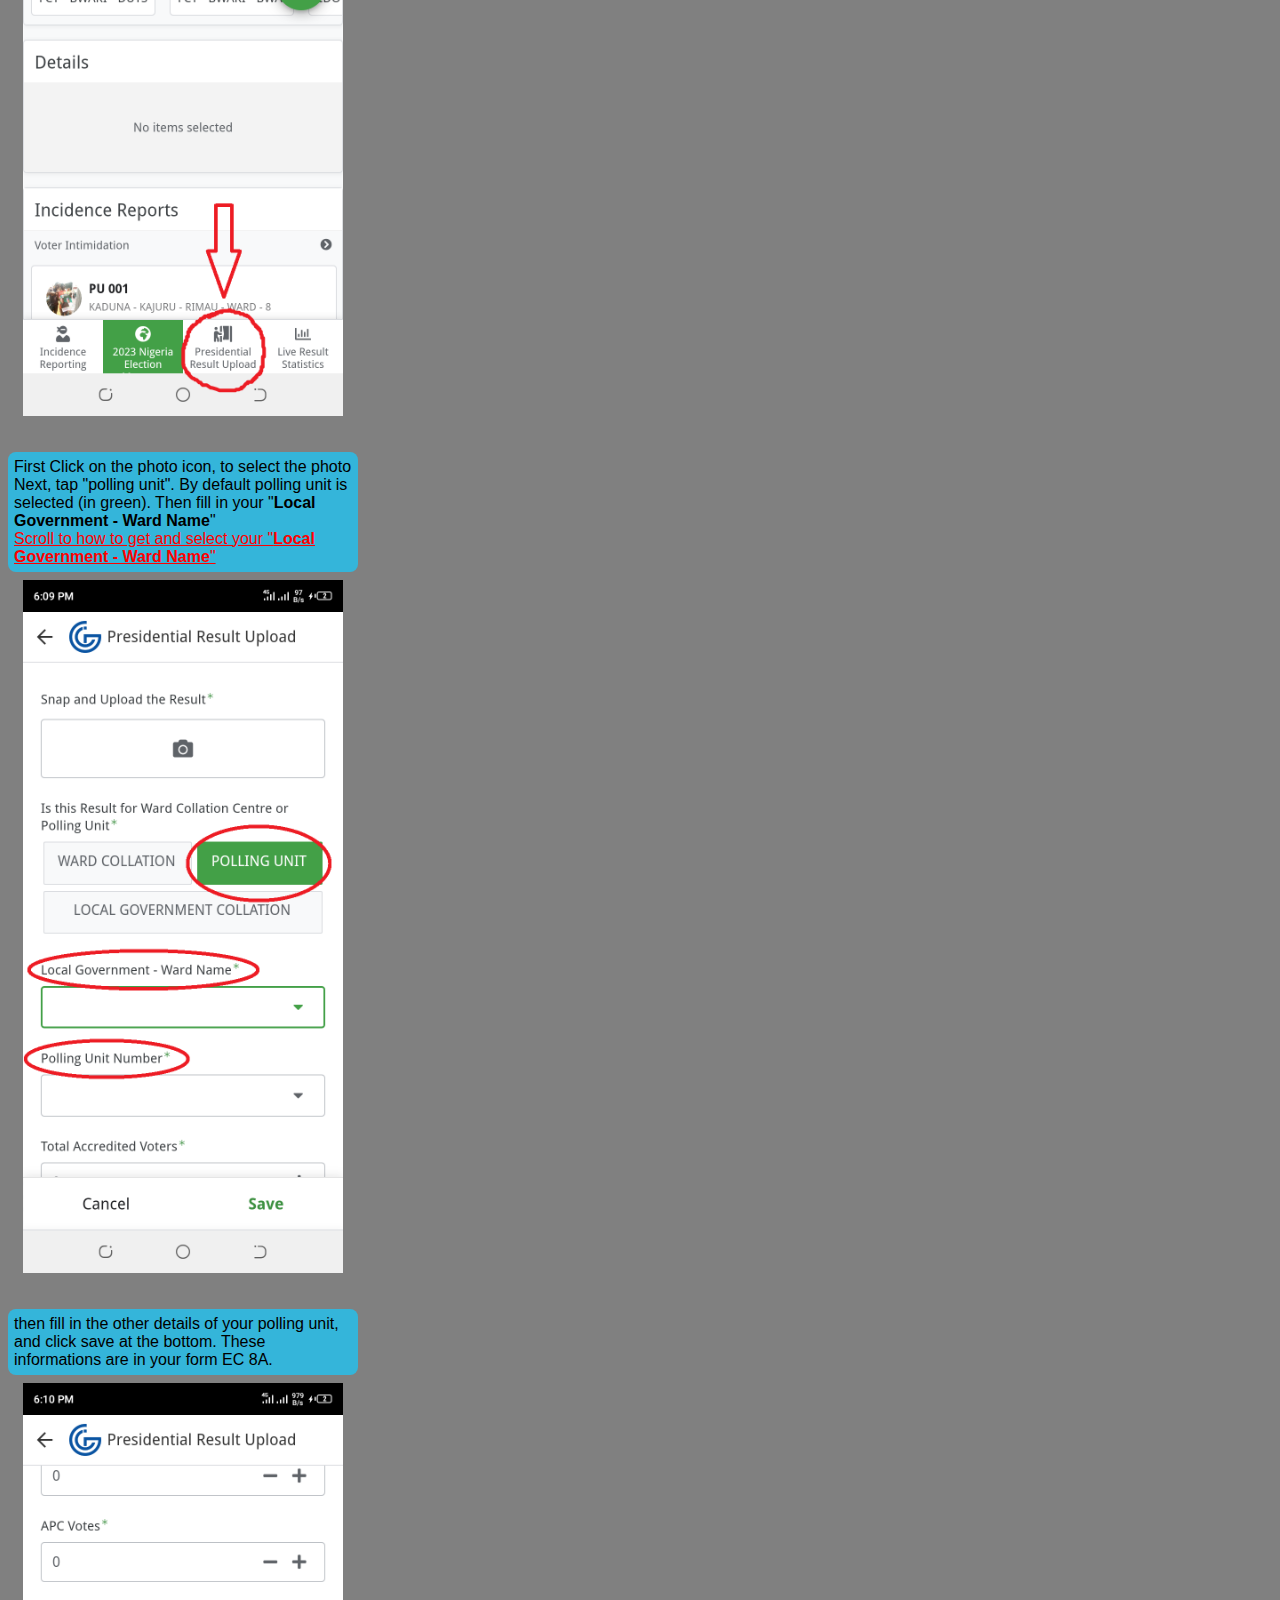
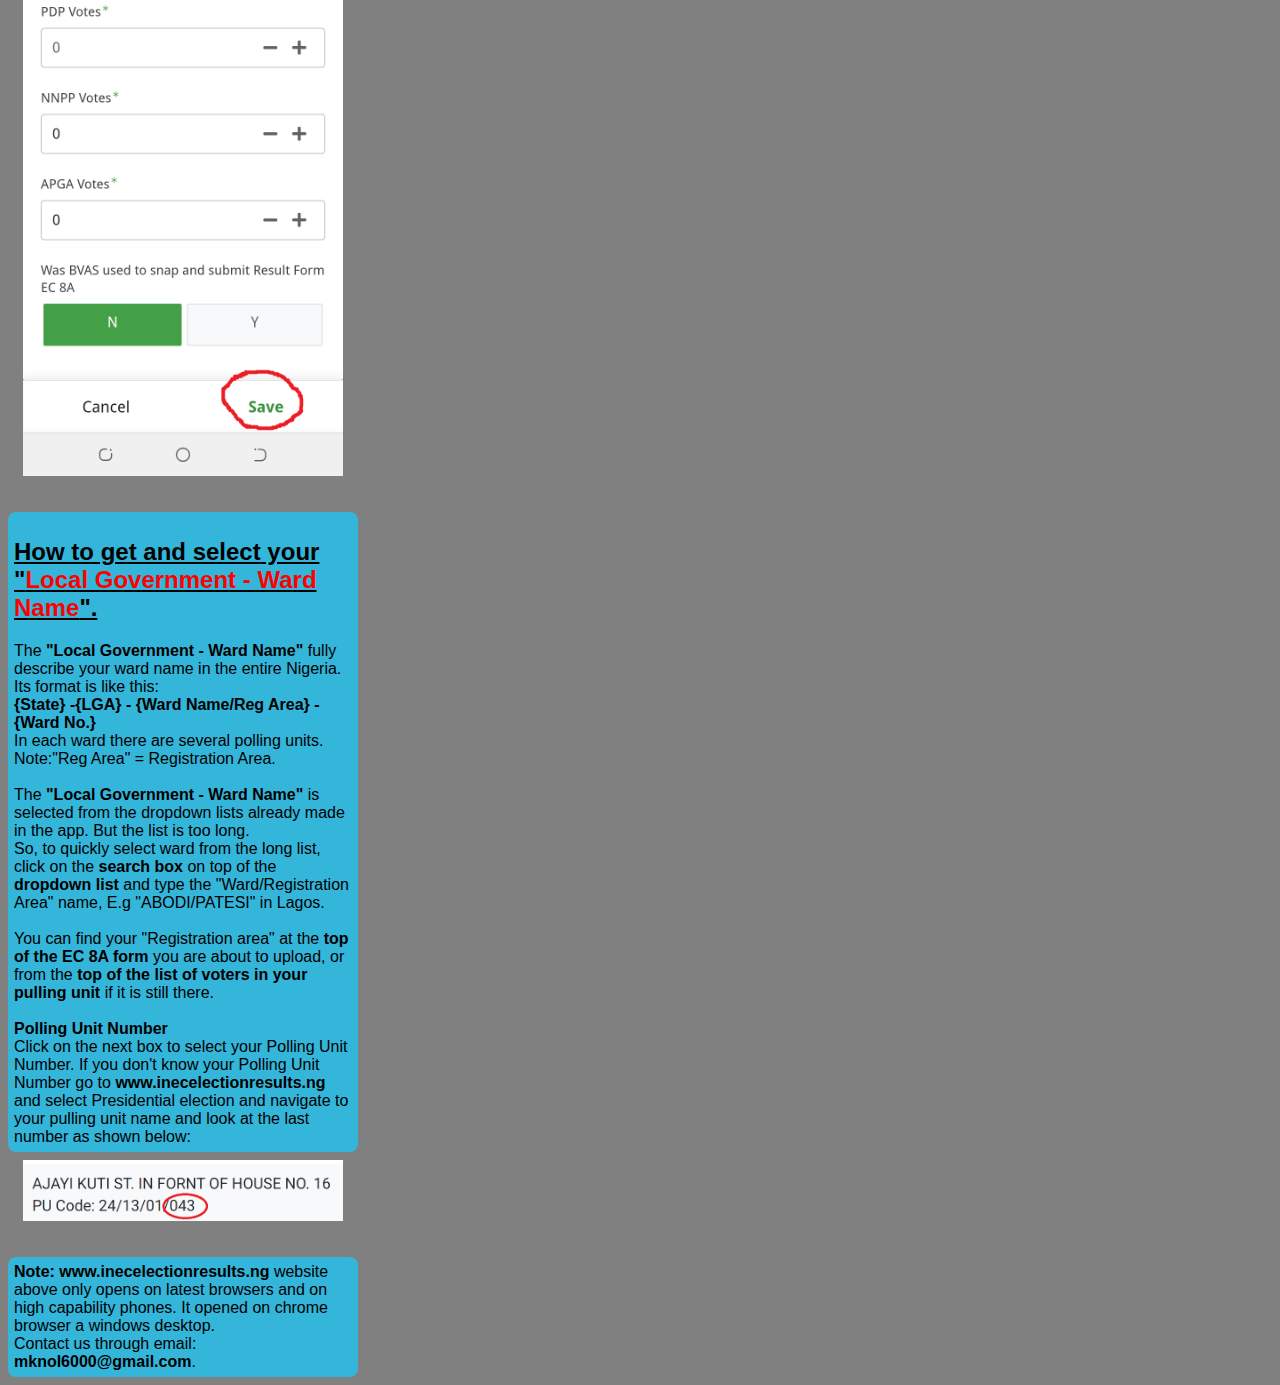
==== commit edc98df1: "dd" ====
--- a/index.html
+++ b/index.html
@@ -7,7 +7,9 @@
     <title>Election Manager</title>
     <link rel="stylesheet" href="style.css">
     <style>
-
+		body {
+				font-family: PT Sans, sans-serif;
+				}
     	paragraph  {background-color: #34B5DA; display:block; margin-bottom: 8px; border-radius: 8px; padding: 6px; color: black; position: relative; left:auto; right:auto; width:auto;}
     	img{width:320px; display: block; position:relative; margin-left:auto; margin-right:auto;}
 
@@ -18,10 +20,12 @@
 	<div style="background-color: black; padding:10px; color:white">Election Manager</div> <br> 
 	<paragraph>
 		<b>Downloading Election Manager</b> <br>
-		You can download the app by typing the following in a browser and it should take you to the google play store <br>
-		bit.ly.electionmanager_android <br>
-		bit.ly.electionmanager_android <br>
-		or go directly to google play store on your phone search for election manager and make sure it is the one by "Madison Innovation Hub". It is 8.6mb in size. 
+		You can download the app by typing the following in a browser and it should take you to the google play store: <br>
+		<b>bit.ly.electionmanager_android </b><br>
+		or go directly to <b>google play store</b> on your phone search for <b>Election Manager</b> and make sure it is the one by <b>"Madison Innovation Hub"</b>. It is <b>8.6mb</b> in size. <br><br>
+		<b>For Iphone users: </b><br>
+		<b>bit.ly.electionmanager_apple </b><br><br>
+		If you have any messages, Contact us through email: <b>mknol6000@gmail.com</b>.
 	</paragraph>
 		<img src="1_gplay.png"> <br> <br>
 
@@ -66,11 +70,13 @@
 		Note:"Reg Area" = Registration Area. <br><br>
 
 		The <b>"Local Government - Ward Name"</b> is selected from the dropdown lists already made in the app. But the list is too long.<br>
-		So, to quickly select ward from the long list, click on the <b>search box</b> on top of the <b>dropdown list</b> and type the "Ward/Registration Area" name, E.g "ABODI/PATESI" in Lagos. You can find your "Registration area" at the <b>top of the EC 8A form</b> you are about to upload, or from the <b>top of the list of voters in your pulling unit</b> if it is still there.<br><br>
+		So, to quickly select ward from the long list, click on the <b>search box</b> on top of the <b>dropdown list</b> and type the "Ward/Registration Area" name, E.g "ABODI/PATESI" in Lagos. <br><br>
+		You can find your "Registration area" at the <b>top of the EC 8A form</b> you are about to upload, or from the <b>top of the list of voters in your pulling unit</b> if it is still there.<br><br>
 		<b>Polling Unit Number</b><br>Click on the next box to select your Polling Unit Number. If you don't know your Polling Unit Number go to <b>www.inecelectionresults.ng</b> and select Presidential election and navigate to your pulling unit name and look at the last number as shown below:
 		 </paragraph>
 		<img src="15last.png"> <br> <br>
-		<paragraph><b>Note:</b> <b>www.inecelectionresults.ng</b> website above only opens on latest browsers and on high capability phones. It opened on chrome browser a windows desktop.</paragraph>
+		<paragraph><b>Note:</b> <b>www.inecelectionresults.ng</b> website above only opens on latest browsers and on high capability phones. It opened on chrome browser a windows desktop. <br>
+		Contact us through email: <b>mknol6000@gmail.com</b>.</paragraph>
 	
 
 	</div>
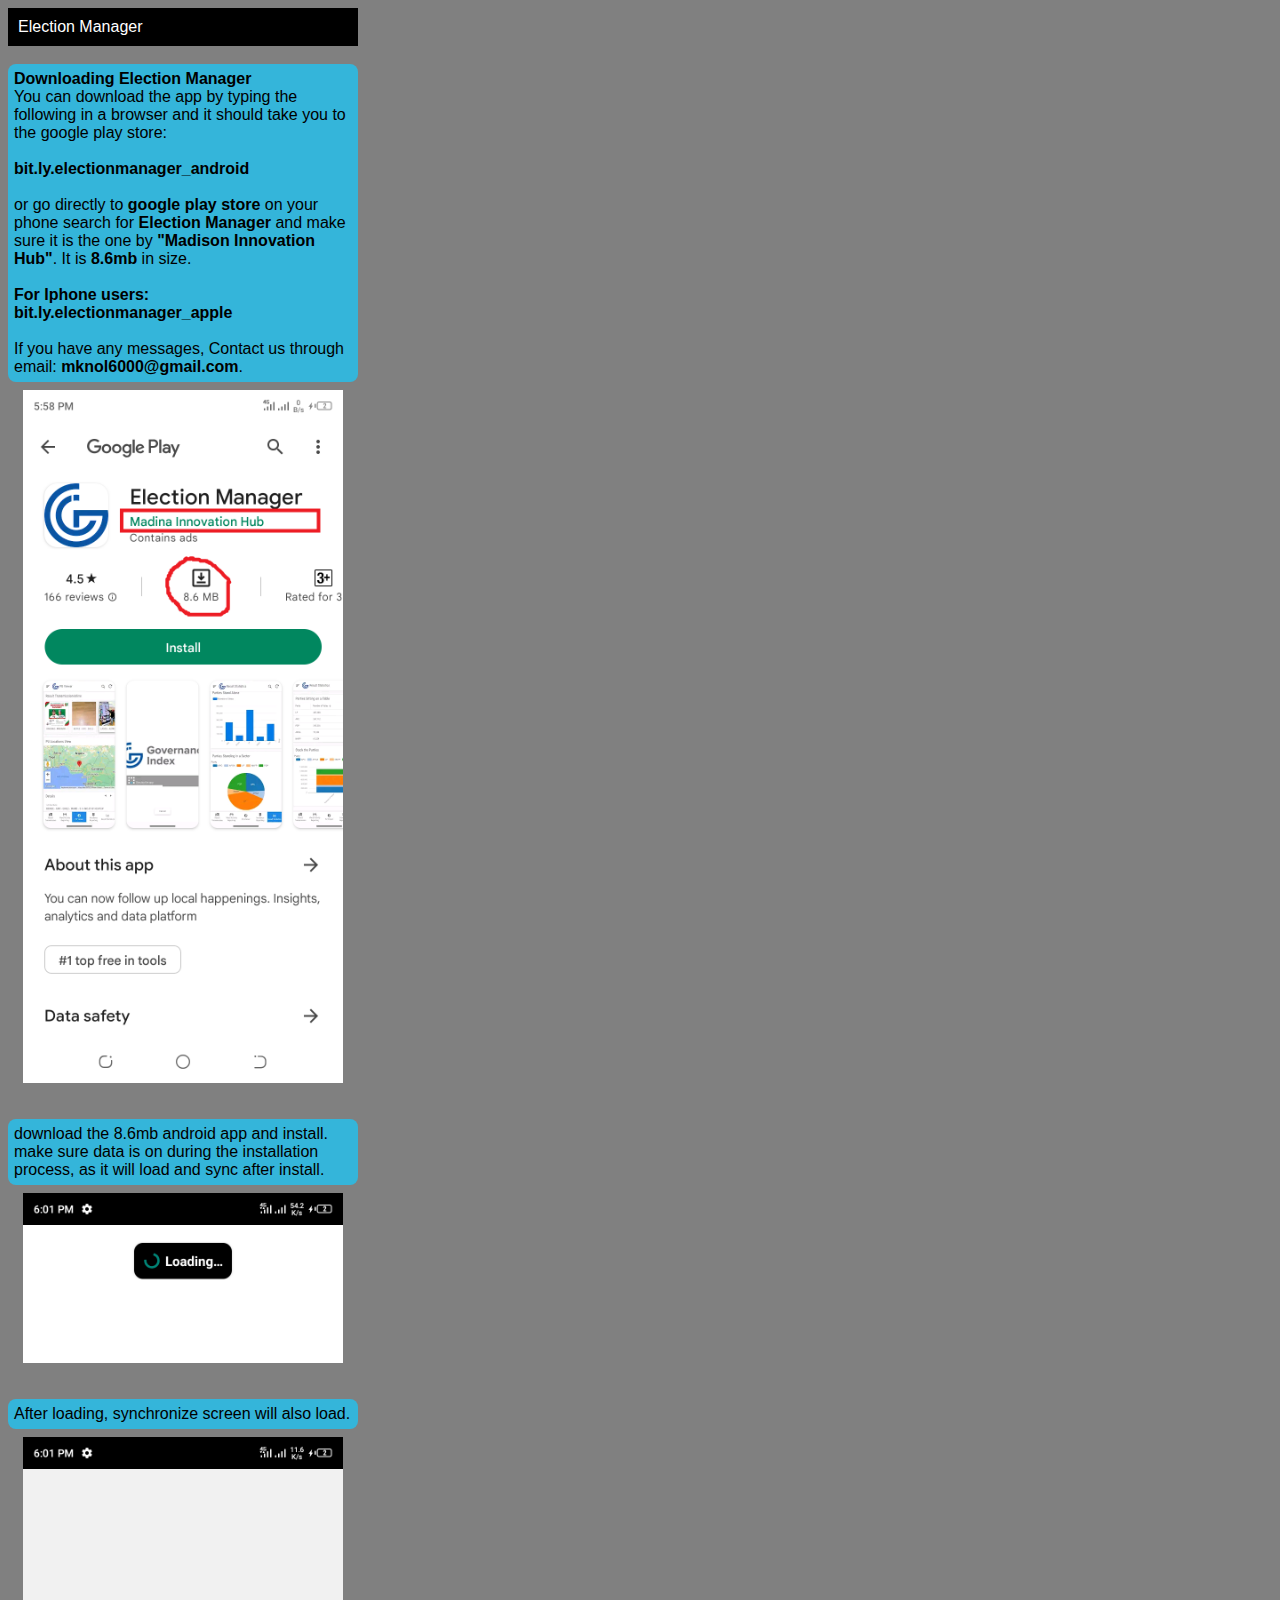
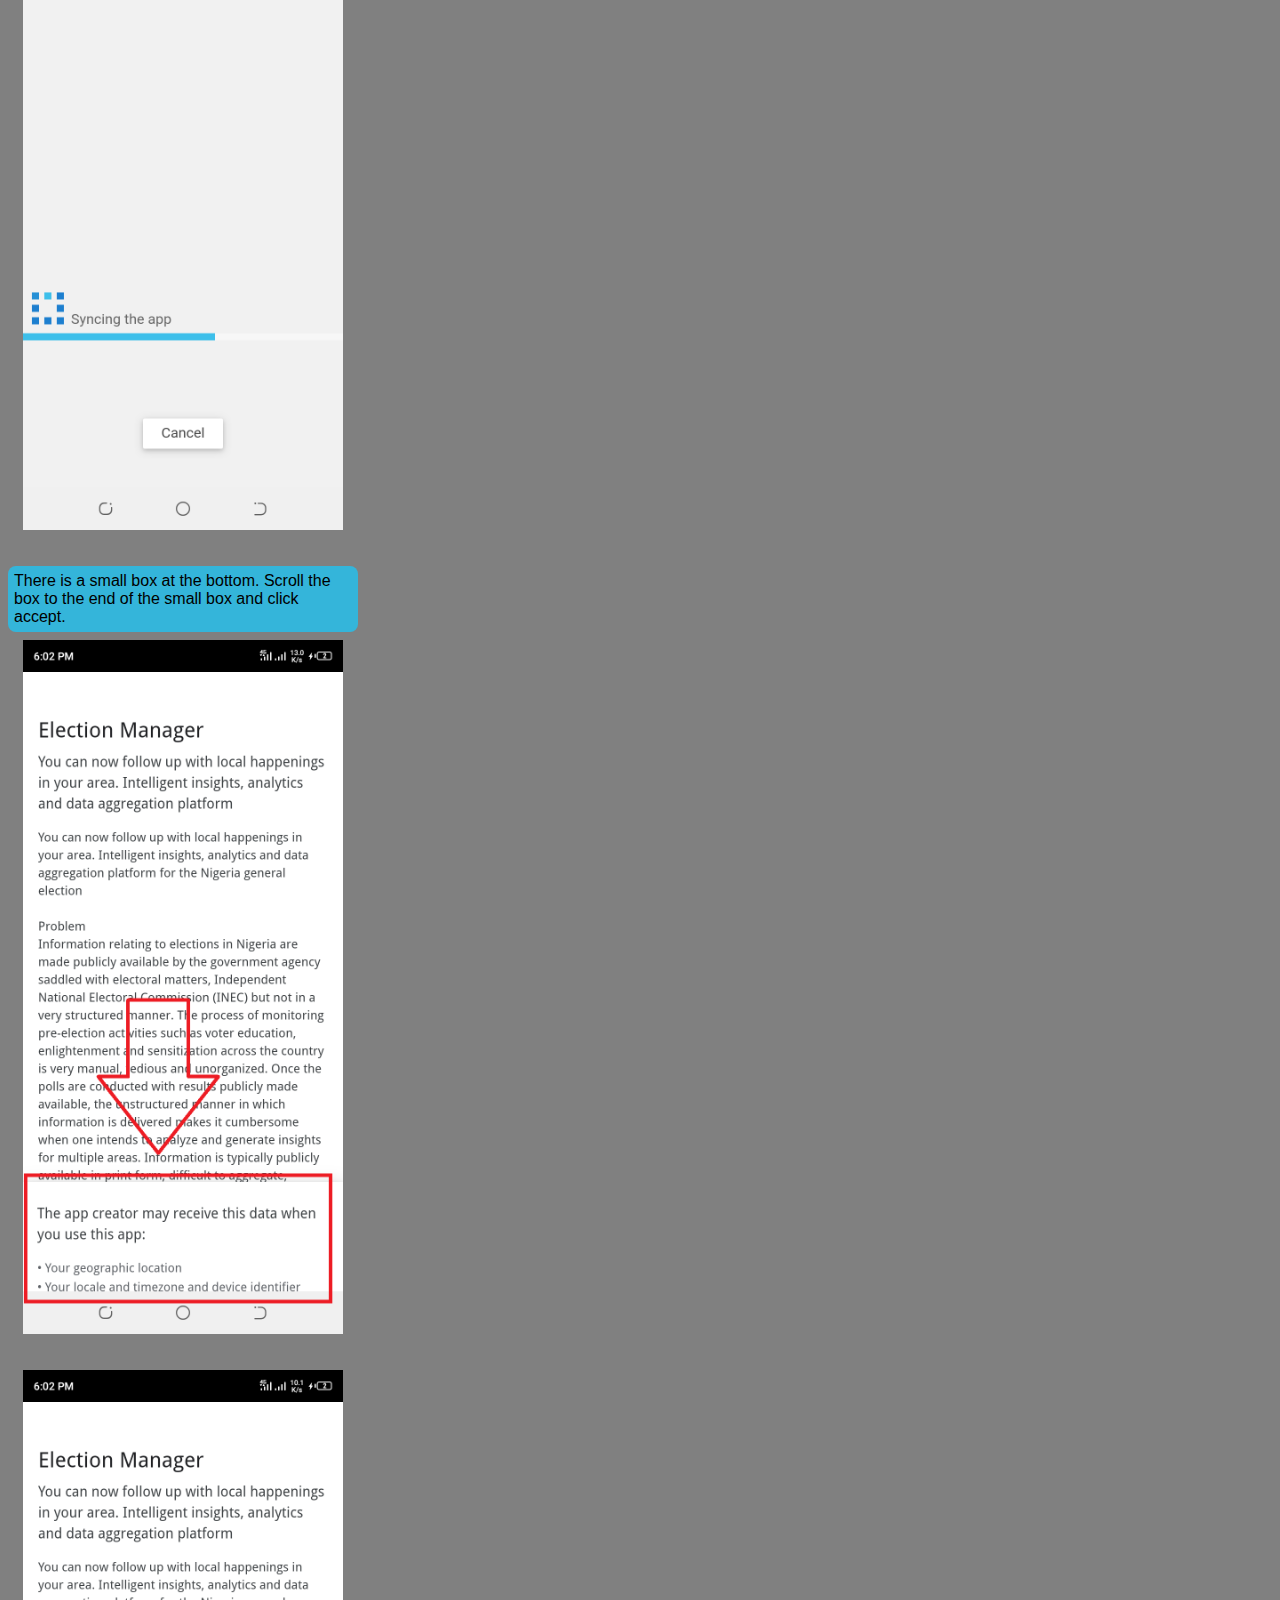
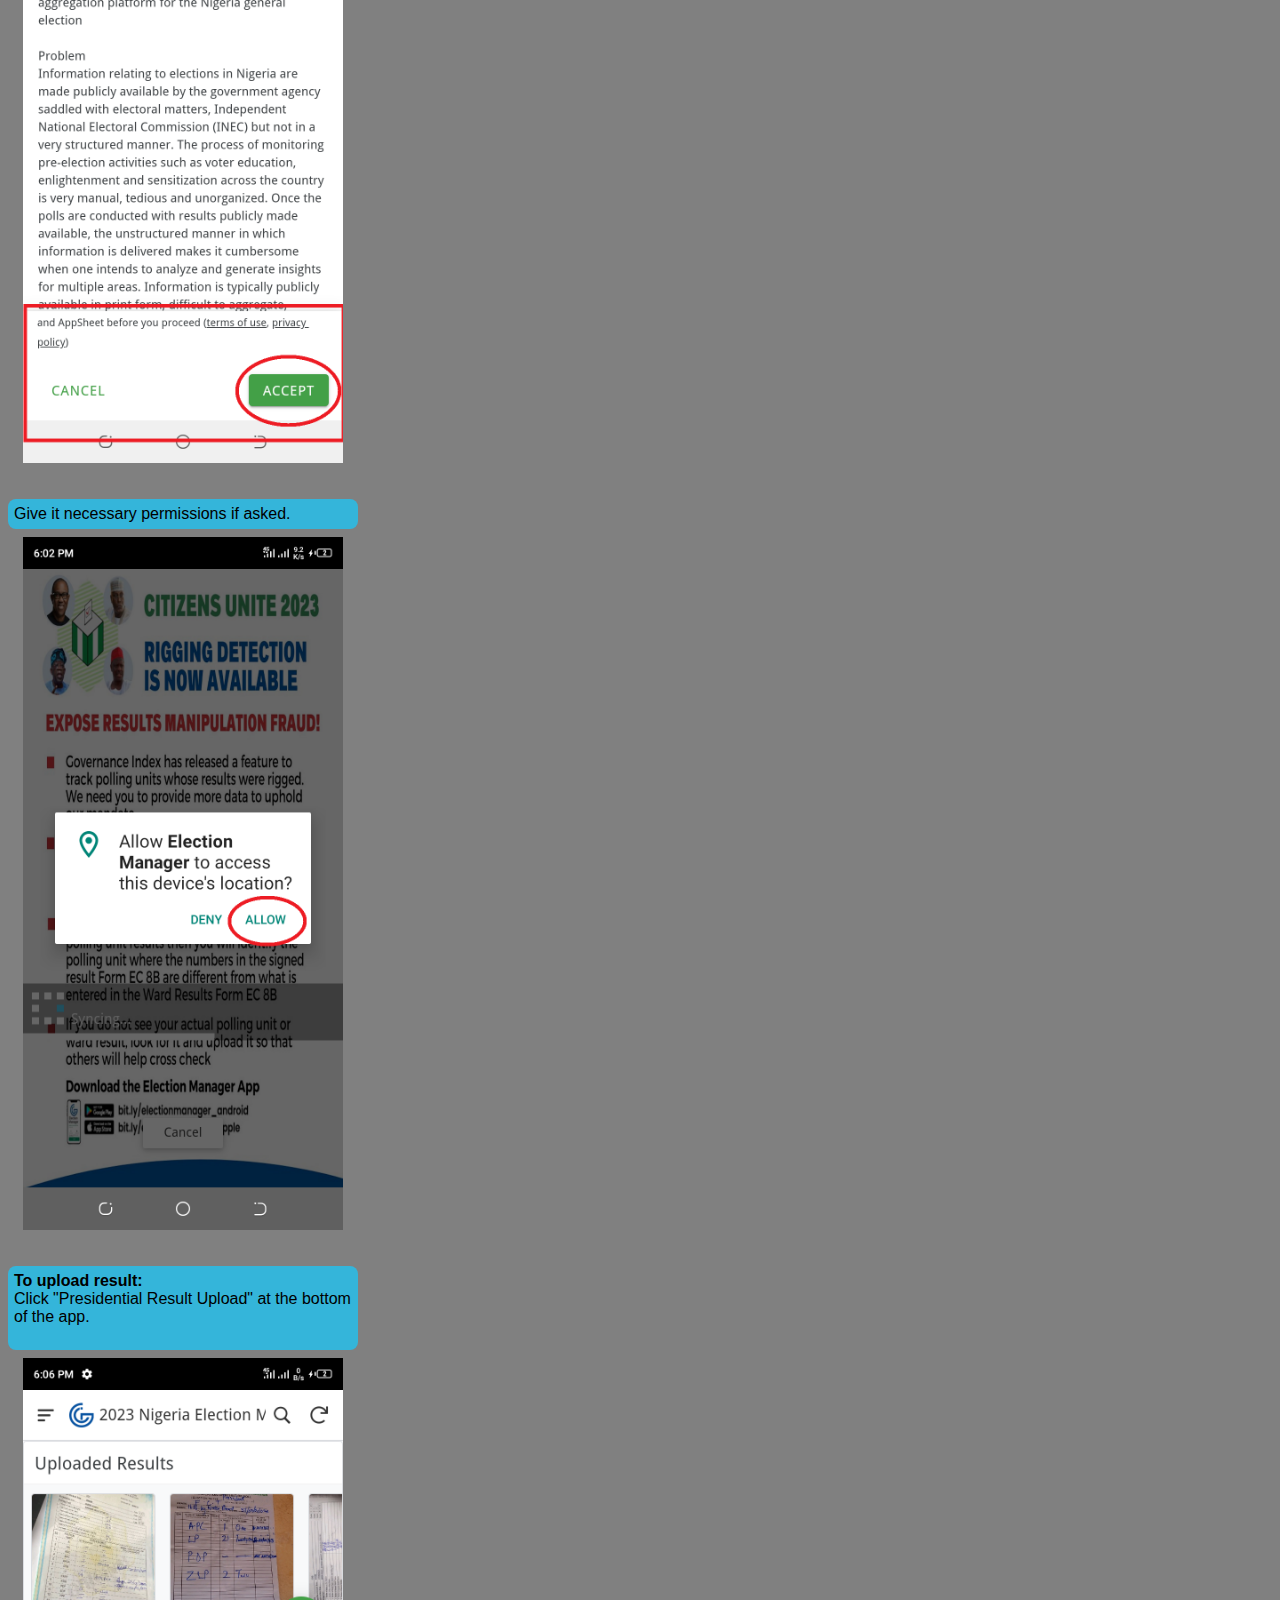
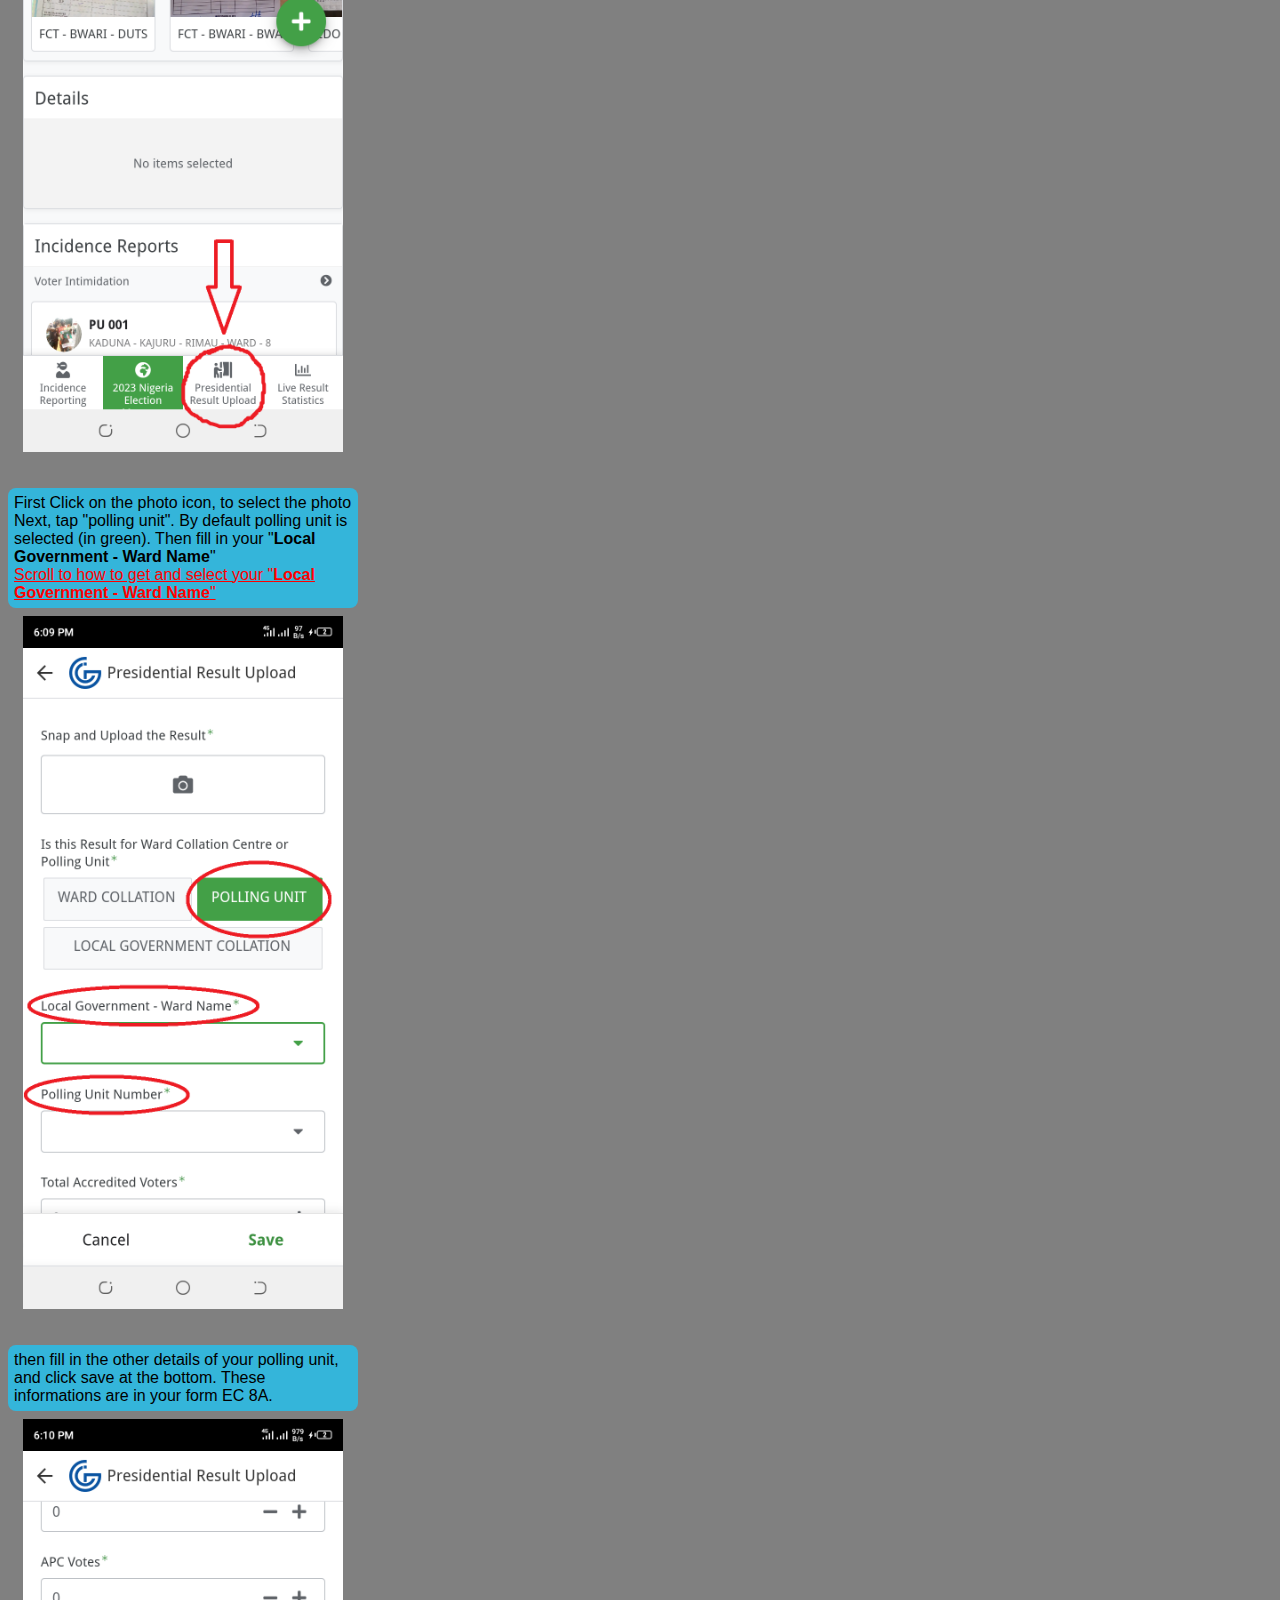
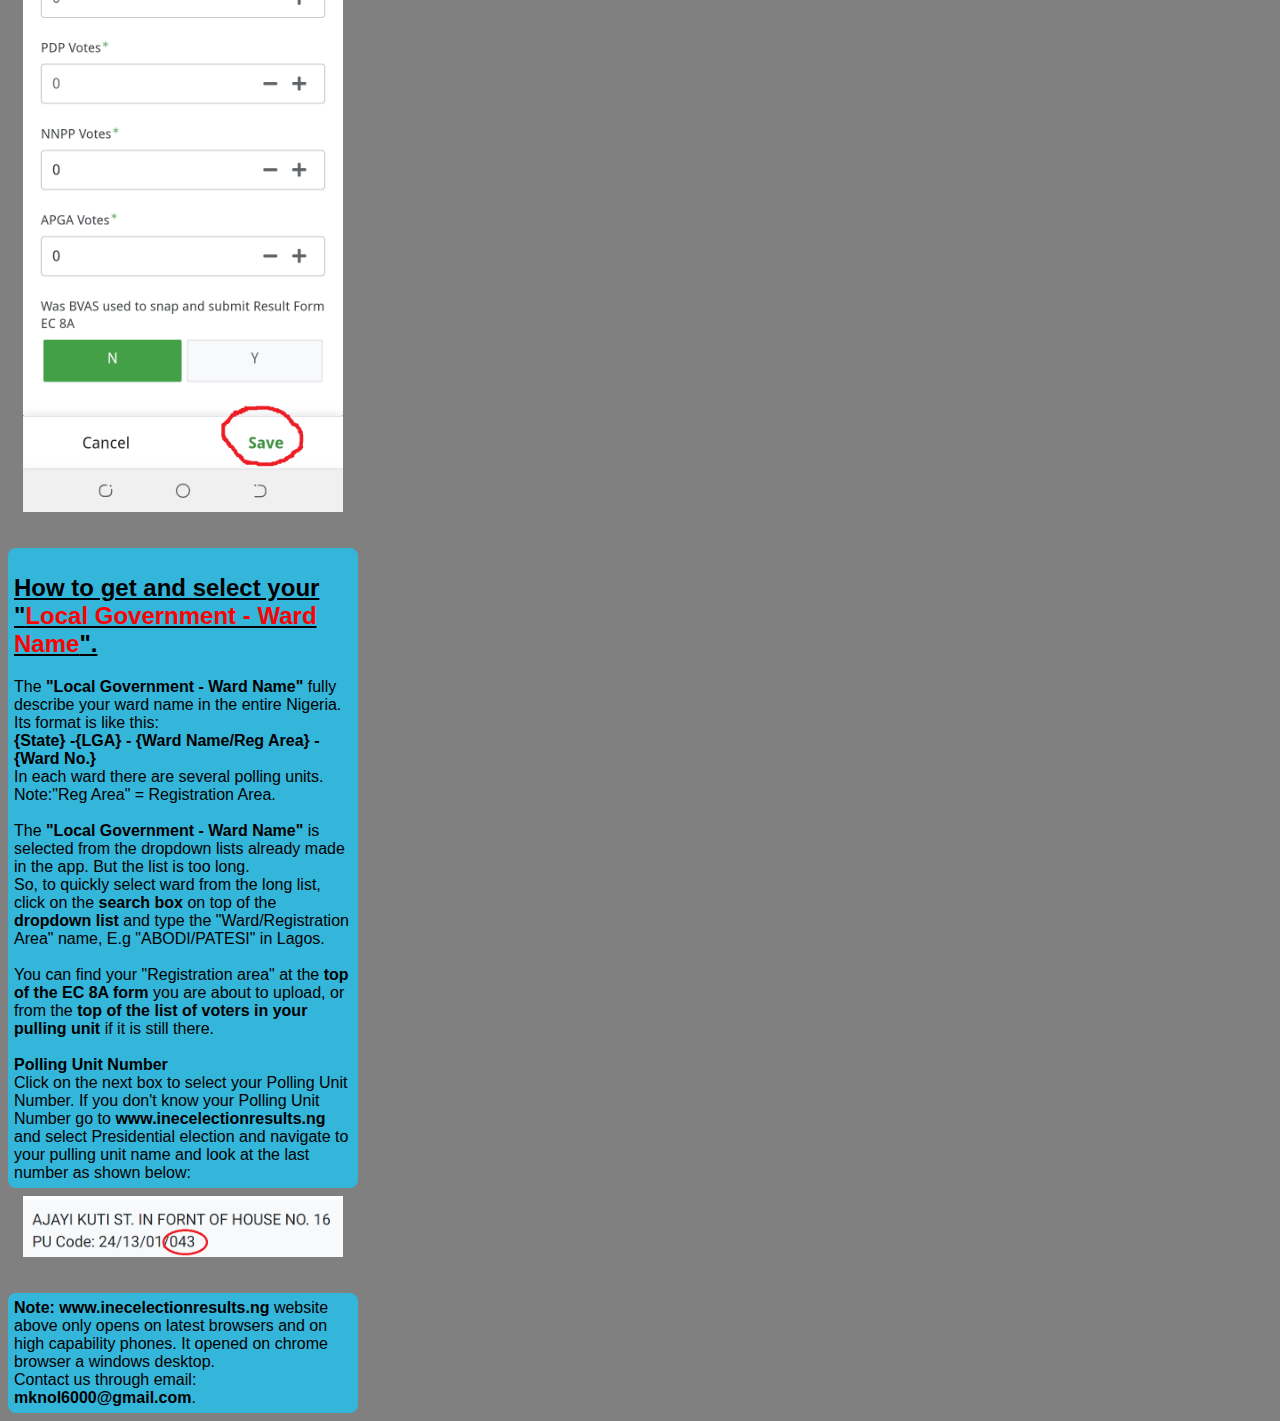
==== commit 21ec660a: "wwww" ====
--- a/index.html
+++ b/index.html
@@ -20,8 +20,8 @@
 	<div style="background-color: black; padding:10px; color:white">Election Manager</div> <br> 
 	<paragraph>
 		<b>Downloading Election Manager</b> <br>
-		You can download the app by typing the following in a browser and it should take you to the google play store: <br>
-		<b>bit.ly.electionmanager_android </b><br>
+		You can download the app by typing the following in a browser and it should take you to the google play store: <br><br>
+		<b>bit.ly.electionmanager_android </b><br><br>
 		or go directly to <b>google play store</b> on your phone search for <b>Election Manager</b> and make sure it is the one by <b>"Madison Innovation Hub"</b>. It is <b>8.6mb</b> in size. <br><br>
 		<b>For Iphone users: </b><br>
 		<b>bit.ly.electionmanager_apple </b><br><br>
@@ -50,8 +50,8 @@
 	
 
 	<paragraph>
-		<b>To upload result.</b> <br>
-		click "Presidential Result Upload" at the bottom of the app. <br> <br></paragraph>
+		<b>To upload result:</b> <br>
+		Click "Presidential Result Upload" at the bottom of the app. <br> <br></paragraph>
 		<img src="9_predential_up.png"> <br> <br>
 		<paragraph>First Click on the photo icon, to select the photo<br>
 		Next, tap "polling unit".
